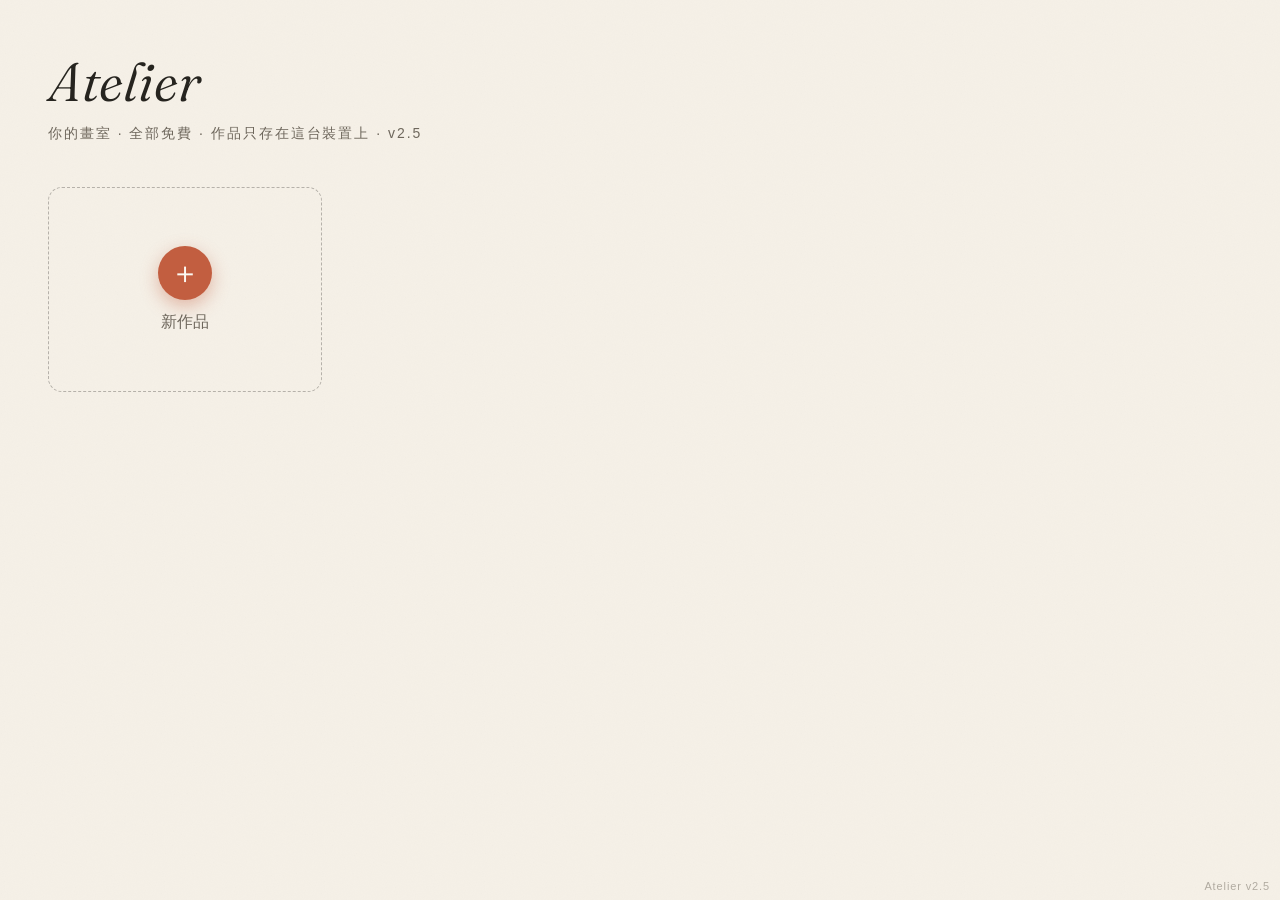
==== index.html @ 8816e896 "v2.5: one-tap living drawings with auto skeleton and hold-to-drag joints - drawing-rig.js: on-device" ====
<!DOCTYPE html>
<html lang="zh-Hant">
<head>
<meta charset="UTF-8">
<meta name="viewport" content="width=device-width, initial-scale=1.0, maximum-scale=1.0, user-scalable=no, viewport-fit=cover">
<meta name="apple-mobile-web-app-capable" content="yes">
<meta name="mobile-web-app-capable" content="yes">
<meta name="apple-mobile-web-app-status-bar-style" content="black-translucent">
<meta name="apple-mobile-web-app-title" content="Atelier">
<title>Atelier — 你的畫室</title>
<link rel="preconnect" href="https://fonts.googleapis.com">
<link href="https://fonts.googleapis.com/css2?family=Fraunces:ital,opsz,wght@0,9..144,300..700;1,9..144,300..700&display=swap" rel="stylesheet">
<link rel="stylesheet" href="animate-drawings.css">
<style>
:root{
  --paper:#F6F1E8; --canvas-paper:#FBF8F1; --ink:#26241F; --ink-soft:#6E675C;
  --accent:#C25E40; --line:rgba(38,36,31,.12);
  --chrome:rgba(251,248,241,.82); --shadow:0 8px 30px rgba(38,36,31,.14), 0 1px 3px rgba(38,36,31,.08);
  --dock-width:min(96vw,1040px);
  --dock-height:clamp(118px,24.75vw,268px); --dock-top:46px; --dock-bottom:98px; --dock-peek:22px;
  --dock-panel-offset:calc(env(safe-area-inset-bottom) + var(--dock-height) + 18px);
  --serif:"Fraunces", Georgia, serif;
  --sans:ui-sans-serif, -apple-system, "PingFang TC", sans-serif;
}
*{margin:0;padding:0;box-sizing:border-box;-webkit-tap-highlight-color:transparent}
html,body{height:100%;overflow:hidden;overscroll-behavior:none}
body{
  font-family:var(--sans); color:var(--ink); background:var(--paper);
  -webkit-user-select:none; user-select:none; -webkit-touch-callout:none;
  touch-action:none; position:fixed; inset:0;
}
body::before{ /* 紙張顆粒 */
  content:""; position:fixed; inset:0; pointer-events:none; opacity:.5; z-index:0;
  background-image:url("data:image/svg+xml,%3Csvg xmlns='http://www.w3.org/2000/svg' width='160' height='160'%3E%3Cfilter id='n'%3E%3CfeTurbulence type='fractalNoise' baseFrequency='0.9' numOctaves='2'/%3E%3CfeColorMatrix values='0 0 0 0 0.15 0 0 0 0 0.14 0 0 0 0 0.12 0 0 0 0.05 0'/%3E%3C/filter%3E%3Crect width='160' height='160' filter='url(%23n)'/%3E%3C/svg%3E");
}
button{font-family:inherit;border:none;background:none;color:inherit;cursor:pointer}
/* ───── 作品集 ───── */
#gallery{position:fixed;inset:0;z-index:1;overflow-y:auto;touch-action:pan-y;
  padding:calc(env(safe-area-inset-top) + 48px) 48px 80px;display:none}
#gallery.show{display:block}
#verBadge{position:fixed;right:10px;bottom:8px;z-index:60;font-size:11px;letter-spacing:.08em;
  color:var(--ink-soft);opacity:.5;pointer-events:none;font-variant-numeric:tabular-nums}
#gallery h1{font-family:var(--serif);font-weight:340;font-style:italic;font-size:54px;letter-spacing:.01em}
#gallery .sub{color:var(--ink-soft);margin:10px 0 44px;font-size:14px;letter-spacing:.14em}
#grid{display:grid;grid-template-columns:repeat(auto-fill,minmax(228px,1fr));gap:30px}
.card{position:relative;border-radius:14px;overflow:hidden;background:var(--canvas-paper);
  box-shadow:var(--shadow);aspect-ratio:4/3;transition:transform .25s cubic-bezier(.2,.9,.3,1.2)}
.card:active{transform:scale(.97)}
.card img{width:100%;height:100%;object-fit:cover;display:block}
.card .meta{position:absolute;left:0;right:0;bottom:0;padding:26px 14px 10px;
  background:linear-gradient(transparent, rgba(38,36,31,.55));color:#FBF8F1;
  display:flex;justify-content:space-between;align-items:flex-end;font-size:13px}
.card .meta .d{opacity:.75;font-size:11px}
.card .del{position:absolute;top:8px;right:8px;width:30px;height:30px;border-radius:50%;
  background:rgba(38,36,31,.45);color:#FBF8F1;font-size:15px;line-height:30px;backdrop-filter:blur(6px)}
.card.new{display:flex;flex-direction:column;align-items:center;justify-content:center;gap:12px;
  background:transparent;border:1.5px dashed rgba(38,36,31,.3);box-shadow:none;color:var(--ink-soft)}
.card.new .plus{width:54px;height:54px;border-radius:50%;background:var(--accent);color:#FBF8F1;
  font-size:30px;font-weight:300;display:flex;align-items:center;justify-content:center;
  box-shadow:0 6px 18px rgba(194,94,64,.4)}
/* ───── 畫布 ───── */
#studio{position:fixed;inset:0;z-index:2;display:none;background:#E9E2D5}
#studio.show{display:block}
#cv{position:absolute;inset:0;width:100%;height:100%;touch-action:none}
.chrome{position:absolute;z-index:10;transition:opacity .35s}
#studio.drawing .chrome{opacity:.08;pointer-events:none}
.pill{display:flex;align-items:center;gap:2px;background:var(--chrome);backdrop-filter:blur(18px);
  -webkit-backdrop-filter:blur(18px);border:1px solid var(--line);border-radius:99px;box-shadow:var(--shadow);padding:6px}
.pill button{width:44px;height:44px;border-radius:50%;display:flex;align-items:center;justify-content:center;
  color:var(--ink-soft);position:relative;transition:background .15s,color .15s}
.pill button.on{background:var(--ink);color:var(--canvas-paper)}
.pill .sep{width:1px;height:24px;background:var(--line);margin:0 5px}
#topL{top:calc(env(safe-area-inset-top) + 14px);left:16px;display:flex;align-items:center;gap:10px}
#topR{top:calc(env(safe-area-inset-top) + 14px);right:16px}
#title{font-family:var(--serif);font-style:italic;font-size:16px;color:var(--ink-soft);
  background:var(--chrome);backdrop-filter:blur(18px);border:1px solid var(--line);
  border-radius:99px;padding:10px 18px;box-shadow:var(--shadow);max-width:40vw;overflow:hidden;
  text-overflow:ellipsis;white-space:nowrap}
#dock{
  left:50%;bottom:calc(env(safe-area-inset-bottom) + 10px);
  --dock-drag-x:0px; --dock-drag-y:0px;
  transform:translateX(-50%) translateY(var(--dock-drag-y));
  will-change:transform;
}
#dock.dock-hidden{--dock-drag-y:calc(var(--dock-height) - var(--dock-peek))}
#dock.dock-dragging{transition:none!important}
#grades{bottom:calc(var(--dock-panel-offset) + 6px);left:50%;transform:translateX(-50%);display:none;padding:5px}
#grades.show{display:flex}
#grades button{width:auto;min-width:38px;height:34px;border-radius:99px;padding:0 9px;
  font-size:12.5px;font-weight:600;letter-spacing:.02em}
svg.ic{width:21px;height:21px;fill:none;stroke:currentColor;stroke-width:1.7;stroke-linecap:round;stroke-linejoin:round}
/* ───── 工具托盤 ───── */
.tool-dock{
  width:min(94vw,920px);height:var(--dock-height);overflow:hidden;border-radius:18px;
  position:absolute;isolation:isolate;
  background:
    radial-gradient(130% 170% at 50% -42%,rgba(255,255,255,.14),rgba(255,255,255,0) 42%),
    linear-gradient(180deg,rgba(35,36,34,.94),rgba(20,21,20,.96));
  box-shadow:0 22px 76px rgba(20,18,15,.28),0 2px 8px rgba(0,0,0,.20);
  border:1px solid rgba(255,255,255,.09);
  backdrop-filter:blur(26px) saturate(1.08);-webkit-backdrop-filter:blur(26px) saturate(1.08);
  display:grid;grid-template-rows:var(--dock-top) var(--dock-bottom);
  transition:opacity .28s,transform .42s cubic-bezier(.2,.9,.2,1);
}
.tool-dock::before{
  content:"";position:absolute;inset:0;z-index:-2;pointer-events:none;
  background:
    linear-gradient(180deg,rgba(255,255,255,.06),rgba(255,255,255,0) 42%),
    linear-gradient(90deg,rgba(255,255,255,.035),rgba(255,255,255,0) 18%,rgba(255,255,255,.025) 78%,rgba(255,255,255,0));
}
.tool-dock::after{
  content:"";position:absolute;inset:-40px;z-index:-1;pointer-events:none;opacity:.09;
  background-image:url("data:image/svg+xml,%3Csvg xmlns='http://www.w3.org/2000/svg' width='180' height='180'%3E%3Cfilter id='f'%3E%3CfeTurbulence type='fractalNoise' baseFrequency='.8' numOctaves='3' stitchTiles='stitch'/%3E%3CfeColorMatrix values='0 0 0 0 .95 0 0 0 0 .95 0 0 0 0 .92 0 0 0 .42 0'/%3E%3C/filter%3E%3Crect width='180' height='180' filter='url(%23f)'/%3E%3C/svg%3E");
  mix-blend-mode:screen;
}
.dock-grabber{
  position:absolute;left:50%;top:6px;z-index:4;transform:translateX(-50%);
  width:58px;height:8px;border-radius:99px;background:rgba(255,255,255,.16);
  box-shadow:inset 0 1px 1px rgba(255,255,255,.08),0 1px 6px rgba(0,0,0,.18);
  cursor:grab;touch-action:none;
}
.dock-grabber:active,.dock-dragging .dock-grabber{cursor:grabbing;background:rgba(255,255,255,.22)}
.dock-top{display:grid;grid-template-columns:48px 1fr 48px;align-items:center;padding:14px 16px 5px;gap:8px}
.dock-action{width:36px;height:36px;border-radius:12px;color:rgba(255,255,255,.88);display:flex;align-items:center;justify-content:center;
  transition:transform .2s cubic-bezier(.2,.9,.3,1.3),background .18s}
.dock-action:active{transform:scale(.88) rotate(-4deg);background:rgba(255,255,255,.08)}
.quick-colors{justify-self:center;display:flex;align-items:center;gap:9px;padding:6px 11px;border-radius:999px;background:rgba(8,8,8,.28);box-shadow:inset 0 1px 7px rgba(0,0,0,.34)}
.quick-colors button{width:25px;height:25px;border-radius:50%;border:2px solid rgba(0,0,0,.25);box-shadow:inset 0 1px 3px rgba(255,255,255,.18),0 3px 8px rgba(0,0,0,.22);
  transition:transform .2s cubic-bezier(.2,.9,.3,1.5),box-shadow .2s,border-color .2s}
.quick-colors button.on{transform:translateY(-1px) scale(1.12);border-color:#fff;box-shadow:0 0 0 2px rgba(255,255,255,.9),0 6px 14px rgba(0,0,0,.30),inset 0 1px 3px rgba(255,255,255,.2)}
.dock-bottom{display:grid;grid-template-columns:1fr auto;min-width:0;background:rgba(255,255,255,.025);border-top:1px solid rgba(255,255,255,.035)}
.tool-rail{display:flex;align-items:end;gap:16px;overflow-x:auto;overflow-y:hidden;padding:6px 20px 0;scroll-snap-type:x proximity;touch-action:pan-x}
.tool-btn{width:74px;height:94px;flex:0 0 74px;position:relative;display:flex;align-items:end;justify-content:center;scroll-snap-align:center;border-radius:16px;color:#fff;
  transition:transform .26s cubic-bezier(.2,.9,.2,1.25),filter .22s,opacity .22s}
.tool-btn::before{content:"";position:absolute;left:10px;right:10px;bottom:0;height:14px;border-radius:50%;background:radial-gradient(ellipse at center,rgba(0,0,0,.36),transparent 72%);filter:blur(6px);transition:transform .26s,opacity .22s}
.tool-btn .tool-art{position:relative;width:72px;height:96px;display:flex;align-items:end;justify-content:center;filter:drop-shadow(0 12px 13px rgba(0,0,0,.34));transform-origin:50% 90%;transition:transform .28s cubic-bezier(.2,.9,.2,1.25)}
.tool-btn svg.tool-illus{width:72px;height:96px;overflow:visible;shape-rendering:geometricPrecision}
.tool-btn:not(.on){opacity:.9;filter:saturate(.98) brightness(.95)}
.tool-btn.on{transform:translateY(-8px)}
.tool-btn.on .tool-art{transform:scale(1.035) rotate(-1deg)}
.tool-btn.on::before{opacity:.72;transform:scale(1.08)}
.tool-btn:active .tool-art{transform:translateY(4px) scale(.96) rotate(2deg)}
.tool-btn.pop .tool-art{animation:toolPop .38s cubic-bezier(.2,.9,.2,1.35)}
@keyframes toolPop{0%{transform:translateY(2px) scale(.96)}55%{transform:translateY(-5px) scale(1.06) rotate(-1deg)}100%{transform:scale(1.04) rotate(-1deg)}}
.dock-controls{display:flex;align-items:center;gap:10px;padding:8px 18px 8px 4px}
.color-orb,.size-orb{width:56px;height:56px;border-radius:50%;position:relative;display:flex;align-items:center;justify-content:center;transition:transform .22s cubic-bezier(.2,.9,.2,1.25),filter .22s}
.color-orb{background:conic-gradient(from 20deg,#f1cc57,#8ec1aa,#65b8d1,#f1cc57);border:4px solid #070707;box-shadow:0 15px 26px rgba(0,0,0,.38),inset 0 0 0 1px rgba(255,255,255,.28)}
.color-orb span{width:32px;height:32px;border-radius:50%;display:block;background:var(--ink);border:2.5px solid rgba(255,255,255,.95);box-shadow:0 7px 14px rgba(0,0,0,.18)}
.size-orb{background:linear-gradient(180deg,#3b3d3a,#171816);border:1px solid rgba(255,255,255,.08);box-shadow:0 14px 24px rgba(0,0,0,.34)}
.size-orb i{border-radius:50%;background:#e8e3d7;display:block;box-shadow:0 4px 14px rgba(0,0,0,.25)}
.color-orb:active,.size-orb:active{transform:scale(.92)}
/* 面板 */
.panel{position:absolute;z-index:11;background:var(--chrome);backdrop-filter:blur(22px);
  -webkit-backdrop-filter:blur(22px);border:1px solid var(--line);border-radius:18px;
  box-shadow:var(--shadow);padding:16px;display:none}
.panel.show{display:block}
.panel h3{font-size:11px;letter-spacing:.18em;color:var(--ink-soft);font-weight:600;margin-bottom:12px}
#colorPanel{bottom:var(--dock-panel-offset);left:50%;transform:translateX(-50%);width:min(362px,calc(100vw - 32px))}
#swatches{display:grid;grid-template-columns:repeat(auto-fill,30px);gap:18px 12px;justify-content:space-between}
#swatches button{width:30px;height:30px;border-radius:50%;border:1px solid rgba(0,0,0,.08);transition:transform .12s}
#swatches button.on{transform:scale(1.22);box-shadow:0 0 0 2px var(--canvas-paper),0 0 0 3.5px var(--ink)}
#customColor{margin-top:14px;display:flex;align-items:center;gap:10px;font-size:13px;color:var(--ink-soft)}
#customColor input{width:78px;height:36px;border:1px solid var(--line);border-radius:2px;background:transparent;padding:0}
#sizePanel{bottom:var(--dock-panel-offset);left:50%;transform:translateX(-50%);width:300px}
.sizeRow{display:flex;align-items:center;gap:14px}
.sizeRow input[type=range]{flex:1;-webkit-appearance:none;height:4px;border-radius:2px;background:var(--line)}
.sizeRow input[type=range]::-webkit-slider-thumb{-webkit-appearance:none;width:26px;height:26px;border-radius:50%;
  background:var(--ink);border:3px solid var(--canvas-paper);box-shadow:var(--shadow)}
#sizePrev{width:64px;height:64px;display:flex;align-items:center;justify-content:center}
#sizePrev i{border-radius:50%;background:var(--ink);display:block}
#layersPanel{top:calc(env(safe-area-inset-top) + 76px);right:16px;width:284px;max-height:70vh;overflow-y:auto;touch-action:pan-y}
#paperPanel{top:calc(env(safe-area-inset-top) + 76px);right:16px;width:256px}
.ptone{display:flex;gap:10px;margin-bottom:14px}
.ptone button{width:34px;height:34px;border-radius:50%;border:1px solid var(--line)}
.ptone button.on{box-shadow:0 0 0 2px var(--canvas-paper),0 0 0 3.5px var(--ink)}
.ptooth{display:flex;flex-direction:column;gap:6px}
.ptooth button{padding:10px 12px;border-radius:10px;background:rgba(38,36,31,.06);font-size:12.5px;text-align:left}
.ptooth button.on{background:var(--ink);color:var(--canvas-paper)}
.pnote{margin-top:10px;font-size:11px;color:var(--ink-soft)}
.lrow{display:flex;align-items:center;gap:10px;padding:8px;border-radius:12px;margin-bottom:6px;border:1.5px solid transparent}
.lrow.on{border-color:var(--accent);background:rgba(194,94,64,.07)}
.lrow canvas{width:58px;height:44px;border-radius:7px;background:#fff;box-shadow:0 0 0 1px var(--line)}
.lrow .col{flex:1;min-width:0}
.lrow .nm{font-size:13px;margin-bottom:5px}
.lrow input[type=range]{width:100%;-webkit-appearance:none;height:3px;border-radius:2px;background:var(--line)}
.lrow input[type=range]::-webkit-slider-thumb{-webkit-appearance:none;width:16px;height:16px;border-radius:50%;background:var(--ink-soft)}
.lrow .eye{width:34px;height:34px;border-radius:50%;color:var(--ink-soft)}
.lrow .eye.off{opacity:.3}
#layerOps{display:flex;gap:6px;margin-bottom:12px}
#layerOps button{flex:1;font-size:12px;padding:8px 4px;border-radius:10px;background:rgba(38,36,31,.06);color:var(--ink)}
#layerOps button:active{background:rgba(38,36,31,.14)}
/* 匯出 / 提示 */
#exportOv{position:fixed;inset:0;z-index:50;background:rgba(38,36,31,.5);backdrop-filter:blur(10px);
  display:none;align-items:center;justify-content:center;flex-direction:column;gap:18px;padding:40px}
#exportOv.show{display:flex}
#exportOv img{max-width:min(80vw,640px);max-height:60vh;border-radius:12px;box-shadow:0 24px 80px rgba(0,0,0,.45);background:#fff;
  -webkit-touch-callout:default;-webkit-user-select:auto;user-select:auto}
#exportOv .hint{color:rgba(251,248,241,.85);font-size:13px}
#exportOv .btns{display:flex;gap:12px}
#exportOv .btns button{padding:12px 28px;border-radius:99px;font-size:14px}
#exportOv .dl{background:var(--accent);color:#FBF8F1}
#exportOv .cl{background:rgba(251,248,241,.18);color:#FBF8F1}
#toast{position:fixed;left:50%;bottom:calc(env(safe-area-inset-bottom) + 196px);transform:translateX(-50%) translateY(20px);
  z-index:60;background:var(--ink);color:var(--canvas-paper);padding:11px 22px;border-radius:99px;
  font-size:13px;opacity:0;pointer-events:none;transition:all .3s;white-space:nowrap}
#toast.show{opacity:1;transform:translateX(-50%) translateY(0)}
@media (max-width:720px){
  :root{--dock-height:132px;--dock-top:42px;--dock-bottom:90px;--dock-panel-offset:calc(env(safe-area-inset-bottom) + var(--dock-height) + 16px)}
  .tool-dock{width:calc(100vw - 18px);border-radius:16px}
  .dock-top{grid-template-columns:42px 1fr 42px;padding-inline:12px}
  .quick-colors{gap:7px;padding:5px 9px}.quick-colors button{width:22px;height:22px}
  .tool-rail{gap:10px;padding-inline:12px}.tool-btn{width:62px;flex-basis:62px;height:84px}.tool-btn .tool-art,.tool-btn svg.tool-illus{width:62px;height:84px}
  .dock-controls{gap:8px;padding-right:12px}.color-orb,.size-orb{width:48px;height:48px}.color-orb span{width:28px;height:28px}
}
@media (orientation:landscape){
  :root{--dock-side-width:136px;--dock-peek:20px}
  #dock{
    left:calc(env(safe-area-inset-left) + 10px);top:50%;bottom:auto;
    transform:translateX(var(--dock-drag-x)) translateY(-50%);
  }
  #dock.dock-hidden{--dock-drag-x:calc(var(--dock-peek) - var(--dock-side-width));--dock-drag-y:0px}
  #topL{left:calc(env(safe-area-inset-left) + 158px)}
  .tool-dock{width:var(--dock-side-width);height:min(calc(100vh - env(safe-area-inset-top) - env(safe-area-inset-bottom) - 20px),620px);grid-template-rows:224px 1fr;border-radius:18px}
  .dock-grabber{left:auto;right:6px;top:50%;width:8px;height:58px;transform:translateY(-50%)}
  .dock-top{grid-template-columns:1fr;grid-template-rows:36px 1fr 36px;padding:16px 9px 10px;justify-items:center}
  .quick-colors{display:grid;grid-template-columns:repeat(2,24px);gap:7px;padding:8px}.quick-colors button{width:24px;height:24px}
  .dock-bottom{grid-template-columns:1fr;grid-template-rows:1fr auto;min-height:0}
  .tool-rail{flex-direction:column;align-items:center;gap:10px;overflow-x:hidden;overflow-y:auto;padding:10px 8px 0;touch-action:pan-y;scroll-snap-type:y proximity}
  .tool-btn{width:78px;height:84px;flex:0 0 84px}.tool-btn .tool-art,.tool-btn svg.tool-illus{width:70px;height:84px}.tool-btn.on{transform:translateX(8px)}
  .dock-controls{padding:8px 0 12px;justify-content:center}.color-orb,.size-orb{width:50px;height:50px}.color-orb span{width:28px;height:28px}
  #grades{left:calc(env(safe-area-inset-left) + 158px);top:50%;bottom:auto;transform:translateY(-50%);flex-direction:column}
  #colorPanel,#sizePanel{left:calc(env(safe-area-inset-left) + 158px);bottom:24px;transform:none}
  #toast{left:50%;bottom:calc(env(safe-area-inset-bottom) + 24px)}
}
/* ───── 可拆元件工具面板 ───── */
.tool-dock{
  width:var(--dock-width);height:var(--dock-height);border:0;
  border-radius:calc(var(--dock-height) * .45);overflow:visible;
  background:
    radial-gradient(ellipse at 46% 20%,rgba(84,89,97,.22),transparent 44%),
    radial-gradient(ellipse at 30% 68%,rgba(95,101,111,.10),transparent 36%),
    linear-gradient(180deg,#2a2d31 0%,#24272b 42%,#1c1f23 100%);
  box-shadow:
    0 18px 26px rgba(31,29,24,.18),
    0 4px 10px rgba(0,0,0,.12),
    inset 0 2px 2px rgba(255,255,255,.08),
    inset 0 -2px 1px rgba(0,0,0,.18);
  backdrop-filter:none;-webkit-backdrop-filter:none;display:block;
}
.tool-dock::before{
  content:"";position:absolute;inset:0;z-index:0;border-radius:inherit;pointer-events:none;
  background:
    linear-gradient(90deg,rgba(255,255,255,.03),transparent 14%,transparent 86%,rgba(255,255,255,.03)),
    radial-gradient(ellipse at 50% 50%,rgba(255,255,255,.035),transparent 62%);
}
.tool-dock::after{
  content:"";position:absolute;left:8%;right:8%;bottom:-10px;height:22px;z-index:-1;
  border-radius:50%;pointer-events:none;background:rgba(0,0,0,.28);filter:blur(12px);
}
.dock-grabber{
  left:27%;right:27%;top:2%;z-index:4;width:auto;height:9%;transform:none;
  border-radius:999px;background:transparent;box-shadow:none;
}
.dock-grabber:active,.dock-dragging .dock-grabber{background:rgba(255,255,255,.08)}
.dock-top,.dock-bottom{position:absolute;inset:0;display:block;padding:0;background:none;border:0;pointer-events:none}
.dock-action{display:none}
.quick-colors{
  position:absolute;left:50%;right:auto;top:8.5%;width:auto;height:auto;z-index:6;
  display:grid;grid-template-columns:repeat(6,30px);gap:8px;padding:8px 11px;
  border-radius:999px;background:rgba(9,10,11,.38);
  box-shadow:inset 0 1px 8px rgba(0,0,0,.36);
  transform:translateX(-50%);
  pointer-events:auto;
}
.quick-colors button{
  width:30px;height:30px;align-self:center;justify-self:center;
  border:0;border-radius:999px;box-shadow:inset 0 1px 3px rgba(255,255,255,.18),0 4px 9px rgba(0,0,0,.22);
  opacity:1;transform:none;position:relative;
  transition:transform .18s cubic-bezier(.2,.9,.2,1.25),box-shadow .18s;
}
.quick-colors button::before{
  content:"";position:absolute;inset:0;border-radius:inherit;
  transition:box-shadow .18s,transform .18s cubic-bezier(.2,.9,.2,1.25);
}
.quick-colors button.on{transform:translateY(-1px) scale(1.08)}
.quick-colors button.on::before{
  box-shadow:0 0 0 4px rgba(255,255,255,.96),0 6px 14px rgba(0,0,0,.28);
}
.quick-colors button:active{transform:scale(.92)}
.quick-colors button:focus-visible,.color-orb:focus-visible,.size-orb:focus-visible{
  outline:2px solid rgba(255,255,255,.82);outline-offset:-2px;
}
.tool-btn:focus-visible{outline:none}
.tool-rail{
  position:absolute;left:8.45%;bottom:8.5%;width:72.5%;height:60%;z-index:2;
  display:grid;grid-template-columns:repeat(7,1fr);gap:0;align-items:stretch;
  overflow:visible;padding:0;scroll-snap-type:none;touch-action:manipulation;pointer-events:auto;
}
.tool-btn{
  width:100%;height:100%;min-width:44px;flex:auto;border-radius:12px;opacity:1;
  scroll-snap-align:none;transition:background .18s,box-shadow .18s;position:relative;
}
.tool-btn::before,.tool-btn::after{display:none}
.tool-btn.on{background:none;box-shadow:none}
.tool-btn:not(.on){opacity:1;filter:none}
.tool-btn:active{transform:none;background:none}
.tool-btn .tool-art{
  display:flex;position:absolute;left:50%;bottom:2px;z-index:3;
  align-items:flex-end;justify-content:center;
  transform:translate(-50%,0) scale(1);
  transform-origin:50% 92%;
  filter:drop-shadow(0 10px 7px rgba(0,0,0,.35));
  pointer-events:none;
  transition:transform .26s cubic-bezier(.18,.95,.24,1.18),filter .22s;
}
.tool-btn .tool-art img{display:block;width:100%;height:100%;object-fit:contain;-webkit-user-drag:none;user-select:none}
.tool-btn[data-tool="eraser"] .tool-art{width:74%;height:78%}
.tool-btn[data-tool="pencil"] .tool-art{width:50%;height:92%}
.tool-btn[data-tool="pen"] .tool-art{width:52%;height:94%}
.tool-btn[data-tool="brush"] .tool-art{width:54%;height:104%}
.tool-btn[data-tool="water"] .tool-art{width:64%;height:88%}
.tool-btn[data-tool="marker"] .tool-art{width:46%;height:94%}
.tool-btn[data-tool="smudge"] .tool-art{width:58%;height:96%}
.tool-btn.on .tool-art{transform:translate(-50%,-16px) scale(1.04);filter:drop-shadow(0 16px 11px rgba(0,0,0,.42))}
.tool-btn.on.pop .tool-art{animation:toolSpriteSelect .3s cubic-bezier(.16,1.08,.34,1)}
.tool-btn:active:not(.on) .tool-art{transform:translate(-50%,2px) scale(.98)}
@keyframes toolSpriteSelect{
  0%{transform:translate(-50%,-4px) scale(.98)}
  56%{transform:translate(-50%,-19px) scale(1.055)}
  100%{transform:translate(-50%,-16px) scale(1.04)}
}
.dock-controls{
  position:absolute;right:5.7%;bottom:9%;width:13%;height:30%;z-index:3;
  display:grid;grid-template-columns:1fr 1fr;gap:14px;padding:0;pointer-events:auto;
}
.color-orb,.size-orb{
  width:min(100%,44px);aspect-ratio:1/1;height:auto;align-self:end;justify-self:center;border-radius:50%;opacity:1;
  display:flex;align-items:center;justify-content:center;position:relative;
}
.color-orb{
  background:conic-gradient(from 8deg,#e3504e 0 15%,#e9bd55 15% 31%,#6ebc96 31% 48%,#3f82da 48% 66%,#513ae1 66% 83%,#8f62bf 83% 100%);
  border:4px solid #090a0b;box-shadow:0 8px 14px rgba(0,0,0,.42),inset 0 0 0 1px rgba(255,255,255,.26);
}
.color-orb span{
  display:block;width:42%;height:42%;border-radius:50%;background:var(--ink);
  border:2px solid rgba(255,255,255,.95);box-shadow:0 4px 8px rgba(0,0,0,.28);
}
.size-orb{
  background:radial-gradient(circle at 50% 45%,#e9e7df 0 16%,#8e918e 18% 27%,#2c2f30 30% 47%,#111315 52% 100%);
  border:2px solid #090a0b;box-shadow:0 8px 14px rgba(0,0,0,.42),inset 0 0 0 1px rgba(255,255,255,.08);
}
.size-orb i{display:block;border-radius:50%;background:rgba(232,229,221,.95);box-shadow:0 2px 5px rgba(0,0,0,.25)}
.tool-btn[data-tip]:hover::before,
.color-orb[data-tip]:hover::after,
.size-orb[data-tip]:hover::after{
  content:attr(data-tip);display:block;position:absolute;left:50%;bottom:calc(100% + 10px);
  transform:translateX(-50%);white-space:nowrap;border-radius:7px;padding:5px 8px;
  background:#111315;color:#fff;font:600 14px/1.25 var(--sans);
  box-shadow:0 8px 18px rgba(0,0,0,.22);pointer-events:none;z-index:10;
  filter:none;opacity:1;
}
@media (max-width:720px){
  :root{--dock-width:calc(100vw - 14px);--dock-height:clamp(118px,30vw,168px)}
  .tool-dock{width:var(--dock-width);height:var(--dock-height)}
}
@media (max-width:520px){
  #topL{left:10px;gap:8px}
  #title{display:none}
  #topR{right:10px}
  #topR .pill{padding:5px}
  #topR .pill button{width:40px;height:40px}
  #topR .pill .sep{margin:0 4px}
}
@media (orientation:landscape){
  :root{--dock-width:min(82vw,980px);--dock-height:clamp(116px,20.65vw,252px);--dock-peek:22px}
  #dock{
    left:50%;top:auto;bottom:calc(env(safe-area-inset-bottom) + 10px);
    transform:translateX(-50%) translateY(var(--dock-drag-y));
  }
  #dock.dock-hidden{--dock-drag-x:0px;--dock-drag-y:calc(var(--dock-height) - var(--dock-peek))}
  #topL{left:16px}
  #grades{left:50%;top:auto;bottom:calc(var(--dock-panel-offset) + 6px);transform:translateX(-50%);flex-direction:row}
  #colorPanel,#sizePanel{left:50%;bottom:var(--dock-panel-offset);transform:translateX(-50%)}
  #toast{left:50%;bottom:calc(var(--dock-panel-offset) + 54px)}
}
@media (prefers-reduced-motion:reduce){
  .tool-dock,.tool-btn,.tool-btn .tool-art,.dock-action,.quick-colors button,.color-orb,.size-orb{transition:none!important;animation:none!important}
}
::-webkit-scrollbar{display:none}
</style>
</head>
<body>

<!-- 作品集 -->
<div id="gallery" class="show">
  <h1>Atelier</h1>
  <div class="sub">你的畫室 · 全部免費 · 作品只存在這台裝置上 · <span id="ver"></span></div>
  <div id="grid"></div>
</div>
<div id="verBadge"></div>

<!-- 畫室 -->
<div id="studio">
  <canvas id="cv"></canvas>

  <div class="chrome" id="topL">
    <div class="pill"><button id="backBtn" title="作品集"><svg class="ic" viewBox="0 0 24 24"><path d="M15 5l-7 7 7 7"/></svg></button></div>
    <div id="title">未命名</div>
  </div>

  <div class="chrome" id="topR">
    <div class="pill">
      <button id="undoBtn" title="復原"><svg class="ic" viewBox="0 0 24 24"><path d="M8 5L3.5 9.5 8 14"/><path d="M3.5 9.5H15a5.5 5.5 0 1 1 0 11h-3"/></svg></button>
      <button id="redoBtn" title="重做"><svg class="ic" viewBox="0 0 24 24"><path d="M16 5l4.5 4.5L16 14"/><path d="M20.5 9.5H9a5.5 5.5 0 1 0 0 11h3"/></svg></button>
      <div class="sep"></div>
      <button id="animateBtn" title="讓畫動起來" aria-label="讓畫動起來"><svg class="ic" viewBox="0 0 24 24"><path d="M5 19c3.4-5.8 6.7-8.8 10-9"/><path d="M14 4l.8 2.2L17 7l-2.2.8L14 10l-.8-2.2L10 7l2.2-.8z"/><path d="M19 11l.5 1.5L21 13l-1.5.5L19 15l-.5-1.5L17 13l1.5-.5z"/><path d="M4 15l2 2"/></svg></button>
      <button id="paperBtn" title="紙張"><svg class="ic" viewBox="0 0 24 24"><path d="M6 3h9l4 4v14H6z"/><path d="M15 3v4h4"/></svg></button>
      <button id="layersBtn" title="圖層"><svg class="ic" viewBox="0 0 24 24"><path d="M12 3l9 5-9 5-9-5 9-5z"/><path d="M3 13l9 5 9-5"/></svg></button>
      <button id="exportBtn" title="匯出 PNG"><svg class="ic" viewBox="0 0 24 24"><path d="M12 4v12"/><path d="M7 11l5 5 5-5"/><path d="M4 20h16"/></svg></button>
    </div>
  </div>

  <div class="chrome tool-dock" id="dock" aria-label="工具列">
    <button class="dock-grabber" id="dockGrabber" title="拖曳隱藏或顯示工具列" aria-label="拖曳隱藏或顯示工具列"></button>
    <div class="dock-top">
      <button class="dock-action" id="quickAddLayer" title="新增圖層" aria-label="新增圖層"><svg class="ic" viewBox="0 0 24 24"><path d="M12 5v14"/><path d="M5 12h14"/></svg></button>
      <div class="quick-colors" id="quickColors" aria-label="快速顏色"></div>
      <button class="dock-action" id="quickClearLayer" title="清除目前圖層" aria-label="清除目前圖層"><svg class="ic" viewBox="0 0 24 24"><path d="M4 7h16"/><path d="M9 7V5h6v2"/><path d="M7 7l1 13h8l1-13"/><path d="M10 11v5"/><path d="M14 11v5"/></svg></button>
    </div>
    <div class="dock-bottom">
      <div class="tool-rail" id="toolRail"></div>
      <div class="dock-controls">
        <button class="color-orb" id="colorBtn" data-tip="顏色" aria-label="顏色"><span></span></button>
        <button class="size-orb" id="sizeBtn" data-tip="筆刷大小" aria-label="筆刷大小"><i></i></button>
      </div>
    </div>
  </div>

  <div class="chrome pill" id="grades"></div>

  <div class="panel" id="colorPanel">
    <h3>顏色</h3>
    <div id="swatches"></div>
    <div id="customColor">自訂 <input type="color" id="colorInput" value="#26241F"></div>
  </div>

  <div class="panel" id="sizePanel">
    <h3>筆刷大小</h3>
    <div class="sizeRow">
      <div id="sizePrev"><i></i></div>
      <input type="range" id="sizeRange" min="1" max="60" step="1" value="6">
    </div>
  </div>

  <div class="panel" id="paperPanel">
    <h3>紙張</h3>
    <div id="paperTones" class="ptone"></div>
    <div id="paperTooths" class="ptooth"></div>
    <div class="pnote">紙紋會改變鉛筆顆粒與毛筆暈染程度</div>
  </div>

  <div class="panel" id="layersPanel">
    <h3>圖層</h3>
    <div id="layerOps">
      <button id="addLayer">＋ 新增</button><button id="mergeLayer">合併 ↓</button>
      <button id="clearLayer">清除</button><button id="delLayer">刪除</button>
    </div>
    <div id="layerList"></div>
  </div>
</div>

<div id="exportOv">
  <img id="exportImg" alt="匯出預覽">
  <div class="hint">長按圖片可儲存到「照片」，或點下載</div>
  <div class="btns"><button class="dl" id="dlBtn">下載 PNG</button><button class="cl" id="closeExport">關閉</button></div>
</div>
<div id="toast"></div>

<!-- 畫作動畫實驗室 -->
<section id="magicLab" role="dialog" aria-modal="true" aria-hidden="true" aria-labelledby="magicTitle">
  <div class="magic-shell">
    <header class="magic-header">
      <button class="magic-icon-btn" id="magicBack" type="button" aria-label="返回" hidden>
        <svg viewBox="0 0 24 24"><path d="M15 5l-7 7 7 7"/></svg>
      </button>
      <div class="magic-heading">
        <span class="magic-kicker">ATELIER LAB · BETA</span>
        <h2 id="magicTitle">讓畫動起來</h2>
      </div>
      <button class="magic-icon-btn" id="magicClose" type="button" aria-label="關閉">
        <svg viewBox="0 0 24 24"><path d="M6 6l12 12M18 6L6 18"/></svg>
      </button>
    </header>

    <main class="magic-main">
      <div class="magic-view" id="magicSourceView">
        <div class="magic-source-grid">
          <button class="magic-source-card magic-camera-card" id="magicCameraSource" type="button">
            <span class="magic-card-art" aria-hidden="true">
              <svg viewBox="0 0 120 96"><rect x="17" y="24" width="86" height="57" rx="14"/><path d="M42 24l7-11h22l7 11"/><circle cx="60" cy="52" r="17"/><circle cx="91" cy="34" r="3"/></svg>
            </span>
            <span><strong>拍照</strong></span>
          </button>
          <button class="magic-source-card magic-go-card" id="magicCanvasSource" type="button" aria-label="讓這張畫動起來">
            <span class="magic-card-art magic-go-art" aria-hidden="true">✨</span>
            <span><strong>動起來</strong></span>
          </button>
        </div>
        <div class="magic-source-notes">
          <p class="magic-privacy">所有影像都只在這台裝置上處理</p>
          <label class="magic-import" for="magicFile">相簿</label>
        </div>
        <p class="magic-error" id="magicError" role="alert"></p>
      </div>

      <div class="magic-view" id="magicCameraView" hidden>
        <div class="magic-camera-frame">
          <video id="magicVideo" playsinline muted aria-label="相機預覽"></video>
          <div class="magic-camera-shade" aria-hidden="true"></div>
          <div class="magic-guide" aria-hidden="true"><span>讓紙張填滿框線</span></div>
        </div>
        <div class="magic-capture-row">
          <button class="magic-shutter" id="magicShutter" type="button" aria-label="拍照"><span></span></button>
          <label class="magic-file-label" for="magicFile">或選擇照片</label>
        </div>
      </div>

      <div class="magic-view" id="magicProcessingView" hidden>
        <div class="magic-processing-mark" aria-hidden="true"><i></i><i></i><i></i></div>
        <h3>✨</h3>
      </div>

      <div class="magic-view" id="magicPlayView" hidden>
        <div class="magic-stage-wrap">
          <canvas id="magicStage" aria-label="動畫中的畫作"></canvas>
          <div class="magic-stage-vignette" aria-hidden="true"></div>
        </div>
      </div>
    </main>

    <footer class="magic-actions" id="magicActions" hidden>
      <button type="button" data-action="walk" aria-label="散步">🚶</button>
      <button type="button" data-action="hop" aria-label="跳跳">🐸</button>
      <button type="button" data-action="dance" aria-label="跳舞">💃</button>
      <button type="button" data-action="float" aria-label="飄起來">🎈</button>
      <button type="button" data-action="surprise" class="is-active" aria-label="驚喜">✨</button>
    </footer>
    <input id="magicFile" type="file" accept="image/*">
  </div>
</section>

<script>
'use strict';
/* ════════════════ 工具函式 ════════════════ */
const $ = s => document.querySelector(s);
const clamp = (v,a,b) => v<a?a:v>b?b:v;
const dist = (a,b) => Math.hypot(a.x-b.x, a.y-b.y);
let toastT;
function toast(msg){ const t=$('#toast'); t.textContent=msg; t.classList.add('show');
  clearTimeout(toastT); toastT=setTimeout(()=>t.classList.remove('show'),2200); }

/* ════════════════ IndexedDB ════════════════ */
const DB = {
  db:null,
  open(){ return new Promise((res,rej)=>{
    const r = indexedDB.open('atelier',1);
    r.onupgradeneeded = e => e.target.result.createObjectStore('docs',{keyPath:'id'});
    r.onsuccess = e => { DB.db=e.target.result; res(); };
    r.onerror = rej;
  });},
  tx(mode){ return DB.db.transaction('docs',mode).objectStore('docs'); },
  put(doc){ return new Promise((res,rej)=>{ const q=DB.tx('readwrite').put(doc); q.onsuccess=res; q.onerror=rej; }); },
  get(id){ return new Promise((res,rej)=>{ const q=DB.tx('readonly').get(id); q.onsuccess=()=>res(q.result); q.onerror=rej; }); },
  all(){ return new Promise((res,rej)=>{ const q=DB.tx('readonly').getAll(); q.onsuccess=()=>res(q.result); q.onerror=rej; }); },
  del(id){ return new Promise((res,rej)=>{ const q=DB.tx('readwrite').delete(id); q.onsuccess=res; q.onerror=rej; }); },
};

/* ════════════════ 全域狀態 ════════════════ */
const APP_VERSION = 'v2.5';  /* 更新此值＝新版；首頁副標題與右下角標皆顯示 */
const PAPER = '#FBF8F1';
const S = {
  doc:null,            // {id,name,w,h,scale,layers:[{canvas,ctx,visible,opacity}],active}
  tool:'pen', color:'#26241F', size:6,
  sizes:{pencil:6, pen:6, brush:12, marker:14, water:24, eraser:22, smudge:26},
  grade: localStorage.getItem('grade')||'HB',
  zoom:1, panX:0, panY:0,
  pencilMode: localStorage.getItem('pencilMode')==='1',
  dirty:false, undo:[], redo:[], saveT:null,
};
const cv = $('#cv'), vctx = cv.getContext('2d',{desynchronized:true}) || cv.getContext('2d');
let strokeCv = document.createElement('canvas'), strokeCtx = strokeCv.getContext('2d');
let preCv = document.createElement('canvas'), preCtx = preCv.getContext('2d');

/* ════════════════ 筆刷引擎 ════════════════ */
/* ── 鉛筆／炭筆：紙紋錨定石墨引擎 ──
   原理：石墨的顆粒來自「紙的齒紋」，不是筆。先生成無縫紙紋雜訊
   （value noise 兩個八度＋細speckle），筆畫的每個蓋章都從同一張
   紙紋取樣（以畫布座標錨定），所以筆觸間顆粒完全連續、自然。
   壓力決定石墨「壓進齒紋多深」：輕壓只沾到紙峰（顆粒感強），
   重壓填進紙谷（接近實心）→ 用三個 threshold band 模擬。 */
const GRADE_ORDER=['3H','2H','H','HB','B','2B','4B','6B','9B','炭筆'];
/* 真實石墨研究重點：硬筆芯（H 系）物理上無法變黑（明度有下限）、
   重壓下仍保留紙齒顆粒；軟筆芯（B 系）才能填滿紙谷接近實心。
   bands 較窄 → 顆粒對比高（峰頂沾到、谷底留白），不再是均勻灰霧 */
const GRADES={
  '3H' :{a:.30,size:.85,bands:[[.58,.92],[.56,.82],[.48,.78]]},
  '2H' :{a:.36,size:.90,bands:[[.54,.90],[.51,.79],[.42,.75]]},
  'H'  :{a:.43,size:.95,bands:[[.50,.88],[.46,.76],[.36,.70]]},
  'HB' :{a:.50,size:1.00,bands:[[.46,.86],[.40,.72],[.28,.62]]},
  'B'  :{a:.58,size:1.05,bands:[[.42,.83],[.34,.66],[.20,.54]]},
  '2B' :{a:.66,size:1.10,bands:[[.38,.80],[.28,.60],[.12,.46]]},
  '4B' :{a:.76,size:1.18,bands:[[.32,.74],[.20,.52],[.04,.36]]},
  '6B' :{a:.86,size:1.28,bands:[[.26,.68],[.12,.42],[0,.26]]},
  '9B' :{a:.95,size:1.40,bands:[[.20,.62],[.06,.32],[0,.16]]},
  '炭筆':{a:1,size:1.70,bands:[[.18,.56],[.05,.28],[0,.14]],coarse:true,soft:true},
};
/* ── 紙張系統：紙紋影響鉛筆顆粒與毛筆暈染 ── */
const PAPERS={
  smooth:{label:'細滑 — 熟宣／平滑紙（不暈）',cells:[10,4,2],amp:.7,ccells:[20,7,3],absorb:.2},
  med:{label:'中目 — 素描紙（微暈）',cells:[16,5,2],amp:1,ccells:[32,9,3],absorb:.55},
  rough:{label:'粗目 — 水彩紙／生宣（暈染）',cells:[26,8,3],amp:1.3,ccells:[44,12,4],absorb:1},
};
const TONES=[['米白','#FBF8F1'],['純白','#FFFFFF'],['暖灰','#E9E4DA'],['牛皮','#E8D3A8']];
function paperOf(){ return (S.doc&&S.doc.paper)||{tone:PAPER,tooth:'med'}; }
const TS=384, NOISE={};
function vnoise(ts,cx,cy){ // 各向異性無縫 value noise
  const gx=Math.max(1,Math.round(ts/cx)), gy=Math.max(1,Math.round(ts/cy));
  const g=new Float32Array(gx*gy);
  for(let i=0;i<g.length;i++) g[i]=Math.random();
  const at=(i,j)=>g[((j%gy+gy)%gy)*gx+((i%gx+gx)%gx)];
  const fade=t=>t*t*(3-2*t);
  return (x,y)=>{
    const u=x/ts*gx, v=y/ts*gy, i=Math.floor(u), j=Math.floor(v);
    const fx=fade(u-i), fy=fade(v-j);
    const a=at(i,j), b=at(i+1,j), c=at(i,j+1), d=at(i+1,j+1);
    return a+(b-a)*fx+(c-a)*fy+(a-b-c+d)*fx*fy;
  };
}
function buildTooth(c1,c2,c3,amp){
  const n1=vnoise(TS,c1,c1), n2=vnoise(TS,c2,c2), n3=vnoise(TS,c3,c3);
  const f=new Float32Array(TS*TS);
  let mn=1,mx=0;
  for(let j=0;j<TS;j++)for(let i=0;i<TS;i++){
    let n=.48*n1(i,j)+.34*n2(i,j)+.18*n3(i,j);
    n=Math.pow(n,1.3); // 銳化紙峰：石墨先沾到少數峰頂
    f[j*TS+i]=n; if(n<mn)mn=n; if(n>mx)mx=n;
  }
  for(let i=0;i<f.length;i++){
    const v=(f[i]-mn)/(mx-mn);
    f[i]=clamp(.5+(v-.5)*amp,0,1); // amp＝紙紋對比（粗紙顆粒更分明）
  }
  return f;
}
/* 一維低頻雜訊：沿筆畫弧長取樣 → 寬度與濃度的自然起伏 */
function makeLF(){
  const a=new Float32Array(512);
  for(let i=0;i<512;i++) a[i]=Math.random();
  for(let p=0;p<3;p++){ const b=a.slice();
    for(let i=0;i<512;i++) a[i]=(b[(i+511)%512]+b[i]+b[(i+1)%512])/3; }
  let mn=1,mx=0; for(const v of a){ if(v<mn)mn=v; if(v>mx)mx=v; }
  for(let i=0;i<512;i++) a[i]=(a[i]-mn)/(mx-mn);
  return a;
}
const LF1=makeLF(), LF2=makeLF();
function lf(a,t){ let u=t%512; if(u<0)u+=512;
  const i=Math.floor(u), f=u-i; return a[i]*(1-f)+a[(i+1)%512]*f; }
let SPK=null, STREAK_INV=null;
function ensureBase(){
  if(SPK) return;
  SPK=new Float32Array(TS*TS);
  for(let i=0;i<TS*TS;i++) SPK[i]=.55+.45*Math.random();
  // 沿筆畫方向的拖痕（石墨刮痕／毛筆飛白）— 反向遮罩，用 destination-out 擦出
  const s1=vnoise(TS,64,2.5), s2=vnoise(TS,160,6);
  const c=document.createElement('canvas'); c.width=c.height=TS;
  const x=c.getContext('2d'), img=x.createImageData(TS,TS);
  for(let j=0;j<TS;j++)for(let i=0;i<TS;i++){
    const n=.65*s1(i,j)+.35*s2(i,j);
    const keep=clamp(.18+1.05*n,0,1);              // 石墨留下量
    img.data[(j*TS+i)*4+3]=Math.round((1-keep)*255); // 反向：要擦掉多少
  }
  x.putImageData(img,0,0); STREAK_INV=c;
}
function ensureNoise(tk){
  ensureBase();
  if(NOISE[tk]) return NOISE[tk];
  const P=PAPERS[tk];
  NOISE[tk]={ tooth:buildTooth(P.cells[0],P.cells[1],P.cells[2],P.amp),
              coarse:buildTooth(P.ccells[0],P.ccells[1],P.ccells[2],P.amp) };
  return NOISE[tk];
}
const tileCache=new Map();
function grainTile(color,gradeKey,band){
  const tk=paperOf().tooth||'med';
  const key=color+gradeKey+band+tk;
  if(tileCache.has(key)) return tileCache.get(key);
  if(tileCache.size>120) tileCache.clear();
  const N=ensureNoise(tk);
  const G=GRADES[gradeKey];
  const tooth=G.coarse?N.coarse:N.tooth;
  const c=document.createElement('canvas'); c.width=c.height=TS;
  const x=c.getContext('2d'), img=x.createImageData(TS,TS);
  const R=parseInt(color.slice(1,3),16), Gn=parseInt(color.slice(3,5),16), B=parseInt(color.slice(5,7),16);
  const [t0,t1]=G.bands[band];
  for(let i=0;i<TS*TS;i++){
    let t=clamp((tooth[i]-t0)/(t1-t0),0,1); t=t*t*(3-2*t);
    const o=i*4;
    img.data[o]=R; img.data[o+1]=Gn; img.data[o+2]=B;
    img.data[o+3]=Math.round(Math.min(1,t*1.18)*SPK[i]*255);
  }
  x.putImageData(img,0,0);
  tileCache.set(key,c); return c;
}
const pcv=document.createElement('canvas'); pcv.width=pcv.height=128;
const px2=pcv.getContext('2d');
const maskCache={};
function maskSprite(inner){ // 預渲染圓形遮罩（避免每章建 gradient）
  const key=Math.round(inner*20);
  if(maskCache[key]) return maskCache[key];
  const c=document.createElement('canvas'); c.width=c.height=256;
  const x=c.getContext('2d');
  const g=x.createRadialGradient(128,128,128*clamp(inner,0,.95),128,128,128);
  g.addColorStop(0,'rgba(0,0,0,1)'); g.addColorStop(.55,'rgba(0,0,0,.93)'); g.addColorStop(1,'rgba(0,0,0,0)');
  x.fillStyle=g; x.fillRect(0,0,256,256);
  maskCache[key]=c; return c;
}
function applyStreaks(d,ang,arc,amount){ // 沿筆畫方向把拖痕「擦」進蓋章
  if(!(amount>0)) return;
  if(!STREAK_INV) ensureBase();
  px2.globalCompositeOperation='destination-out';
  px2.save(); px2.translate(d/2,d/2); px2.rotate(ang);
  px2.globalAlpha=amount;
  const R=Math.ceil(d*.75), off=Math.round(((arc%TS)+TS)%TS);
  for(let ty=-R-TS;ty<R+TS;ty+=TS) for(let tx=-off-R-TS;tx<R+TS;tx+=TS)
    px2.drawImage(STREAK_INV,tx,ty);
  px2.restore(); px2.globalAlpha=1;
  px2.globalCompositeOperation='source-over';
}
function pencilStamp(ctx,X,Y,r,alpha,tile,inner,ang,arc,streak){
  const d=Math.ceil(r*2); if(d<1||alpha<=0) return;
  if(pcv.width<d){ pcv.width=pcv.height=Math.ceil(d*1.25); }
  px2.globalCompositeOperation='source-over';
  px2.clearRect(0,0,d,d);
  const ox=Math.round(X-r), oy=Math.round(Y-r);
  const sx0=((ox%TS)+TS)%TS, sy0=((oy%TS)+TS)%TS;
  for(let ty=-sy0; ty<d; ty+=TS) for(let tx=-sx0; tx<d; tx+=TS) px2.drawImage(tile,tx,ty);
  // 偏硬的邊緣遮罩——毛邊交給紙紋與拖痕，而非柔焦
  px2.globalCompositeOperation='destination-in';
  px2.drawImage(maskSprite(inner),0,0,d,d);
  applyStreaks(d,ang,arc,streak);
  ctx.globalAlpha=alpha; ctx.drawImage(pcv,0,0,d,d,ox,oy,d,d); ctx.globalAlpha=1;
}
/* ── GPU 鉛筆 g4/v23：MAX 筆畫緩衝 + 錐形側鋒，輸出透明鉛筆圖層 ── */
const GPencil=(()=>{
  const canvas=document.createElement('canvas');
  const gl=canvas.getContext('webgl2',{alpha:true,antialias:true,premultipliedAlpha:true,preserveDrawingBuffer:true});
  if(!gl) return {ok:false,canvas};
  const P0={GRAIN_PX:200/2.5,GRAIN_DEPTH:.42,EDGE_BITE:.60,DAB_FLOW:.62,TAIL_SIGN:1,TAIL_WIDTH:.38,NOSE_WIDTH:.18,TAIL_TONE:.62,
    SMOOTH_LEN_PX:9,DAB_STEP_RAD:.12,DAB_STEP_TIP:1.35,EDGE_SOFT_TIP:.22,EDGE_SOFT_FLAT:.34,
    NIB_MIN_MM:.32,NIB_MAX_MM:.77,TILT_BROAD_MM:23.5,TILT_CURVE:2};
  let W=0,H=0,scale=2,pxPerMM=132*2/25.4,grainPx=P0.GRAIN_PX*2;
  let sbo=null,sboTex=null,run=null,ink=[.17,.16,.14];
  const sh=(t,s)=>{const o=gl.createShader(t);gl.shaderSource(o,s);gl.compileShader(o);
    if(!gl.getShaderParameter(o,gl.COMPILE_STATUS))console.warn(gl.getShaderInfoLog(o));return o;};
  const prog=(vs,fs)=>{const p=gl.createProgram();gl.attachShader(p,sh(gl.VERTEX_SHADER,vs));gl.attachShader(p,sh(gl.FRAGMENT_SHADER,fs));gl.linkProgram(p);
    if(!gl.getProgramParameter(p,gl.LINK_STATUS))console.warn(gl.getProgramInfoLog(p));return p;};
  const VS=`#version 300 es
in vec2 aCorner; in vec2 aCenter; in float aRad, aTip, aInk, aTilt, aAzi;
uniform vec2 uRes;
out vec2 vBrush; out vec2 vWorld;
out float vRad; out float vTip; out float vNose; out float vTail; out float vBack; out float vInk; out float vTilt;
void main(){
  float tilt=clamp(aTilt,0.,1.);
  vec2 tailDir=${P0.TAIL_SIGN.toFixed(1)}*vec2(cos(aAzi),sin(aAzi));
  vec2 side=vec2(-tailDir.y,tailDir.x);
  float tip=max(aTip,0.5);
  float tail=max(tip, mix(aRad, aRad*${P0.TAIL_WIDTH}, tilt));
  float nose=max(tip, mix(aRad, aRad*${P0.NOSE_WIDTH}, tilt));
  float front=mix(aRad, tip, tilt);
  float rear=max(front, aRad*2.0-front);
  float back=max(0.0, rear-tail);
  float along=mix(-front, rear, aCorner.x*0.5+0.5);
  float across=aCorner.y*max(tail,nose);
  vec2 pos=aCenter+tailDir*along+side*across;
  vBrush=vec2(along,across); vWorld=pos;
  vRad=aRad; vTip=tip; vNose=nose; vTail=tail; vBack=back; vInk=aInk; vTilt=tilt;
  vec2 c=(pos/uRes)*2.0-1.0; c.y=-c.y; gl_Position=vec4(c,0.,1.);
}`;
  const FS=`#version 300 es
precision highp float;
in vec2 vBrush; in vec2 vWorld;
in float vRad; in float vTip; in float vNose; in float vTail; in float vBack; in float vInk; in float vTilt;
uniform vec3 uColor; uniform sampler2D uGrain; uniform float uGrainPx;
out vec4 frag;
void main(){
  float tilted=smoothstep(0.04,0.22,clamp(vTilt,0.,1.));
  float circleEdge=length(vBrush)/max(vRad,1.);
  float s=clamp(vBrush.x/max(vBack,1.),0.,1.);
  float halfW=mix(vNose,vTail,smoothstep(0.,1.,s));
  float wedgeEdge;
  if(vBrush.x<0.) wedgeEdge=length(vec2(vBrush.x/max(vTip,1.), vBrush.y/max(vNose,1.)));
  else if(vBrush.x>vBack) wedgeEdge=length(vec2((vBrush.x-vBack)/max(vTail,1.), vBrush.y/max(vTail,1.)));
  else wedgeEdge=abs(vBrush.y)/max(halfW,1.);
  float edge=mix(circleEdge,wedgeEdge,tilted);
  if(edge>1.0) discard;
  float soft=mix(${P0.EDGE_SOFT_TIP},${P0.EDGE_SOFT_FLAT},clamp(vTilt,0.,1.));
  float env=1.0-smoothstep(1.0-soft,1.0,edge);
  vec2 gw=mat2(0.866,-0.5,0.5,0.866)*vWorld; gw.y*=0.85;
  float t=texture(uGrain, gw/uGrainPx).r;
  float tail01=mix(0.0,s,tilted);
  float axial=mix(1.0, mix(1.0,${P0.TAIL_TONE},tail01), tilted);
  float local=clamp(vInk,0.,1.)*axial;
  float bite=(1.0-t)*${P0.GRAIN_DEPTH} + (1.0-env)*${P0.EDGE_BITE};
  float cov=clamp(local-bite, 0.0, 1.0) * ${P0.DAB_FLOW};
  if(cov<=0.003) discard;
  frag=vec4(uColor*cov,cov);
}`;
  const BVS=`#version 300 es
in vec2 p; out vec2 uv; void main(){ uv=p*0.5+0.5; gl_Position=vec4(p,0.,1.); }`;
  const BFS=`#version 300 es
precision highp float; in vec2 uv; uniform sampler2D tex; out vec4 o; void main(){ o=texture(tex,uv); }`;
  const P=prog(VS,FS), BP=prog(BVS,BFS);
  const quad=gl.createBuffer(); gl.bindBuffer(gl.ARRAY_BUFFER,quad); gl.bufferData(gl.ARRAY_BUFFER,new Float32Array([-1,-1,1,-1,-1,1,1,1]),gl.STATIC_DRAW);
  const bInst=gl.createBuffer(), bQuad=gl.createBuffer();
  gl.bindBuffer(gl.ARRAY_BUFFER,bQuad); gl.bufferData(gl.ARRAY_BUFFER,new Float32Array([-1,-1,1,-1,-1,1,1,1]),gl.STATIC_DRAW);
  const loc={corner:gl.getAttribLocation(P,'aCorner'),center:gl.getAttribLocation(P,'aCenter'),rad:gl.getAttribLocation(P,'aRad'),tip:gl.getAttribLocation(P,'aTip'),
    ink:gl.getAttribLocation(P,'aInk'),tilt:gl.getAttribLocation(P,'aTilt'),azi:gl.getAttribLocation(P,'aAzi'),
    res:gl.getUniformLocation(P,'uRes'),color:gl.getUniformLocation(P,'uColor'),grain:gl.getUniformLocation(P,'uGrain'),grainPx:gl.getUniformLocation(P,'uGrainPx'),
    bp:gl.getAttribLocation(BP,'p'),tex:gl.getUniformLocation(BP,'tex')};
  function makeGrainTexture(N){
    const data=new Uint8Array(N*N); let seed=0x9e3779b9>>>0;
    const rnd=()=>{ seed=(seed*1664525+1013904223)>>>0; return seed/4294967296; };
    const octs=[{g:N>>1,a:.62},{g:Math.round(N/3.4),a:.28},{g:N>>3,a:.10}];
    const grids=octs.map(o=>{const arr=new Float32Array(o.g*o.g);for(let i=0;i<arr.length;i++)arr[i]=rnd();return arr;});
    const sm=t=>t*t*(3-2*t); let tot=0; octs.forEach(o=>tot+=o.a);
    for(let y=0;y<N;y++)for(let x=0;x<N;x++){
      let v=0;
      for(let k=0;k<octs.length;k++){
        const G=octs[k].g, grid=grids[k], fx=x/N*G, fy=y/N*G, ix=Math.floor(fx), iy=Math.floor(fy);
        const x0=((ix%G)+G)%G, y0=((iy%G)+G)%G, x1=(x0+1)%G, y1=(y0+1)%G, tx=sm(fx-ix), ty=sm(fy-iy);
        const a=grid[y0*G+x0], b=grid[y0*G+x1], c=grid[y1*G+x0], d=grid[y1*G+x1];
        v+=octs[k].a*((a+(b-a)*tx)+((c+(d-c)*tx)-(a+(b-a)*tx))*ty);
      }
      v=0.5+(v/tot-0.5)*1.30; data[y*N+x]=Math.max(0,Math.min(255,Math.round(v*255)));
    }
    const tex=gl.createTexture(); gl.bindTexture(gl.TEXTURE_2D,tex);
    gl.pixelStorei(gl.UNPACK_ALIGNMENT,1); gl.texImage2D(gl.TEXTURE_2D,0,gl.R8,N,N,0,gl.RED,gl.UNSIGNED_BYTE,data);
    gl.texParameteri(gl.TEXTURE_2D,gl.TEXTURE_WRAP_S,gl.REPEAT); gl.texParameteri(gl.TEXTURE_2D,gl.TEXTURE_WRAP_T,gl.REPEAT);
    gl.texParameteri(gl.TEXTURE_2D,gl.TEXTURE_MIN_FILTER,gl.LINEAR_MIPMAP_LINEAR); gl.texParameteri(gl.TEXTURE_2D,gl.TEXTURE_MAG_FILTER,gl.LINEAR);
    gl.generateMipmap(gl.TEXTURE_2D); return tex;
  }
  const grainTex=makeGrainTexture(512);
  function mkFBO(){ const tex=gl.createTexture(); gl.bindTexture(gl.TEXTURE_2D,tex);
    gl.texImage2D(gl.TEXTURE_2D,0,gl.RGBA,W,H,0,gl.RGBA,gl.UNSIGNED_BYTE,null);
    gl.texParameteri(gl.TEXTURE_2D,gl.TEXTURE_MIN_FILTER,gl.LINEAR); gl.texParameteri(gl.TEXTURE_2D,gl.TEXTURE_MAG_FILTER,gl.LINEAR);
    gl.texParameteri(gl.TEXTURE_2D,gl.TEXTURE_WRAP_S,gl.CLAMP_TO_EDGE); gl.texParameteri(gl.TEXTURE_2D,gl.TEXTURE_WRAP_T,gl.CLAMP_TO_EDGE);
    const f=gl.createFramebuffer(); gl.bindFramebuffer(gl.FRAMEBUFFER,f); gl.framebufferTexture2D(gl.FRAMEBUFFER,gl.COLOR_ATTACHMENT0,gl.TEXTURE_2D,tex,0);
    return {f,tex}; }
  function resize(doc){
    if(W===doc.w&&H===doc.h) return;
    W=canvas.width=doc.w; H=canvas.height=doc.h; scale=doc.scale||Math.min(devicePixelRatio||1,2);
    pxPerMM=132*scale/25.4; grainPx=P0.GRAIN_PX*scale;
    if(sboTex) gl.deleteTexture(sboTex); if(sbo) gl.deleteFramebuffer(sbo);
    const b=mkFBO(); sbo=b.f; sboTex=b.tex; clear(); present();
  }
  function clear(){ gl.bindFramebuffer(gl.FRAMEBUFFER,sbo); gl.viewport(0,0,W,H); gl.clearColor(0,0,0,0); gl.clear(gl.COLOR_BUFFER_BIT); }
  function setColor(hex){
    const m=hex.replace('#',''); const n=m.length===3?m.split('').map(x=>x+x).join(''):m;
    ink=[parseInt(n.slice(0,2),16)/255,parseInt(n.slice(2,4),16)/255,parseInt(n.slice(4,6),16)/255];
  }
  function widthInk(p,tilt){
    const diaMM=P0.NIB_MIN_MM+(P0.NIB_MAX_MM-P0.NIB_MIN_MM)*p;
    const contactMM=diaMM + P0.TILT_BROAD_MM*Math.pow(tilt,P0.TILT_CURVE);
    const tip=Math.max(.45*scale, .5*pxPerMM*diaMM);
    const hw=Math.max(tip, .5*pxPerMM*contactMM);
    const gradeInk={ '3H':.62,'2H':.70,'H':.82,'HB':1,'B':1.06,'2B':1.12,'4B':1.18,'6B':1.24,'9B':1.30,'炭筆':1.38 };
    let localInk=(.16+.84*p)*(1-.22*tilt)*(gradeInk[S.grade]||1);
    return {hw,tip,ink:Math.min(1,localInk),tilt};
  }
  function point(x,y,p,tilt,azi){ const wi=widthInk(p,tilt); return {x,y,hw:wi.hw,tip:wi.tip,ink:wi.ink,tilt:wi.tilt,azi,p}; }
  function drawDabs(arr){
    if(!arr.length) return; const instData=new Float32Array(arr), nDab=instData.length/7;
    gl.bindFramebuffer(gl.FRAMEBUFFER,sbo); gl.viewport(0,0,W,H); gl.useProgram(P);
    gl.uniform2f(loc.res,W,H); gl.uniform3f(loc.color,ink[0],ink[1],ink[2]);
    gl.activeTexture(gl.TEXTURE0); gl.bindTexture(gl.TEXTURE_2D,grainTex); gl.uniform1i(loc.grain,0); gl.uniform1f(loc.grainPx,grainPx);
    gl.bindBuffer(gl.ARRAY_BUFFER,quad); gl.enableVertexAttribArray(loc.corner); gl.vertexAttribPointer(loc.corner,2,gl.FLOAT,false,0,0); gl.vertexAttribDivisor(loc.corner,0);
    gl.bindBuffer(gl.ARRAY_BUFFER,bInst); gl.bufferData(gl.ARRAY_BUFFER,instData,gl.DYNAMIC_DRAW);
    const st=28;
    gl.enableVertexAttribArray(loc.center); gl.vertexAttribPointer(loc.center,2,gl.FLOAT,false,st,0); gl.vertexAttribDivisor(loc.center,1);
    gl.enableVertexAttribArray(loc.rad); gl.vertexAttribPointer(loc.rad,1,gl.FLOAT,false,st,8); gl.vertexAttribDivisor(loc.rad,1);
    gl.enableVertexAttribArray(loc.tip); gl.vertexAttribPointer(loc.tip,1,gl.FLOAT,false,st,12); gl.vertexAttribDivisor(loc.tip,1);
    gl.enableVertexAttribArray(loc.ink); gl.vertexAttribPointer(loc.ink,1,gl.FLOAT,false,st,16); gl.vertexAttribDivisor(loc.ink,1);
    gl.enableVertexAttribArray(loc.tilt); gl.vertexAttribPointer(loc.tilt,1,gl.FLOAT,false,st,20); gl.vertexAttribDivisor(loc.tilt,1);
    gl.enableVertexAttribArray(loc.azi); gl.vertexAttribPointer(loc.azi,1,gl.FLOAT,false,st,24); gl.vertexAttribDivisor(loc.azi,1);
    gl.enable(gl.BLEND); gl.blendEquation(gl.MAX); gl.blendFunc(gl.ONE,gl.ONE); gl.drawArraysInstanced(gl.TRIANGLE_STRIP,0,4,nDab);
  }
  function present(){
    gl.bindFramebuffer(gl.FRAMEBUFFER,null); gl.viewport(0,0,W,H); gl.disable(gl.BLEND); gl.clearColor(0,0,0,0); gl.clear(gl.COLOR_BUFFER_BIT);
    gl.useProgram(BP); gl.activeTexture(gl.TEXTURE0); gl.bindTexture(gl.TEXTURE_2D,sboTex); gl.uniform1i(loc.tex,0);
    gl.bindBuffer(gl.ARRAY_BUFFER,bQuad); gl.enableVertexAttribArray(loc.bp); gl.vertexAttribPointer(loc.bp,2,gl.FLOAT,false,0,0);
    gl.drawArrays(gl.TRIANGLE_STRIP,0,4);
  }
  function smoothSegment(pts,i){
    const p0=pts[i-1]||pts[i], p1=pts[i], p2=pts[i+1], p3=pts[i+2]||pts[i+1];
    const knot=(a,b)=>Math.max(1e-3, Math.pow((b.x-a.x)**2+(b.y-a.y)**2, .25));
    const t0=0,t1=t0+knot(p0,p1),t2=t1+knot(p1,p2),t3=t2+knot(p2,p3);
    const steps=Math.max(1,Math.ceil(Math.hypot(p2.x-p1.x,p2.y-p1.y)/3)), out=[];
    for(let s=0;s<steps;s++){ const u=s/steps,t=t1+(t2-t1)*u, lx=(ax,bx,ta,tb)=>((tb-t)*ax+(t-ta)*bx)/(tb-ta);
      const A1x=lx(p0.x,p1.x,t0,t1),A1y=lx(p0.y,p1.y,t0,t1),A2x=lx(p1.x,p2.x,t1,t2),A2y=lx(p1.y,p2.y,t1,t2),A3x=lx(p2.x,p3.x,t2,t3),A3y=lx(p2.y,p3.y,t2,t3);
      const B1x=((t2-t)*A1x+(t-t0)*A2x)/(t2-t0),B1y=((t2-t)*A1y+(t-t0)*A2y)/(t2-t0),B2x=((t3-t)*A2x+(t-t1)*A3x)/(t3-t1),B2y=((t3-t)*A2y+(t-t1)*A3y)/(t3-t1);
      out.push({x:((t2-t)*B1x+(t-t1)*B2x)/(t2-t1),y:((t2-t)*B1y+(t-t1)*B2y)/(t2-t1),hw:p1.hw+(p2.hw-p1.hw)*u,tip:p1.tip+(p2.tip-p1.tip)*u,ink:p1.ink+(p2.ink-p1.ink)*u,tilt:p1.tilt+(p2.tilt-p1.tilt)*u,azi:p1.azi});
    }
    return out;
  }
  function pushDab(a,b,st,inst){
    const dx=b.x-a.x,dy=b.y-a.y,seg=Math.hypot(dx,dy); if(seg<1e-4) return; const ux=dx/seg,uy=dy/seg;
    const cax=Math.cos(a.azi),say=Math.sin(a.azi),cbx=Math.cos(b.azi),sby=Math.sin(b.azi); let d=st.carry;
    while(d<=seg){
      const t=d/seg,r=a.hw+(b.hw-a.hw)*t,tip=a.tip+(b.tip-a.tip)*t,localInk=a.ink+(b.ink-a.ink)*t,tilt=a.tilt+(b.tilt-a.tilt)*t,azi=Math.atan2(say+(sby-say)*t,cax+(cbx-cax)*t);
      if(st.smR===null){ st.smR=r; st.smTip=tip; st.smInk=localInk; }
      const wideSp=Math.max(.2,st.smR*P0.DAB_STEP_RAD), tipSp=Math.max(.55*scale,st.smTip*P0.DAB_STEP_TIP), dense=clamp((tilt-.12)/.38,0,1);
      const sp=wideSp+(Math.min(wideSp,tipSp)-wideSp)*dense, k=Math.min(1,sp/P0.SMOOTH_LEN_PX);
      st.smR+=(r-st.smR)*k; st.smTip+=(tip-st.smTip)*k; st.smInk+=(localInk-st.smInk)*k;
      inst.push(a.x+ux*d,a.y+uy*d,st.smR,st.smTip,st.smInk,tilt,azi); d+=sp;
    }
    st.carry=d-seg;
  }
  function append(points,inst){
    const st=run.dab;
    for(const p of points){ if(st.last) pushDab(st.last,p,st,inst); st.last=p; bbox(p); }
  }
  function bbox(p){ const pad=p.hw+8*scale, b=run.bbox; b.x0=Math.min(b.x0,p.x-pad); b.y0=Math.min(b.y0,p.y-pad); b.x1=Math.max(b.x1,p.x+pad); b.y1=Math.max(b.y1,p.y+pad); }
  function renderInc(final=false){
    if(!run||run.pts.length<2) return;
    const inst=[], lastSeg=final?run.pts.length-2:run.pts.length-3;
    while(run.nextSeg<=lastSeg){ append(smoothSegment(run.pts,run.nextSeg),inst); run.nextSeg++; }
    if(final) append([run.pts[run.pts.length-1]],inst);
    drawDabs(inst); present();
  }
  return {
    ok:true,canvas,
    begin(doc,color,x,y,p,tilt,azi){ resize(doc); setColor(color); clear();
      const pt=point(x,y,p,tilt,azi); run={pts:[pt],nextSeg:0,dab:{last:pt,carry:0,smR:null,smTip:null,smInk:null},bbox:{x0:x,y0:y,x1:x,y1:y}};
      bbox(pt); drawDabs([pt.x,pt.y,pt.hw,pt.tip,pt.ink,pt.tilt,pt.azi]); present(); return pt; },
    add(x,y,p,tilt,azi){ if(!run) return null; const last=run.pts[run.pts.length-1]; if((x-last.x)**2+(y-last.y)**2<(scale*scale)) return null;
      const pt=point(x,y,p,tilt,azi); run.pts.push(pt); renderInc(false); return pt; },
    end(){ if(!run) return null; renderInc(true); const b=run.bbox; run=null; return b; },
    clear, present
  };
})();
/* ── 毛筆：一筆三段（起筆入鋒・行筆・收筆出鋒）、五墨、飛白、纖維暈染 ── */
function brushStamp(ctx,X,Y,r,ang,alpha){
  const d=Math.ceil(r*2.8); if(d<1||alpha<=0) return;
  if(pcv.width<d){ pcv.width=pcv.height=Math.ceil(d*1.25); }
  px2.globalCompositeOperation='source-over'; px2.clearRect(0,0,d,d);
  px2.fillStyle=S.color;
  // 筆腹水滴形 footprint：沿行筆方向略拉長
  px2.save(); px2.translate(d/2,d/2); px2.rotate(ang);
  px2.beginPath(); px2.ellipse(0,0,r*1.3,r*.78,0,0,7); px2.fill();
  px2.restore();
  px2.globalCompositeOperation='destination-in';
  const mr=r*1.32; // 遮罩外徑
  px2.drawImage(maskSprite(.42), d/2-mr, d/2-mr, mr*2, mr*2);
  px2.globalCompositeOperation='source-over';
  ctx.globalAlpha=alpha;
  ctx.drawImage(pcv,0,0,d,d,Math.round(X-d/2),Math.round(Y-d/2),d,d);
  ctx.globalAlpha=1;
}
function eraseStreakSegment(s,delta){ // 飛白：收筆時逐段沿筆方向擦出白絲
  if(!STREAK_INV) ensureBase();        // 段與段精確相接（不重疊→無棋盤痕）
  const W=s.w*1.6, L=delta;
  strokeCtx.save();
  strokeCtx.translate(s.x,s.y); strokeCtx.rotate(s.ang);
  strokeCtx.beginPath(); strokeCtx.rect(-L, -W, L, W*2);
  strokeCtx.clip();
  strokeCtx.globalCompositeOperation='destination-out';
  strokeCtx.globalAlpha=clamp(s.dry,0,1);
  // 紋理以弧長錨定：arc 每增加 delta，圖樣同步平移 → 跨段連續
  const off=Math.round(((s.arc%TS)+TS)%TS);
  for(let ty=-W-TS;ty<W+TS;ty+=TS) for(let tx=-off-L-TS-TS;tx<L+TS;tx+=TS)
    strokeCtx.drawImage(STREAK_INV,tx,ty);
  strokeCtx.restore();
}
const bleedMasks={};
function bleedMask(tk){ // 紙纖維遮罩：暈染的毛邊來自這裡
  if(bleedMasks[tk]) return bleedMasks[tk];
  const N=ensureNoise(tk);
  const c=document.createElement('canvas'); c.width=c.height=TS;
  const x=c.getContext('2d'), img=x.createImageData(TS,TS);
  for(let i=0;i<TS*TS;i++) img.data[i*4+3]=Math.round((.2+.8*N.tooth[i])*255);
  x.putImageData(img,0,0); bleedMasks[tk]=c; return c;
}
const bleedMaskFull={};
function bleedMaskDoc(tk,w,h){ // 整張畫布大小的纖維遮罩（destination-in 必須一次套用）
  const key=tk+'_'+w+'x'+h;
  if(bleedMaskFull[key]) return bleedMaskFull[key];
  if(Object.keys(bleedMaskFull).length>3) for(const k in bleedMaskFull) delete bleedMaskFull[k];
  const c=document.createElement('canvas'); c.width=w; c.height=h;
  const x=c.getContext('2d'), mt=bleedMask(tk);
  for(let ty=0;ty<h;ty+=TS) for(let tx=0;tx<w;tx+=TS) x.drawImage(mt,tx,ty);
  bleedMaskFull[key]=c; return c;
}
function finishBrushStroke(layer){
  const d=S.doc, P=PAPERS[paperOf().tooth||'med'];
  // 收筆出鋒：沿最後行筆方向收尖（解決圓鈍筆尾）
  if(stroke.lastWb>1.2 && stroke.pv2){
    const n=12, L=stroke.lastWb*2.6, a=stroke.ang2||0;
    const x0=stroke.pv2.x, y0=stroke.pv2.y;
    for(let i=1;i<=n;i++){
      const k=i/n, tx=x0+Math.cos(a)*L*k, ty=y0+Math.sin(a)*L*k;
      brushStamp(strokeCtx, tx, ty,
        Math.max(.35, stroke.lastWb*.5*(1-k)), a, .82*(1-k*.5));
      stroke.samples.push({x:tx,y:ty,ang:a,w:Math.max(1,stroke.lastWb*(1-k)),
        dry:.25+.55*k, arc:(stroke.arc2||0)+L*k});
      bboxAdd(tx,ty,stroke.lastWb+4);
    }
  }
  // 飛白：整筆完成後分段擦出（避免蓋章重疊互相抵銷）
  let lastArc=stroke.samples.length?stroke.samples[0].arc:0, drySum=0;
  for(const s of stroke.samples){
    drySum+=s.dry;
    const delta=s.arc-lastArc;
    if(s.dry>.12 && delta>=s.w*.6){ eraseStreakSegment(s,delta); lastArc=s.arc; }
    else if(s.dry<=.12 && delta>0){ lastArc=s.arc; } // 濕段不擦，重設錨點
  }
  const wet=1-clamp(drySum/Math.max(1,stroke.samples.length),0,1);
  // 暈染：縮放模糊＋紙纖維遮罩 → 粒狀滲透；只有濕筆才暈
  if(P.absorb>.12 && stroke.maxW>2 && wet>.25){
    const sc=clamp(Math.round(stroke.maxW*.16*P.absorb)+3, 3, 14);
    const a=document.createElement('canvas');
    a.width=Math.ceil(d.w/sc); a.height=Math.ceil(d.h/sc);
    a.getContext('2d').drawImage(strokeCv,0,0,a.width,a.height);
    // 第二層更寬的暈（半解析度再縮一次）
    const a2=document.createElement('canvas');
    a2.width=Math.max(1,Math.ceil(a.width/2)); a2.height=Math.max(1,Math.ceil(a.height/2));
    a2.getContext('2d').drawImage(a,0,0,a2.width,a2.height);
    const b=document.createElement('canvas'); b.width=d.w; b.height=d.h;
    const bx=b.getContext('2d');
    bx.drawImage(a,0,0,d.w,d.h);
    bx.globalAlpha=.55; bx.drawImage(a2,0,0,d.w,d.h); bx.globalAlpha=1;
    bx.globalCompositeOperation='destination-in';
    bx.drawImage(bleedMaskDoc(paperOf().tooth||'med', d.w, d.h),0,0);
    layer.ctx.save();
    layer.ctx.globalCompositeOperation='multiply';
    layer.ctx.globalAlpha=clamp(.85*P.absorb*wet,0,.8);
    layer.ctx.drawImage(b,0,0); layer.ctx.restore();
    const pad=sc*3.5;
    stroke.bbox.x0-=pad; stroke.bbox.y0-=pad; stroke.bbox.x1+=pad; stroke.bbox.y1+=pad;
  }
  // 筆畫本體：multiply 積墨（交疊筆畫變濃）
  layer.ctx.save();
  layer.ctx.globalAlpha=.92; layer.ctx.globalCompositeOperation='multiply';
  layer.ctx.drawImage(strokeCv,0,0); layer.ctx.restore();
}
/* ── 塗抹（手指）──：把筆畫像用指腹推開 */
const smCv=document.createElement('canvas'); smCv.width=smCv.height=128;
const smCtx=smCv.getContext('2d');
function smudgeStep(ctx,x0,y0,x1,y1,r,strength){
  const d=Math.ceil(r*2); if(d<2) return;
  if(smCv.width<d){ smCv.width=smCv.height=Math.ceil(d*1.25); }
  const W=ctx.canvas.width, H=ctx.canvas.height;
  smCtx.globalCompositeOperation='source-over';
  smCtx.clearRect(0,0,d,d);
  let sx=Math.round(x0-r), sy=Math.round(y0-r), sw=d, sh=d, dx=0, dy=0;
  if(sx<0){dx=-sx; sw+=sx; sx=0;} if(sy<0){dy=-sy; sh+=sy; sy=0;}
  sw=Math.min(sw,W-sx); sh=Math.min(sh,H-sy);
  if(sw<=0||sh<=0) return;
  smCtx.drawImage(ctx.canvas, sx,sy,sw,sh, dx,dy,sw,sh);
  const g=smCtx.createRadialGradient(r,r,0,r,r,r);
  g.addColorStop(0,'rgba(0,0,0,1)'); g.addColorStop(.55,'rgba(0,0,0,.8)'); g.addColorStop(1,'rgba(0,0,0,0)');
  smCtx.globalCompositeOperation='destination-in';
  smCtx.fillStyle=g; smCtx.fillRect(0,0,d,d);
  smCtx.globalCompositeOperation='source-over';
  ctx.globalAlpha=strength;
  ctx.drawImage(smCv, 0,0,d,d, Math.round(x1-r), Math.round(y1-r), d,d);
  ctx.globalAlpha=1;
}
const BRUSHES = {
  pencil:{ layered:true, blend:'multiply', alpha:.96, mp:false, spacing:.12,
    draw(ctx,pt){ // Shape+Grain 蓋章引擎（紙紋顆粒 × 筆芯 × 壓力）
      const G=GRADES[S.grade], tilt=pt.tilt||0;
      const pv=stroke.pv||stroke.last;
      const dx=pt.x-pv.x, dy=pt.y-pv.y, dl=Math.hypot(dx,dy);
      const ang=(dx||dy)?Math.atan2(dy,dx):(stroke.ang||0);
      stroke.ang=ang; stroke.arc=(stroke.arc||0)+dl; stroke.pv={x:pt.x,y:pt.y};
      // 沿筆畫的低頻起伏：筆尖切面與手部微壓力 → 寬度±15%、濃度±20%
      const sd=Math.max(2,S.sizeDoc());
      const wMod=.85+.3*lf(LF1,stroke.arc/(sd*1.2));
      const aMod=.8+.4*lf(LF2,stroke.arc/(sd*2));
      // 速度減淡：疾筆停留短、沉積少（真實石墨物理）
      const spF=1.1-.4*clamp((stroke.speed||0)/4,0,1);
      // 直立＝尖筆細線；傾斜＝筆芯側面接觸紙面 → 大幅變寬的側鋒陰影（參考 WeTransfer Paper）
      const tiltW=1+tilt*tilt*13;     // tilt 0→1×、0.5→4.25×、1→14×（滿傾斜＝寬側鋒陰影）
      const presW=.55+.45*pt.p;       // 壓力對「寬度」影響小（尖筆接觸面小），主要影響濃淡
      const r=Math.min(460, Math.max(1.2,
        S.sizeDoc()*.22*G.size*presW*tiltW*wMod*(.96+.08*Math.random())));
      // 顆粒隨傾斜：直立＝較密實的連續線（尖筆）；傾斜＝較疏的側鋒顆粒
      const p2=clamp(pt.p,0,1);
      const band = tilt>.4 ? (p2<.55?0:1) : (p2<.45?1:2);
      const tile=grainTile(S.color,S.grade,band);
      // 濃淡：直立線實（連續好認），傾斜側鋒每單位面積較淡
      const alpha=clamp(G.a*(.5+.55*pt.p)*(1-.4*tilt)*aMod*spF*(tilt>.4?1:1.2), .05, 1);
      const inner=G.soft?.2:(tilt>.4?.24:.66);  // 傾斜柔邊出顆粒；直立硬邊收細
      const streak=G.soft?.4:(.15+.45*tilt);    // 沿筆方向拖痕（傾斜時明顯）
      const jx=(Math.random()-.5)*r*.05, jy=(Math.random()-.5)*r*.05;
      stroke.curW=r*1.7;
      pencilStamp(ctx,pt.x+jx,pt.y+jy,r,alpha,tile,inner,ang,stroke.arc,streak);
    }},
  brush:{ layered:true, blend:'multiply', alpha:.92, spacing:.15,
    draw(ctx,pt){
      const P=PAPERS[paperOf().tooth||'med'];
      const pv=stroke.pv2||stroke.last;
      const dx=pt.x-pv.x, dy=pt.y-pv.y, dl=Math.hypot(dx,dy);
      const ang=(dx||dy)?Math.atan2(dy,dx):(stroke.ang2||0);
      stroke.ang2=ang; stroke.arc2=(stroke.arc2||0)+dl; stroke.pv2={x:pt.x,y:pt.y};
      if(stroke.ink===undefined){ stroke.ink=1; stroke.cap=Math.max(1400, S.sizeDoc()*S.sizeDoc()*85); stroke.used=0; stroke.maxW=0; stroke.samples=[]; }
      if(dl<.01 && !stroke.samples.length) return; // 跳過落筆原點章（避免起筆孤點）
      const sp=clamp((stroke.speed||0)/4.5,0,1);          // 行筆速度
      // 提按（主控）：筆鋒髮絲 → 筆腹全寬；1.8 次方曲線要求刻意下按
      let w=Math.max(.6, S.sizeDoc()*2.1*(.05+1.65*Math.pow(pt.p,1.8)));
      w*=clamp((stroke.arc2||0)/(S.sizeDoc()*1.6),.18,1); // 起筆露鋒（入筆收窄）
      w*=(1-.28*sp);                                       // 疾筆則細
      stroke.maxW=Math.max(stroke.maxW,w); stroke.lastWb=w; stroke.curW=w;
      stroke.used+=w*Math.max(dl,.8); stroke.ink=clamp(1-stroke.used/stroke.cap,0,1);
      const ink=stroke.ink;
      // 五墨：濕筆飽滿平滑；墨量耗盡或真正疾筆才出飛白
      const spDry=clamp((sp-.5)/.5,0,1);
      const dry=clamp(Math.max((.45-ink)/.45, spDry),0,1)*.9;
      const alpha=clamp((.62+.32*pt.p)*(.35+.65*Math.min(1,ink*2.2)),.07,.96);
      brushStamp(ctx,pt.x,pt.y,w*.5,ang,alpha);
      stroke.samples.push({x:pt.x,y:pt.y,ang,w,dry,arc:stroke.arc2});
    }},
  smudge:{ layered:false, spacing:.3,
    draw(ctx,pt){
      const r=Math.min(420, S.sizeDoc()*.55*(.7+.6*pt.p));
      const from=stroke.smLast||stroke.last;
      smudgeStep(ctx, from.x, from.y, pt.x, pt.y, r, clamp(.25+.6*pt.p,.25,.8));
      stroke.smLast={x:pt.x,y:pt.y};
    }},
  pen:{ layered:false, segment:true,
    width(pt){ return S.sizeDoc()*(.3+.95*Math.pow(pt.p,1.4)); }},
  marker:{ layered:true, blend:'multiply', alpha:.85, segment:true,
    width(pt){ return S.sizeDoc()*1.7*(.8+.25*pt.p); }},
  water:{ layered:true, blend:'multiply', alpha:.92, spacing:.16,
    draw(ctx,pt){
      const r = S.sizeDoc()*1.6*(.6+.6*pt.p)*(0.92+Math.random()*.16);
      const g = ctx.createRadialGradient(pt.x,pt.y,r*.1,pt.x,pt.y,r);
      const c = S.color;
      g.addColorStop(0,c+'0C'); g.addColorStop(.72,c+'08'); g.addColorStop(.95,c+'05'); g.addColorStop(1,c+'00');
      ctx.fillStyle=g; ctx.beginPath(); ctx.arc(pt.x,pt.y,r,0,7); ctx.fill();
    }},
  eraser:{ layered:false, segment:true, erase:true,
    width(pt){ return S.sizeDoc()*2*(.6+.5*pt.p); }},
};

/* 進行中的筆畫 */
let stroke = null; // {tool,pts,last,lastW,bbox,targetCtx}
function sizeDocFactor(){ return S.doc ? S.doc.scale : 2; }
S.sizeDoc = () => (S.sizes[stroke?stroke.tool:S.tool] ?? S.size) * sizeDocFactor();

function strokeBegin(x,y,p,tilt,tool,azi=0){
  tool = tool || S.tool;
  const d=S.doc, layer=d.layers[d.active], B=BRUSHES[tool];
  preCtx.clearRect(0,0,d.w,d.h); preCtx.drawImage(layer.canvas,0,0); // 復原快照
  let ctx;
  const gpuPencil=tool==='pencil' && GPencil.ok;
  if(gpuPencil) ctx=null;
  else if(B.layered){ strokeCtx.clearRect(0,0,d.w,d.h); ctx=strokeCtx; }
  else ctx = layer.ctx;
  if(B.erase){ ctx.globalCompositeOperation='destination-out'; }
  stroke = { tool, ctx, gpuPencil, last:{x,y,p,tilt,azi}, sx:x, sy:y, smP:p, smT:tilt, lastW:null,
    bbox:{x0:x,y0:y,x1:x,y1:y}, t0:performance.now(), young:true, pointer:null };
  if(gpuPencil){
    const pt=GPencil.begin(d,S.color,x,y,p,tilt,azi);
    stroke.curW=pt.hw*2; bboxAdd(pt.x,pt.y,pt.hw+8*d.scale);
  } else strokeStamp(x,y,p,tilt);
  S.dirty=true;
}
function bboxAdd(x,y,r){ const b=stroke.bbox;
  b.x0=Math.min(b.x0,x-r); b.y0=Math.min(b.y0,y-r); b.x1=Math.max(b.x1,x+r); b.y1=Math.max(b.y1,y+r); }
function strokeStamp(x,y,p,tilt){
  const B=BRUSHES[stroke.tool], ctx=stroke.ctx;
  if(B.segment){
    const w = B.width({p,tilt});
    const sw = stroke.lastW==null ? w : stroke.lastW + (w-stroke.lastW)*.3;
    stroke.lastW = sw;
    stroke.curW=sw;
    ctx.strokeStyle = S.color; ctx.lineCap='round'; ctx.lineJoin='round'; ctx.lineWidth=Math.max(.5,sw);
    ctx.beginPath(); ctx.moveTo(stroke.last.x,stroke.last.y);
    const mx=(stroke.last.x+x)/2, my=(stroke.last.y+y)/2;
    ctx.quadraticCurveTo(stroke.last.x,stroke.last.y,mx,my); ctx.lineTo(x,y); ctx.stroke();
    bboxAdd(x,y,sw); bboxAdd(stroke.last.x,stroke.last.y,sw);
  } else {
    const r = S.sizeDoc()*4+6; // 涵蓋傾斜放大後的最大蓋章範圍
    // 自適應間距：疾筆時略加大（沉積物理＋效能），上限 1.5×
    const sp01=clamp((stroke.speed||0)/4,0,1);
    // 鉛筆寬度隨傾斜大幅變動：間距改以「實際筆寬」為基準，細線才連續、寬側鋒才不過度重疊
    let baseStep = S.sizeDoc()*(B.spacing||.4);
    if(stroke.tool==='pencil' && stroke.curW) baseStep = stroke.curW*.34;
    const step = Math.max(1, baseStep*(1+sp01*.5));
    const dx=x-stroke.last.x, dy=y-stroke.last.y, len=Math.hypot(dx,dy);
    const n = Math.min(80, Math.max(1, Math.floor(len/step)));
    for(let i=1;i<=n;i++){
      const t=i/n, ix=stroke.last.x+dx*t, iy=stroke.last.y+dy*t;
      const ip=stroke.last.p+(p-stroke.last.p)*t;
      B.draw(ctx,{x:ix,y:iy,p:ip,tilt}); bboxAdd(ix,iy,r);
    }
  }
  stroke.last={x,y,p,tilt};
}
function strokeMove(x,y,p,tilt,dtS,tx,ty,azi=0){
  if(!stroke) return;
  // 平滑（係數調高＝更貼筆尖）
  stroke.sx += (x-stroke.sx)*.52; stroke.sy += (y-stroke.sy)*.52;
  if(stroke.gpuPencil){
    stroke.smP += (p-stroke.smP)*.18; stroke.smT += (tilt-stroke.smT)*.18;
    const pt=GPencil.add(stroke.sx,stroke.sy,stroke.smP,stroke.smT,azi);
    if(pt){ stroke.curW=pt.hw*2; bboxAdd(pt.x,pt.y,pt.hw+8*S.doc.scale); }
    stroke.last={x:stroke.sx,y:stroke.sy,p:stroke.smP,tilt:stroke.smT,azi};
    if(performance.now()-stroke.t0>260) stroke.young=false;
    S.dirty=true; return;
  }
  strokeStamp(stroke.sx,stroke.sy,p,tilt);
  if(performance.now()-stroke.t0>260) stroke.young=false;
  S.dirty=true;
}
function strokeEnd(commit=true){
  if(!stroke) return;
  const d=S.doc, layer=d.layers[d.active], B=BRUSHES[stroke.tool];
  if(B.erase) layer.ctx.globalCompositeOperation='source-over';
  if(!commit){ // 取消：還原快照
    layer.ctx.save(); layer.ctx.globalCompositeOperation='copy';
    layer.ctx.drawImage(preCv,0,0); layer.ctx.restore();
    if(stroke.gpuPencil) GPencil.clear();
    stroke=null; S.dirty=true; return;
  }
  if(stroke.gpuPencil){
    GPencil.end();
    layer.ctx.save();
    layer.ctx.globalCompositeOperation='source-over';
    layer.ctx.drawImage(GPencil.canvas,0,0);
    layer.ctx.restore();
  } else if(B.layered){
    if(stroke.tool==='brush'){ finishBrushStroke(layer); }
    else {
      layer.ctx.save();
      layer.ctx.globalAlpha = B.alpha; layer.ctx.globalCompositeOperation = B.blend||'source-over';
      layer.ctx.drawImage(strokeCv,0,0); layer.ctx.restore();
    }
  }
  // 復原紀錄（只存筆畫範圍）
  const pad=6, b=stroke.bbox;
  const x0=clamp(Math.floor(b.x0-pad),0,d.w), y0=clamp(Math.floor(b.y0-pad),0,d.h);
  const x1=clamp(Math.ceil(b.x1+pad),0,d.w),  y1=clamp(Math.ceil(b.y1+pad),0,d.h);
  const w=x1-x0, h=y1-y0;
  if(w>0&&h>0){
    const before = preCtx.getImageData(x0,y0,w,h);
    const after  = layer.ctx.getImageData(x0,y0,w,h);
    S.undo.push({layer:d.active,x:x0,y:y0,before,after,bytes:w*h*8});
    S.redo.length=0;
    // 記憶體上限：約 160MB 或 40 步
    let total=S.undo.reduce((s,u)=>s+u.bytes,0);
    while(S.undo.length>40 || total>160*1024*1024){ total-=S.undo.shift().bytes; }
  }
  stroke=null; S.dirty=true;
  scheduleSave(); refreshLayerThumbs();
}
function doUndo(){ const u=S.undo.pop(); if(!u){toast('沒有可復原的步驟');return;}
  S.doc.layers[u.layer].ctx.putImageData(u.before,u.x,u.y); S.redo.push(u);
  invalidateCache(); scheduleSave(); refreshLayerThumbs(); toast('復原'); }
function doRedo(){ const u=S.redo.pop(); if(!u){toast('沒有可重做的步驟');return;}
  S.doc.layers[u.layer].ctx.putImageData(u.after,u.x,u.y); S.undo.push(u);
  invalidateCache(); scheduleSave(); refreshLayerThumbs(); toast('重做'); }

/* ════════════════ 渲染 ════════════════ */
function resizeView(){
  const dpr = Math.min(window.devicePixelRatio||1, 2);
  cv.width = Math.round(innerWidth*dpr); cv.height = Math.round(innerHeight*dpr);
  cv._dpr = dpr; S.dirty=true;
}
addEventListener('resize', resizeView);

function fitDoc(){
  const d=S.doc; if(!d) return;
  const z = Math.min(innerWidth/d.w, innerHeight/d.h)*.99;
  S.zoom=z; S.panX=(innerWidth-d.w*z)/2; S.panY=(innerHeight-d.h*z)/2; S.dirty=true;
}
/* 圖層快取：目前圖層以下/以上各預合成一張 → 繪圖時每幀只畫 3 張大圖 */
let cacheOK=false, cacheActive=-1;
const cacheBelow=document.createElement('canvas'), cacheAbove=document.createElement('canvas');
function invalidateCache(){ cacheOK=false; S.dirty=true; }
function rebuildLayerCache(){
  const d=S.doc;
  if(cacheBelow.width!==d.w||cacheBelow.height!==d.h){
    cacheBelow.width=cacheAbove.width=d.w; cacheBelow.height=cacheAbove.height=d.h;
  }
  const bc=cacheBelow.getContext('2d'), ac=cacheAbove.getContext('2d');
  bc.clearRect(0,0,d.w,d.h); ac.clearRect(0,0,d.w,d.h);
  bc.fillStyle=(d.paper&&d.paper.tone)||PAPER; bc.fillRect(0,0,d.w,d.h);
  d.layers.forEach((L,i)=>{
    if(!L.visible||i===d.active) return;
    const t=(i<d.active)?bc:ac;
    t.globalAlpha=L.opacity; t.drawImage(L.canvas,0,0); t.globalAlpha=1;
  });
  cacheOK=true; cacheActive=d.active;
}
const TAIL_ALPHA={pen:.85,marker:.55,water:.22,brush:.85}; /* pencil 不用追筆尾巴：grain 蓋章夠快，且圓頭尾巴會在筆尖留半透明灰點 */
function render(){
  requestAnimationFrame(render);
  if(!S.dirty || !S.doc) return; S.dirty=false;
  const d=S.doc, dpr=cv._dpr;
  if(!cacheOK||cacheActive!==d.active) rebuildLayerCache();
  vctx.setTransform(1,0,0,1,0,0);
  vctx.fillStyle='#E9E2D5'; vctx.fillRect(0,0,cv.width,cv.height);
  vctx.setTransform(dpr*S.zoom,0,0,dpr*S.zoom,dpr*S.panX,dpr*S.panY);
  if(!stroke){ // canvas 陰影非常昂貴：只在非繪圖時畫
    vctx.shadowColor='rgba(38,36,31,.25)'; vctx.shadowBlur=24/S.zoom; vctx.shadowOffsetY=6/S.zoom;
    vctx.fillStyle=(d.paper&&d.paper.tone)||PAPER; vctx.fillRect(0,0,d.w,d.h);
    vctx.shadowColor='transparent';
  }
  vctx.save(); vctx.beginPath(); vctx.rect(0,0,d.w,d.h); vctx.clip();
  vctx.drawImage(cacheBelow,0,0);
	  const L=d.layers[d.active];
	  if(L.visible){
	    vctx.globalAlpha=L.opacity; vctx.drawImage(L.canvas,0,0); vctx.globalAlpha=1;
	    if(stroke && stroke.gpuPencil){
	      vctx.save(); vctx.globalAlpha=L.opacity; vctx.drawImage(GPencil.canvas,0,0); vctx.restore();
	    } else if(stroke && BRUSHES[stroke.tool].layered){
	      const B=BRUSHES[stroke.tool];
	      vctx.save(); vctx.globalAlpha=(B.alpha||1)*L.opacity; vctx.globalCompositeOperation=B.blend||'source-over';
	      vctx.drawImage(strokeCv,0,0); vctx.restore();
    }
  }
  // 追筆尾巴：墨水立即接到筆尖，消除感知延遲（下一幀被真筆跡取代）
  if(stroke && stroke.cursor && TAIL_ALPHA[stroke.tool]){
    vctx.strokeStyle=S.color; vctx.lineCap='round';
    vctx.globalAlpha=TAIL_ALPHA[stroke.tool];
    vctx.lineWidth=Math.max(.8,stroke.curW||2);
    vctx.beginPath(); vctx.moveTo(stroke.sx,stroke.sy);
    vctx.lineTo(stroke.cursor.x,stroke.cursor.y); vctx.stroke();
    vctx.globalAlpha=1;
  }
  vctx.drawImage(cacheAbove,0,0);
  vctx.restore();
}
requestAnimationFrame(render);

/* ════════════════ 指標輸入與手勢 ════════════════ */
const touches = new Map(); // 進行中的觸控手指
let gesture = null; // {mode:'pinch', startDist, startZoom, startPan, mid, t0, maxN, moved}
let drawingPID = null;

function toDoc(e){ return { x:(e.clientX-S.panX)/S.zoom, y:(e.clientY-S.panY)/S.zoom }; }
function pressureOf(e){
  if(e.pointerType==='pen') return clamp(e.pressure||.5,.02,1);
  return .55;
}
function tiltOf(e){
  if(e.pointerType!=='pen') return 0;
  if(e.altitudeAngle!=null){
    const altDeg=e.altitudeAngle*180/Math.PI;
    return clamp((50-altDeg)/(50-25),0,1);
  }
  const altDeg=90-Math.min(90,Math.hypot(e.tiltX||0,e.tiltY||0));
  return clamp((50-altDeg)/(50-25),0,1);
}
function azimuthOf(e){ return e.pointerType==='pen' && e.azimuthAngle!=null ? e.azimuthAngle : 0; }

cv.addEventListener('pointerdown', e=>{
  e.preventDefault();
  closePanels();
  if(e.pointerType==='pen' && !S.pencilMode){
    S.pencilMode=true; localStorage.setItem('pencilMode','1');
    toast('Pencil＝繪圖，手指＝塗抹，雙指＝縮放／輕點復原');
  }
  if(e.pointerType==='touch'){
    touches.set(e.pointerId,{x:e.clientX,y:e.clientY,sx:e.clientX,sy:e.clientY,t:performance.now()});
    if(touches.size===2){
      // 若有手指塗抹進行中且還很「新」→ 取消改為手勢
      if(stroke && drawingPID!==null && stroke.young){ strokeEnd(false); drawingPID=null; endDrawingUI(); }
      const [a,b]=[...touches.values()];
      gesture={ startDist:dist(a,b), startZoom:S.zoom,
        mid:{x:(a.x+b.x)/2,y:(a.y+b.y)/2}, startPan:{x:S.panX,y:S.panY},
        t0:performance.now(), maxN:2, moved:0 };
    } else if(touches.size>2 && gesture){ gesture.maxN=touches.size; }
    else if(touches.size===1 && !stroke && !gesture){
      // 手指＝塗抹模式
      drawingPID=e.pointerId; beginDrawingUI();
      const p=toDoc(e); strokeBegin(p.x,p.y,pressureOf(e),0,'smudge');
      if(!localStorage.getItem('smudgeTip')){
        toast('手指＝塗抹（推開顏料）；繪圖請用 Apple Pencil');
        localStorage.setItem('smudgeTip','1');
      }
    }
    return;
  }
	  // pen / mouse
	  if(stroke) return;
	  drawingPID=e.pointerId; beginDrawingUI();
	  const p=toDoc(e); strokeBegin(p.x,p.y,pressureOf(e),tiltOf(e),undefined,azimuthOf(e));
	},{passive:false});

cv.addEventListener('pointermove', e=>{
  e.preventDefault();
  if(e.pointerType==='touch' && touches.has(e.pointerId)){
    const t=touches.get(e.pointerId);
    t.x=e.clientX; t.y=e.clientY;
    if(gesture){
      gesture.moved=Math.max(gesture.moved, Math.hypot(e.clientX-t.sx,e.clientY-t.sy));
      if(touches.size>=2){
        const [a,b]=[...touches.values()];
        const dnow=dist(a,b), mid={x:(a.x+b.x)/2,y:(a.y+b.y)/2};
        const z=clamp(gesture.startZoom*dnow/gesture.startDist,.25,8);
        // 以手勢中點為錨縮放
        const ax=(gesture.mid.x-gesture.startPan.x)/gesture.startZoom;
        const ay=(gesture.mid.y-gesture.startPan.y)/gesture.startZoom;
        S.zoom=z; S.panX=mid.x-ax*z; S.panY=mid.y-ay*z; S.dirty=true;
      }
      return;
    }
  }
  if(e.pointerId!==drawingPID || !stroke) return;
  // 行筆速度：以「事件層級」計算（合併取樣點共用時間戳，逐點算會灌水）
  let dtMs=8;
  {
    const now=e.timeStamp||performance.now();
    const pd=toDoc(e);
    if(stroke.evT!==undefined){
      dtMs=Math.max(2, now-stroke.evT);
      const dd=Math.hypot(pd.x-stroke.evX, pd.y-stroke.evY);
      stroke.speed=(stroke.speed??0)*.6+(dd/Math.max(4,dtMs))*.4; // doc px/ms
    }
    stroke.evT=now; stroke.evX=pd.x; stroke.evY=pd.y;
  }
  const evs = e.getCoalescedEvents ? e.getCoalescedEvents() : [e];
	  const dtSub=dtMs/evs.length/1000;
	  for(const ev of evs){
	    const p=toDoc(ev);
	    strokeMove(p.x,p.y,pressureOf(ev),tiltOf(ev),dtSub,ev.tiltX||0,ev.tiltY||0,azimuthOf(ev));
	  }
  // 追筆游標：優先用瀏覽器預測點，否則用最新原始點
  let cx=e;
  if(e.getPredictedEvents){ const pe=e.getPredictedEvents(); if(pe&&pe.length) cx=pe[pe.length-1]; }
  if(stroke) stroke.cursor=toDoc(cx);
},{passive:false});

function endPointer(e){
  if(e.pointerType==='touch'){
    touches.delete(e.pointerId);
    if(gesture && touches.size===0){
      const dt=performance.now()-gesture.t0;
      if(dt<280 && gesture.moved<14){
        if(gesture.maxN===2) doUndo();
        else if(gesture.maxN>=3) doRedo();
      }
      gesture=null;
    }
  }
  if(e.pointerId===drawingPID){
    strokeEnd(true); drawingPID=null; endDrawingUI();
  }
}
cv.addEventListener('pointerup', endPointer);
cv.addEventListener('pointercancel', e=>{
  if(e.pointerId===drawingPID){ strokeEnd(true); drawingPID=null; endDrawingUI(); }
  touches.delete(e.pointerId); if(touches.size===0) gesture=null;
});
document.addEventListener('gesturestart', e=>e.preventDefault());
document.addEventListener('dblclick', e=>e.preventDefault());

function beginDrawingUI(){ $('#studio').classList.add('drawing'); }
function endDrawingUI(){ $('#studio').classList.remove('drawing'); }

/* ════════════════ 文件 / 圖層 ════════════════ */
function makeLayer(w,h){
  const c=document.createElement('canvas'); c.width=w; c.height=h;
  return {canvas:c, ctx:c.getContext('2d',{willReadFrequently:true}), visible:true, opacity:1};
}
function newDocObj(){
  const dpr=Math.min(window.devicePixelRatio||1,2);
  let w=Math.round(innerWidth*dpr), h=Math.round(innerHeight*dpr);
  const mx=Math.max(w,h); if(mx>2732){ const k=2732/mx; w=Math.round(w*k); h=Math.round(h*k); }
  return { id:Date.now().toString(36)+Math.random().toString(36).slice(2,6),
    name:'未命名', w, h, scale:dpr, created:Date.now(), updated:Date.now(),
    paper:{tone:'#FBF8F1',tooth:'med'},
    layers:[makeLayer(w,h)], active:0 };
}
function setupDoc(d){
  if(!d.paper) d.paper={tone:PAPER,tooth:'med'};
  S.doc=d; S.undo=[]; S.redo=[]; invalidateCache();
  strokeCv.width=preCv.width=d.w; strokeCv.height=preCv.height=d.h;
  $('#title').textContent=d.name;
  fitDoc(); renderLayers();
}
function compositeDoc(d){
  const c=document.createElement('canvas'); c.width=d.w; c.height=d.h;
  const x=c.getContext('2d');
  x.fillStyle=(d.paper&&d.paper.tone)||PAPER; x.fillRect(0,0,d.w,d.h);
  d.layers.forEach(L=>{ if(L.visible){ x.globalAlpha=L.opacity; x.drawImage(L.canvas,0,0);} });
  x.globalAlpha=1; return c;
}
async function saveDoc(){
  const d=S.doc; if(!d) return;
  d.updated=Date.now();
  const comp=compositeDoc(d);
  const th=document.createElement('canvas');
  th.width=400; th.height=Math.round(400*d.h/d.w);
  th.getContext('2d').drawImage(comp,0,0,th.width,th.height);
  const layers=await Promise.all(d.layers.map(L=>new Promise(r=>{
    L.canvas.toBlob(b=>r({blob:b,visible:L.visible,opacity:L.opacity}),'image/png');
  })));
  await DB.put({ id:d.id, name:d.name, w:d.w, h:d.h, scale:d.scale,
    created:d.created, updated:d.updated, active:d.active, paper:d.paper,
    thumb:th.toDataURL('image/jpeg',.8), layers });
}
function scheduleSave(){ clearTimeout(S.saveT); S.saveT=setTimeout(saveDoc,1200); }

async function loadDoc(rec){
  const d={ id:rec.id, name:rec.name, w:rec.w, h:rec.h, scale:rec.scale||2,
    created:rec.created, updated:rec.updated, active:rec.active||0,
    paper:rec.paper||{tone:PAPER,tooth:'med'}, layers:[] };
  for(const Lr of rec.layers){
    const L=makeLayer(d.w,d.h); L.visible=Lr.visible; L.opacity=Lr.opacity;
    if(Lr.blob){
      const img=new Image(); const url=URL.createObjectURL(Lr.blob);
      await new Promise(r=>{ img.onload=r; img.src=url; });
      L.ctx.drawImage(img,0,0); URL.revokeObjectURL(url);
    }
    d.layers.push(L);
  }
  d.active=clamp(d.active,0,d.layers.length-1);
  return d;
}

/* ════════════════ 圖層面板 ════════════════ */
function renderLayers(){
  const list=$('#layerList'); list.innerHTML='';
  const d=S.doc;
  for(let i=d.layers.length-1;i>=0;i--){
    const L=d.layers[i];
    const row=document.createElement('div');
    row.className='lrow'+(i===d.active?' on':'');
    const th=document.createElement('canvas'); th.width=116; th.height=88;
    const tx=th.getContext('2d'); tx.fillStyle=paperOf().tone; tx.fillRect(0,0,116,88);
    tx.drawImage(L.canvas,0,0,116,88);
    const col=document.createElement('div'); col.className='col';
    col.innerHTML=`<div class="nm">圖層 ${i+1}</div>`;
    const op=document.createElement('input'); op.type='range'; op.min=0; op.max=100; op.value=Math.round(L.opacity*100);
    op.addEventListener('input',()=>{ L.opacity=op.value/100; invalidateCache(); scheduleSave(); });
    op.addEventListener('pointerdown',e=>e.stopPropagation());
    col.appendChild(op);
    const eye=document.createElement('button'); eye.className='eye'+(L.visible?'':' off');
    eye.innerHTML='<svg class="ic" viewBox="0 0 24 24"><path d="M2 12s3.5-6 10-6 10 6 10 6-3.5 6-10 6S2 12 2 12z"/><circle cx="12" cy="12" r="2.6"/></svg>';
    eye.addEventListener('pointerdown',e=>e.stopPropagation());
    eye.addEventListener('click',e=>{ e.stopPropagation(); L.visible=!L.visible; invalidateCache(); renderLayers(); scheduleSave(); });
    row.append(th,col,eye);
    row.addEventListener('click',()=>{ d.active=i; renderLayers(); });
    list.appendChild(row);
  }
}
function refreshLayerThumbs(){ if($('#layersPanel').classList.contains('show')) renderLayers(); }
$('#addLayer').addEventListener('click',()=>{
  const d=S.doc;
  if(d.layers.length>=8){ toast('最多 8 個圖層'); return; }
  d.layers.splice(d.active+1,0,makeLayer(d.w,d.h)); d.active++;
  S.undo=[]; S.redo=[]; renderLayers(); invalidateCache(); scheduleSave();
});
$('#delLayer').addEventListener('click',()=>{
  const d=S.doc;
  if(d.layers.length===1){ toast('至少保留一個圖層'); return; }
  if(!confirm('刪除目前圖層？此動作無法復原。')) return;
  d.layers.splice(d.active,1); d.active=clamp(d.active-1,0,d.layers.length-1);
  S.undo=[]; S.redo=[]; renderLayers(); invalidateCache(); scheduleSave();
});
$('#mergeLayer').addEventListener('click',()=>{
  const d=S.doc;
  if(d.active===0){ toast('已是最底層'); return; }
  const top=d.layers[d.active], under=d.layers[d.active-1];
  under.ctx.globalAlpha=top.opacity;
  if(top.visible) under.ctx.drawImage(top.canvas,0,0);
  under.ctx.globalAlpha=1;
  d.layers.splice(d.active,1); d.active--;
  S.undo=[]; S.redo=[]; renderLayers(); invalidateCache(); scheduleSave(); toast('已合併');
});
$('#clearLayer').addEventListener('click',()=>{
  if(!confirm('清除目前圖層內容？')) return;
  const d=S.doc, L=d.layers[d.active];
  L.ctx.clearRect(0,0,d.w,d.h);
  S.undo=[]; S.redo=[]; renderLayers(); invalidateCache(); scheduleSave();
});

/* ════════════════ 工具列 UI ════════════════ */
const dockEl = $('#dock');
const dockGrabber = $('#dockGrabber');
function isSideDock(){ return false; }
function dockPeek(){
  const v = getComputedStyle(document.documentElement).getPropertyValue('--dock-peek');
  return parseFloat(v) || 22;
}
function dockHideDistance(){
  return Math.max(0, (isSideDock()?dockEl.offsetWidth:dockEl.offsetHeight) - dockPeek());
}
function syncGradesVisibility(){
  $('#grades').classList.toggle('show', S.tool==='pencil' && !dockEl.classList.contains('dock-hidden'));
}
function setDockHidden(hidden){
  dockEl.classList.toggle('dock-hidden', hidden);
  dockEl.style.removeProperty('--dock-drag-x');
  dockEl.style.removeProperty('--dock-drag-y');
  if(hidden) closePanels();
  syncGradesVisibility();
}
function setupDockDrag(){
  let drag=null;
  function move(e){
    if(!drag) return;
    const dist = drag.dist;
    if(drag.side){
      const next = clamp(drag.base + e.clientX - drag.x, -dist, 0);
      dockEl.style.setProperty('--dock-drag-x', next+'px');
      drag.current = next;
      drag.moved = drag.moved || Math.abs(e.clientX-drag.x)>5;
    }else{
      const next = clamp(drag.base + e.clientY - drag.y, 0, dist);
      dockEl.style.setProperty('--dock-drag-y', next+'px');
      drag.current = next;
      drag.moved = drag.moved || Math.abs(e.clientY-drag.y)>5;
    }
  }
  function end(e){
    if(!drag) return;
    try{ dockGrabber.releasePointerCapture(e.pointerId); }catch{}
    dockEl.classList.remove('dock-dragging');
    const shouldHide = drag.moved
      ? (drag.side ? drag.current < -drag.dist*.42 : drag.current > drag.dist*.42)
      : !dockEl.classList.contains('dock-hidden');
    drag=null;
    setDockHidden(shouldHide);
  }
  dockGrabber.addEventListener('pointerdown',e=>{
    e.preventDefault(); e.stopPropagation();
    const side=isSideDock(), dist=dockHideDistance(), hidden=dockEl.classList.contains('dock-hidden');
    drag={x:e.clientX,y:e.clientY,side,dist,base:hidden?(side?-dist:dist):0,current:hidden?(side?-dist:dist):0,moved:false};
    dockEl.classList.add('dock-dragging');
    dockGrabber.setPointerCapture(e.pointerId);
    closePanels();
  });
  dockGrabber.addEventListener('pointermove',move);
  dockGrabber.addEventListener('pointerup',end);
  dockGrabber.addEventListener('pointercancel',end);
  addEventListener('resize',()=>{
    dockEl.style.removeProperty('--dock-drag-x');
    dockEl.style.removeProperty('--dock-drag-y');
  });
  addEventListener('orientationchange',()=>{
    dockEl.style.removeProperty('--dock-drag-x');
    dockEl.style.removeProperty('--dock-drag-y');
  });
}
const TOOL_META=[
  {id:'eraser',name:'橡皮擦',art:`<svg class="tool-illus" viewBox="0 0 80 110" aria-hidden="true"><defs><linearGradient id="erBody" x1="20" y1="94" x2="60" y2="32" gradientUnits="userSpaceOnUse"><stop stop-color="#191b1b"/><stop offset=".55" stop-color="#303332"/><stop offset="1" stop-color="#1c1e1e"/></linearGradient><linearGradient id="erCap" x1="18" y1="24" x2="62" y2="50" gradientUnits="userSpaceOnUse"><stop stop-color="#f4f0e8"/><stop offset=".45" stop-color="#d8d5cd"/><stop offset="1" stop-color="#bcb9b2"/></linearGradient><linearGradient id="erBand" x1="17" y1="65" x2="63" y2="65" gradientUnits="userSpaceOnUse"><stop stop-color="#27518e"/><stop offset=".5" stop-color="#4f91e8"/><stop offset="1" stop-color="#193b70"/></linearGradient></defs><ellipse cx="40" cy="102" rx="26" ry="5" fill="#050606" opacity=".35"/><rect x="19" y="38" width="42" height="62" rx="5" fill="url(#erBody)"/><path d="M23 40h10v58H23z" fill="#4c5153" opacity=".55"/><path d="M52 40h6v58h-6z" fill="#111313" opacity=".55"/><rect x="18" y="22" width="44" height="29" rx="8" fill="url(#erCap)"/><path d="M23 24h32c5 0 8 4 8 8v3c-3-5-6-7-11-7H23z" fill="#fff" opacity=".32"/><path d="M18 57h44v7H18z" fill="url(#erBand)"/><path d="M22 57h8v42h-8z" fill="#fff" opacity=".08"/></svg>`},
  {id:'pencil',name:'鉛筆',art:`<svg class="tool-illus" viewBox="0 0 80 110" aria-hidden="true"><defs><linearGradient id="gpWood" x1="26" y1="12" x2="54" y2="47" gradientUnits="userSpaceOnUse"><stop stop-color="#f8d293"/><stop offset=".58" stop-color="#e8ad62"/><stop offset="1" stop-color="#b97438"/></linearGradient><linearGradient id="gpDark" x1="19" y1="55" x2="61" y2="55" gradientUnits="userSpaceOnUse"><stop stop-color="#515861"/><stop offset=".27" stop-color="#222832"/><stop offset=".63" stop-color="#151b24"/><stop offset="1" stop-color="#333a45"/></linearGradient><linearGradient id="gpTip" x1="35" y1="2" x2="45" y2="26" gradientUnits="userSpaceOnUse"><stop stop-color="#1b2027"/><stop offset="1" stop-color="#3d4247"/></linearGradient></defs><ellipse cx="40" cy="103" rx="24" ry="4.5" fill="#050606" opacity=".38"/><path d="M23 48l17-35 17 35v51H23z" fill="url(#gpDark)"/><path d="M24 48l8-15 8 15v51H24z" fill="#434a55"/><path d="M40 48l8-16 8 16v51H40z" fill="#111721" opacity=".65"/><path d="M23 48l6-13 7 13 4-13 5 13 7-13 5 13H23z" fill="url(#gpWood)"/><path d="M32 31l8-18 8 18-8 14z" fill="url(#gpWood)"/><path d="M40 13l7 18-7 7-7-7z" fill="url(#gpTip)"/><path d="M31 91h18" stroke="#5e6670" stroke-width="2" opacity=".48"/><path d="M30 52v45" stroke="#6e7480" stroke-width="2" opacity=".35"/><path d="M52 52v45" stroke="#07090d" stroke-width="2" opacity=".28"/></svg>`},
  {id:'pen',name:'墨水筆',art:`<svg class="tool-illus" viewBox="0 0 80 110" aria-hidden="true"><defs><linearGradient id="cpWood" x1="26" y1="16" x2="54" y2="50" gradientUnits="userSpaceOnUse"><stop stop-color="#f9d18d"/><stop offset=".55" stop-color="#efb568"/><stop offset="1" stop-color="#c88442"/></linearGradient><linearGradient id="cpBody" x1="20" y1="62" x2="60" y2="62" gradientUnits="userSpaceOnUse"><stop stop-color="#5c646f"/><stop offset=".28" stop-color="#2a303b"/><stop offset=".66" stop-color="#161b24"/><stop offset="1" stop-color="#36404b"/></linearGradient><linearGradient id="cpRed" x1="32" y1="8" x2="52" y2="40" gradientUnits="userSpaceOnUse"><stop stop-color="#ff9c84"/><stop offset=".55" stop-color="#ff6256"/><stop offset="1" stop-color="#b93d39"/></linearGradient></defs><ellipse cx="40" cy="103" rx="24" ry="4.5" fill="#050606" opacity=".38"/><path d="M22 49l18-33 18 33v50H22z" fill="url(#cpBody)"/><path d="M23 49l8-13 9 13v50H23z" fill="#59616d"/><path d="M40 49l8-13 9 13v50H40z" fill="#10161e" opacity=".6"/><path d="M22 49l7-13 7 13 4-13 5 13 7-13 6 13H22z" fill="url(#cpWood)"/><path d="M32 34l8-18 8 18-8 11z" fill="url(#cpRed)"/><path d="M29 92h22v7H29z" fill="#ff6a66"/><path d="M36 93h7v6h-7z" fill="#ffb0a7" opacity=".35"/><path d="M31 54v40" stroke="#7b8490" stroke-width="2" opacity=".28"/><path d="M51 54v40" stroke="#07090d" stroke-width="2" opacity=".24"/></svg>`},
  {id:'brush',name:'毛筆',art:`<svg class="tool-illus" viewBox="0 0 80 110" aria-hidden="true"><defs><linearGradient id="rbHair" x1="30" y1="6" x2="52" y2="52" gradientUnits="userSpaceOnUse"><stop stop-color="#6f4321"/><stop offset=".4" stop-color="#b1793c"/><stop offset=".75" stop-color="#8e5a2d"/><stop offset="1" stop-color="#4a2b17"/></linearGradient><linearGradient id="rbFerrule" x1="26" y1="50" x2="56" y2="76" gradientUnits="userSpaceOnUse"><stop stop-color="#e7e7e2"/><stop offset=".33" stop-color="#bfc0bd"/><stop offset=".65" stop-color="#f4f3ec"/><stop offset="1" stop-color="#8e918d"/></linearGradient><linearGradient id="rbHandle" x1="27" y1="78" x2="55" y2="78" gradientUnits="userSpaceOnUse"><stop stop-color="#4b5159"/><stop offset=".35" stop-color="#222730"/><stop offset=".7" stop-color="#151920"/><stop offset="1" stop-color="#303742"/></linearGradient></defs><ellipse cx="41" cy="103" rx="21" ry="4.5" fill="#050606" opacity=".36"/><path d="M42 7c11 16 17 27 15 39-1 9-7 14-15 16-9-2-15-8-16-16-2-12 5-25 16-39z" fill="url(#rbHair)"/><path d="M42 9c-2 18-2 33-1 51" stroke="#d4a46f" stroke-width="1.4" opacity=".35"/><path d="M34 21c-5 11-8 20-7 27" stroke="#4b2c16" stroke-width="2" opacity=".25"/><path d="M27 52h29c3 0 5 3 5 6v16H23V58c0-3 2-6 4-6z" fill="url(#rbFerrule)"/><path d="M31 53h7v20h-7z" fill="#fff" opacity=".32"/><path d="M51 53h5v20h-5z" fill="#777a77" opacity=".28"/><path d="M25 70h34v7H25z" fill="#448be8"/><path d="M29 77h25v23H29z" fill="url(#rbHandle)"/><path d="M36 78v21" stroke="#68717c" stroke-width="2" opacity=".25"/></svg>`},
  {id:'water',name:'水彩',art:`<svg class="tool-illus" viewBox="0 0 80 110" aria-hidden="true"><defs><linearGradient id="fbHair" x1="20" y1="11" x2="60" y2="53" gradientUnits="userSpaceOnUse"><stop stop-color="#cc8f4c"/><stop offset=".55" stop-color="#a26831"/><stop offset="1" stop-color="#704117"/></linearGradient><linearGradient id="fbFerrule" x1="20" y1="51" x2="60" y2="78" gradientUnits="userSpaceOnUse"><stop stop-color="#eeeae2"/><stop offset=".36" stop-color="#c9c6be"/><stop offset=".68" stop-color="#f7f5ef"/><stop offset="1" stop-color="#9c9b96"/></linearGradient><linearGradient id="fbHandle" x1="24" y1="80" x2="56" y2="80" gradientUnits="userSpaceOnUse"><stop stop-color="#4c535c"/><stop offset=".35" stop-color="#252a33"/><stop offset=".7" stop-color="#171b22"/><stop offset="1" stop-color="#303843"/></linearGradient></defs><ellipse cx="40" cy="103" rx="25" ry="4.5" fill="#050606" opacity=".36"/><path d="M20 14h40l3 48H17z" fill="url(#fbHair)"/><path d="M23 16h9v43h-9z" fill="#d69b58" opacity=".42"/><path d="M39 16h2v43h-2z" fill="#70431f" opacity=".35"/><path d="M53 16h4v43h-4z" fill="#5d361b" opacity=".28"/><path d="M18 52h44l-4 28H22z" fill="url(#fbFerrule)"/><path d="M28 54h12v24H28z" fill="#fff" opacity=".28"/><path d="M51 54h5v24h-5z" fill="#7f827f" opacity=".24"/><path d="M22 76h36v7H22z" fill="#448be8"/><path d="M27 83h26v17H27z" fill="url(#fbHandle)"/><path d="M35 84v16" stroke="#69727c" stroke-width="2" opacity=".24"/></svg>`},
  {id:'marker',name:'麥克筆',art:`<svg class="tool-illus" viewBox="0 0 80 110" aria-hidden="true"><defs><linearGradient id="lnMetal" x1="29" y1="20" x2="51" y2="72" gradientUnits="userSpaceOnUse"><stop stop-color="#f0eee9"/><stop offset=".5" stop-color="#b9bab8"/><stop offset="1" stop-color="#777b7c"/></linearGradient><linearGradient id="lnBody" x1="28" y1="78" x2="53" y2="78" gradientUnits="userSpaceOnUse"><stop stop-color="#4c535c"/><stop offset=".38" stop-color="#222730"/><stop offset=".72" stop-color="#141820"/><stop offset="1" stop-color="#303843"/></linearGradient></defs><ellipse cx="41" cy="103" rx="18" ry="4.2" fill="#050606" opacity=".34"/><path d="M40 8l5 27h-10z" fill="#11151b"/><path d="M33 35h15l6 37H27z" fill="url(#lnMetal)"/><path d="M36 36h4v35h-4z" fill="#fff" opacity=".35"/><path d="M48 37l4 34h-5z" fill="#787b7b" opacity=".45"/><path d="M27 70h27v7H27z" fill="#448be8"/><path d="M30 77h22v23H30z" fill="url(#lnBody)"/><path d="M37 78v22" stroke="#66707b" stroke-width="2" opacity=".25"/><path d="M51 78v22" stroke="#07090d" stroke-width="2" opacity=".22"/></svg>`},
  {id:'smudge',name:'塗抹',art:`<svg class="tool-illus" viewBox="0 0 80 110" aria-hidden="true"><defs><linearGradient id="mkTip" x1="33" y1="7" x2="48" y2="38" gradientUnits="userSpaceOnUse"><stop stop-color="#0d1016"/><stop offset=".5" stop-color="#262a31"/><stop offset="1" stop-color="#080a0d"/></linearGradient><linearGradient id="mkBody" x1="23" y1="61" x2="58" y2="61" gradientUnits="userSpaceOnUse"><stop stop-color="#4d535d"/><stop offset=".3" stop-color="#222731"/><stop offset=".68" stop-color="#151922"/><stop offset="1" stop-color="#333b46"/></linearGradient></defs><ellipse cx="41" cy="103" rx="24" ry="4.6" fill="#050606" opacity=".38"/><path d="M40 7c5 0 8 4 8 10v15H31V17c0-6 4-10 9-10z" fill="url(#mkTip)"/><path d="M25 33h31l5 20v47H20V53z" fill="url(#mkBody)"/><path d="M28 36h10v63H28z" fill="#555c66" opacity=".42"/><path d="M49 35h6l3 18v46h-9z" fill="#0b0e13" opacity=".45"/><path d="M21 63h39v7H21z" fill="#2d77e8"/><path d="M27 34h28l-5 10H32z" fill="#3d444d" opacity=".75"/><path d="M36 64h9v6h-9z" fill="#79b3ff" opacity=".38"/></svg>`}
];
const TOOL_SPRITES={
  eraser:'assets/tool-sprites/eraser.png',
  pencil:'assets/tool-sprites/pencil.png',
  pen:'assets/tool-sprites/pen.png',
  brush:'assets/tool-sprites/brush.png',
  water:'assets/tool-sprites/water.png',
  marker:'assets/tool-sprites/marker.png',
  smudge:'assets/tool-sprites/smudge.png'
};
const QUICK_SWATCH=['#061a3a','#124AF2','#3222F4','#3F7BD4','#7898D6','#B7AEB7'];
function buildToolDock(){
  const rail=$('#toolRail'); rail.innerHTML='';
  TOOL_META.forEach(t=>{
    const b=document.createElement('button');
    b.className='tool-btn'; b.dataset.tool=t.id; b.dataset.tip=t.name; b.setAttribute('aria-label',t.name);
    b.innerHTML=`<span class="tool-art"><img src="${TOOL_SPRITES[t.id]}" alt=""></span>`;
    b.addEventListener('click',()=>setTool(t.id,b));
    rail.appendChild(b);
  });
}
function setTool(tool,btn=null){
  S.tool=tool;
  document.querySelectorAll('#toolRail [data-tool]').forEach(x=>{
    const on=x.dataset.tool===tool; x.classList.toggle('on',on);
    if(on){ x.classList.add('pop'); setTimeout(()=>x.classList.remove('pop'),420); if(!btn) x.scrollIntoView({block:'nearest',inline:'center'}); }
  });
  setSize(S.sizes[S.tool]);
  syncGradesVisibility();
  closePanels();
}
function buildQuickColors(){
  const box=$('#quickColors'); box.innerHTML='';
  QUICK_SWATCH.forEach(c=>{
    const b=document.createElement('button'); b.style.background=c; b.setAttribute('aria-label',c);
    const on = c.toLowerCase()===S.color.toLowerCase();
    b.classList.toggle('on', on);
    b.setAttribute('aria-pressed', on ? 'true' : 'false');
    b.addEventListener('pointerdown',e=>e.stopPropagation());
    b.addEventListener('click',e=>{ e.stopPropagation(); setColor(c); });
    box.appendChild(b);
  });
}
const SWATCH = ['#26241F','#5C5347','#8A7B66','#B9AB91','#C25E40','#E08D5F','#E8B64C','#9A8C2E',
  '#5E7C4A','#3E6B5C','#3D7C8C','#3F5E8C','#5A4E8C','#8C4A6B','#B8485E','#D97C7C',
  '#1B3A4B','#2E2440','#6B3226','#403A2E','#7C8C99','#B5BfB2','#E3D7C3','#FBF8F1'];
function buildSwatches(){
  const box=$('#swatches'); box.innerHTML='';
  SWATCH.forEach(c=>{
    const b=document.createElement('button'); b.style.background=c;
    if(c.toLowerCase()===S.color.toLowerCase()) b.classList.add('on');
    b.addEventListener('click',()=>{ setColor(c); });
    box.appendChild(b);
  });
}
function setColor(c){ S.color=c; $('#colorBtn span').style.background=c; $('#colorInput').value=c; buildSwatches(); buildQuickColors(); }
$('#colorInput').addEventListener('input',e=>setColor(e.target.value));
function setSize(v){ S.size=+v; S.sizes[S.tool]=+v; $('#sizeRange').value=v;
  const d=clamp(v,2,30); $('#sizeBtn i').style.width=d+'px'; $('#sizeBtn i').style.height=d+'px';
  const pd=clamp(v,2,60); const pi=$('#sizePrev i'); pi.style.width=pd+'px'; pi.style.height=pd+'px'; }
$('#sizeRange').addEventListener('input',e=>setSize(e.target.value));

$('#quickAddLayer').addEventListener('click',()=>$('#addLayer').click());
$('#quickClearLayer').addEventListener('click',()=>$('#clearLayer').click());
function buildGrades(){
  const box=$('#grades'); box.innerHTML='';
  for(const k of GRADE_ORDER){
    const b=document.createElement('button');
    b.textContent=k; if(k===S.grade) b.classList.add('on');
    b.addEventListener('click',()=>{ S.grade=k; localStorage.setItem('grade',k); buildGrades(); });
    box.appendChild(b);
  }
}
function closePanels(){ document.querySelectorAll('.panel').forEach(p=>p.classList.remove('show')); }
function togglePanel(id){ const p=$(id); const was=p.classList.contains('show'); closePanels(); if(!was) p.classList.add('show');
  if(id==='#layersPanel'&&!was) renderLayers(); }
function renderPaperPanel(){
  const p=paperOf();
  const tn=$('#paperTones'); tn.innerHTML='';
  TONES.forEach(([lab,c])=>{
    const b=document.createElement('button'); b.style.background=c; b.title=lab;
    if(c.toLowerCase()===p.tone.toLowerCase()) b.classList.add('on');
    b.addEventListener('click',()=>{ S.doc.paper.tone=c; invalidateCache(); renderPaperPanel(); scheduleSave(); });
    tn.appendChild(b);
  });
  const th=$('#paperTooths'); th.innerHTML='';
  for(const k in PAPERS){
    const b=document.createElement('button'); b.textContent=PAPERS[k].label;
    if(k===p.tooth) b.classList.add('on');
    b.addEventListener('click',()=>{ S.doc.paper.tooth=k; invalidateCache(); renderPaperPanel(); scheduleSave(); });
    th.appendChild(b);
  }
}
$('#paperBtn').addEventListener('click',()=>{ renderPaperPanel(); togglePanel('#paperPanel'); });
$('#colorBtn').addEventListener('click',()=>togglePanel('#colorPanel'));
$('#sizeBtn').addEventListener('click',()=>togglePanel('#sizePanel'));
$('#layersBtn').addEventListener('click',()=>togglePanel('#layersPanel'));
$('#undoBtn').addEventListener('click',doUndo);
$('#redoBtn').addEventListener('click',doRedo);
$('#title').addEventListener('click',()=>{
  const n=prompt('作品名稱', S.doc.name);
  if(n!=null && n.trim()){ S.doc.name=n.trim(); $('#title').textContent=S.doc.name; scheduleSave(); }
});

/* 匯出 */
$('#exportBtn').addEventListener('click',()=>{
  const comp=compositeDoc(S.doc);
  const url=comp.toDataURL('image/png');
  $('#exportImg').src=url;
  $('#dlBtn').onclick=()=>{
    const a=document.createElement('a'); a.href=url;
    a.download=(S.doc.name||'sketch')+'.png'; a.click();
  };
  $('#exportOv').classList.add('show');
});
$('#closeExport').addEventListener('click',()=>$('#exportOv').classList.remove('show'));

/* ════════════════ 作品集 ════════════════ */
async function showGallery(){
  if(S.doc){ clearTimeout(S.saveT); await saveDoc(); }
  S.doc=null;
  $('#studio').classList.remove('show'); $('#gallery').classList.add('show');
  $('#verBadge').style.display='block';
  const grid=$('#grid'); grid.innerHTML='';
  const newCard=document.createElement('div');
  newCard.className='card new'; newCard.innerHTML='<div class="plus">＋</div><div>新作品</div>';
  newCard.addEventListener('click',async()=>{
    const d=newDocObj(); setupDoc(d); await saveDoc(); openStudio();
  });
  grid.appendChild(newCard);
  const docs=(await DB.all()).sort((a,b)=>b.updated-a.updated);
  for(const rec of docs){
    const card=document.createElement('div'); card.className='card';
    const img=document.createElement('img'); img.src=rec.thumb; card.appendChild(img);
    const meta=document.createElement('div'); meta.className='meta';
    meta.innerHTML=`<span>${rec.name}</span><span class="d">${new Date(rec.updated).toLocaleDateString('zh-TW')}</span>`;
    card.appendChild(meta);
    const del=document.createElement('button'); del.className='del'; del.textContent='×';
    del.addEventListener('click',async e=>{
      e.stopPropagation();
      if(confirm(`刪除「${rec.name}」？`)){ await DB.del(rec.id); showGallery(); }
    });
    card.appendChild(del);
    card.addEventListener('click',async()=>{
      const d=await loadDoc(rec); setupDoc(d); openStudio();
    });
    grid.appendChild(card);
  }
}
function openStudio(){
  $('#gallery').classList.remove('show'); $('#studio').classList.add('show');
  $('#verBadge').style.display='none';
  resizeView(); fitDoc();
}
$('#backBtn').addEventListener('click',showGallery);

/* ════════════════ 啟動 ════════════════ */
(async function init(){
	  await DB.open();
	  { const v=$('#ver'), vb=$('#verBadge'); if(v)v.textContent=APP_VERSION; if(vb)vb.textContent='Atelier '+APP_VERSION; }
	  resizeView();
	  buildToolDock(); setupDockDrag(); setColor('#26241F'); buildGrades(); setTool(S.tool);
	  await showGallery();
	  if(S.pencilMode) console.log('Pencil mode on');
	})();
</script>
<script src="drawing-rig.js"></script>
<script src="animate-drawings.js"></script>
</body>
</html>
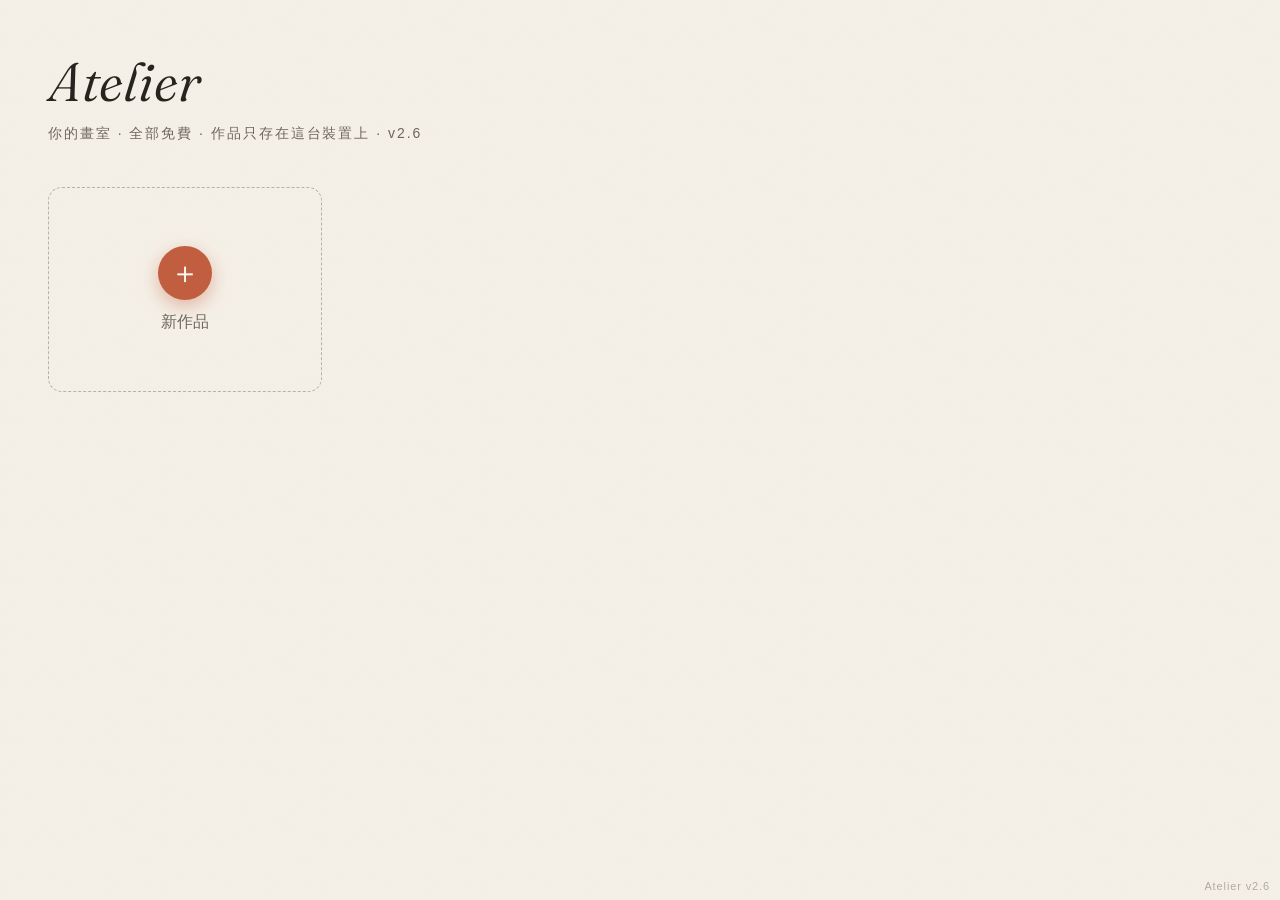
==== commit 5a6dc4be: "v2.6: multiple characters that meet, wave and play together - Split drawings into up to 4 characters" ====
--- a/index.html
+++ b/index.html
@@ -10,7 +10,7 @@
 <title>Atelier — 你的畫室</title>
 <link rel="preconnect" href="https://fonts.googleapis.com">
 <link href="https://fonts.googleapis.com/css2?family=Fraunces:ital,opsz,wght@0,9..144,300..700;1,9..144,300..700&display=swap" rel="stylesheet">
-<link rel="stylesheet" href="animate-drawings.css">
+<link rel="stylesheet" href="animate-drawings.css?v=2.5">
 <style>
 :root{
   --paper:#F6F1E8; --canvas-paper:#FBF8F1; --ink:#26241F; --ink-soft:#6E675C;
@@ -576,7 +576,7 @@
 };
 
 /* ════════════════ 全域狀態 ════════════════ */
-const APP_VERSION = 'v2.5';  /* 更新此值＝新版；首頁副標題與右下角標皆顯示 */
+const APP_VERSION = 'v2.6';  /* 更新此值＝新版；首頁副標題與右下角標皆顯示 */
 const PAPER = '#FBF8F1';
 const S = {
   doc:null,            // {id,name,w,h,scale,layers:[{canvas,ctx,visible,opacity}],active}
@@ -1830,7 +1830,7 @@
 	  if(S.pencilMode) console.log('Pencil mode on');
 	})();
 </script>
-<script src="drawing-rig.js"></script>
-<script src="animate-drawings.js"></script>
+<script src="drawing-rig.js?v=2.6.2"></script>
+<script src="animate-drawings.js?v=2.6.2"></script>
 </body>
 </html>
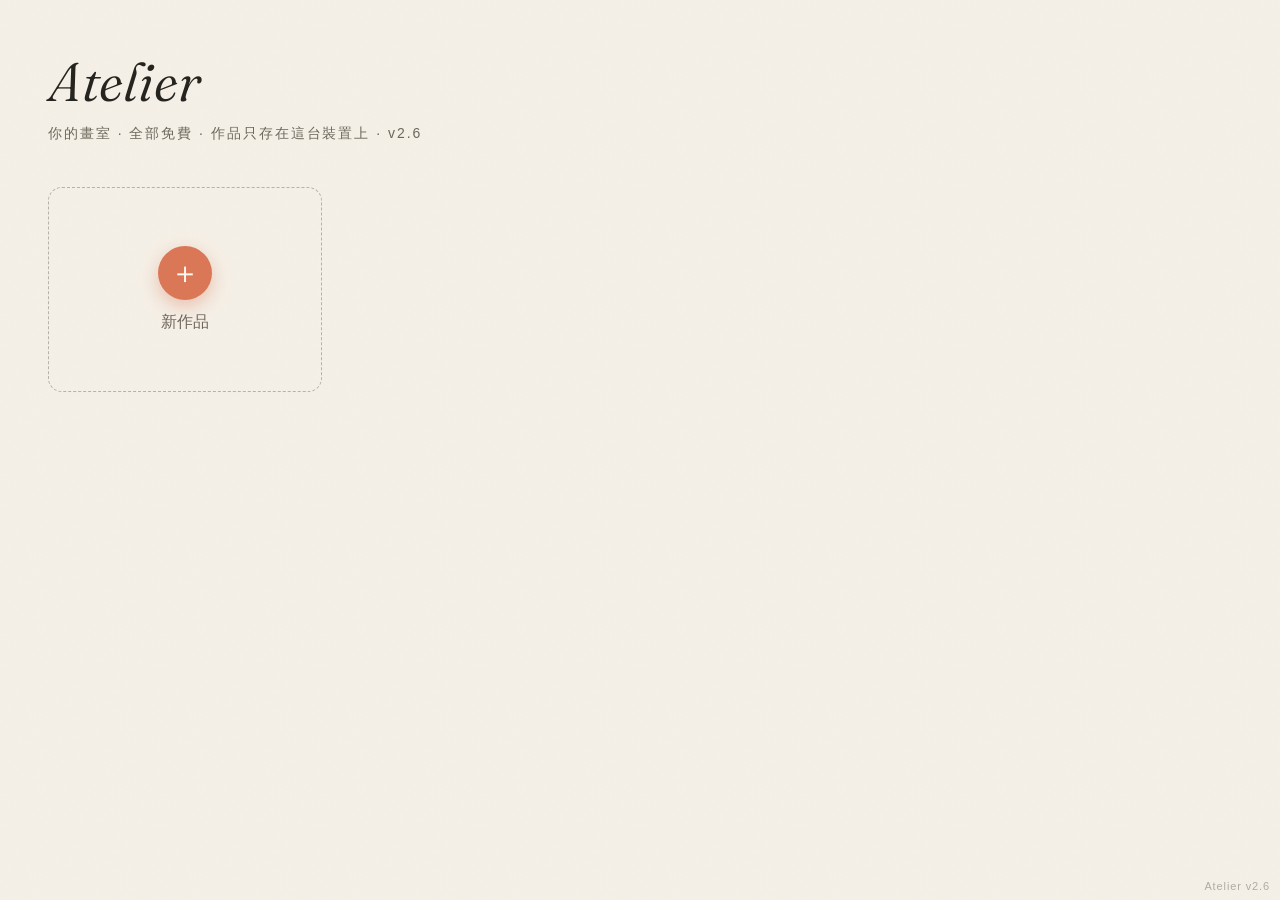
==== commit cae4d5cf: "Redesign tool tray: full-size pens, 8 stable color slots, Claude accent - Replace three stacked, con" ====
--- a/index.html
+++ b/index.html
@@ -14,10 +14,10 @@
 <style>
 :root{
   --paper:#F6F1E8; --canvas-paper:#FBF8F1; --ink:#26241F; --ink-soft:#6E675C;
-  --accent:#C25E40; --line:rgba(38,36,31,.12);
+  --accent:#D97757; --line:rgba(38,36,31,.12);
   --chrome:rgba(251,248,241,.82); --shadow:0 8px 30px rgba(38,36,31,.14), 0 1px 3px rgba(38,36,31,.08);
-  --dock-width:min(96vw,1040px);
-  --dock-height:clamp(118px,24.75vw,268px); --dock-top:46px; --dock-bottom:98px; --dock-peek:22px;
+  --u:.42px; --headroom:28px; --tool-lift:12px;
+  --dock-height:calc(var(--u) * 291 + var(--headroom)); --dock-peek:22px;
   --dock-panel-offset:calc(env(safe-area-inset-bottom) + var(--dock-height) + 18px);
   --serif:"Fraunces", Georgia, serif;
   --sans:ui-sans-serif, -apple-system, "PingFang TC", sans-serif;
@@ -57,7 +57,7 @@
   background:transparent;border:1.5px dashed rgba(38,36,31,.3);box-shadow:none;color:var(--ink-soft)}
 .card.new .plus{width:54px;height:54px;border-radius:50%;background:var(--accent);color:#FBF8F1;
   font-size:30px;font-weight:300;display:flex;align-items:center;justify-content:center;
-  box-shadow:0 6px 18px rgba(194,94,64,.4)}
+  box-shadow:0 6px 18px rgba(217,119,87,.4)}
 /* ───── 畫布 ───── */
 #studio{position:fixed;inset:0;z-index:2;display:none;background:#E9E2D5}
 #studio.show{display:block}
@@ -89,76 +89,20 @@
 #grades button{width:auto;min-width:38px;height:34px;border-radius:99px;padding:0 9px;
   font-size:12.5px;font-weight:600;letter-spacing:.02em}
 svg.ic{width:21px;height:21px;fill:none;stroke:currentColor;stroke-width:1.7;stroke-linecap:round;stroke-linejoin:round}
-/* ───── 工具托盤 ───── */
-.tool-dock{
-  width:min(94vw,920px);height:var(--dock-height);overflow:hidden;border-radius:18px;
-  position:absolute;isolation:isolate;
-  background:
-    radial-gradient(130% 170% at 50% -42%,rgba(255,255,255,.14),rgba(255,255,255,0) 42%),
-    linear-gradient(180deg,rgba(35,36,34,.94),rgba(20,21,20,.96));
-  box-shadow:0 22px 76px rgba(20,18,15,.28),0 2px 8px rgba(0,0,0,.20);
-  border:1px solid rgba(255,255,255,.09);
-  backdrop-filter:blur(26px) saturate(1.08);-webkit-backdrop-filter:blur(26px) saturate(1.08);
-  display:grid;grid-template-rows:var(--dock-top) var(--dock-bottom);
-  transition:opacity .28s,transform .42s cubic-bezier(.2,.9,.2,1);
-}
-.tool-dock::before{
-  content:"";position:absolute;inset:0;z-index:-2;pointer-events:none;
-  background:
-    linear-gradient(180deg,rgba(255,255,255,.06),rgba(255,255,255,0) 42%),
-    linear-gradient(90deg,rgba(255,255,255,.035),rgba(255,255,255,0) 18%,rgba(255,255,255,.025) 78%,rgba(255,255,255,0));
-}
-.tool-dock::after{
-  content:"";position:absolute;inset:-40px;z-index:-1;pointer-events:none;opacity:.09;
-  background-image:url("data:image/svg+xml,%3Csvg xmlns='http://www.w3.org/2000/svg' width='180' height='180'%3E%3Cfilter id='f'%3E%3CfeTurbulence type='fractalNoise' baseFrequency='.8' numOctaves='3' stitchTiles='stitch'/%3E%3CfeColorMatrix values='0 0 0 0 .95 0 0 0 0 .95 0 0 0 0 .92 0 0 0 .42 0'/%3E%3C/filter%3E%3Crect width='180' height='180' filter='url(%23f)'/%3E%3C/svg%3E");
-  mix-blend-mode:screen;
-}
-.dock-grabber{
-  position:absolute;left:50%;top:6px;z-index:4;transform:translateX(-50%);
-  width:58px;height:8px;border-radius:99px;background:rgba(255,255,255,.16);
-  box-shadow:inset 0 1px 1px rgba(255,255,255,.08),0 1px 6px rgba(0,0,0,.18);
-  cursor:grab;touch-action:none;
-}
-.dock-grabber:active,.dock-dragging .dock-grabber{cursor:grabbing;background:rgba(255,255,255,.22)}
-.dock-top{display:grid;grid-template-columns:48px 1fr 48px;align-items:center;padding:14px 16px 5px;gap:8px}
-.dock-action{width:36px;height:36px;border-radius:12px;color:rgba(255,255,255,.88);display:flex;align-items:center;justify-content:center;
-  transition:transform .2s cubic-bezier(.2,.9,.3,1.3),background .18s}
-.dock-action:active{transform:scale(.88) rotate(-4deg);background:rgba(255,255,255,.08)}
-.quick-colors{justify-self:center;display:flex;align-items:center;gap:9px;padding:6px 11px;border-radius:999px;background:rgba(8,8,8,.28);box-shadow:inset 0 1px 7px rgba(0,0,0,.34)}
-.quick-colors button{width:25px;height:25px;border-radius:50%;border:2px solid rgba(0,0,0,.25);box-shadow:inset 0 1px 3px rgba(255,255,255,.18),0 3px 8px rgba(0,0,0,.22);
-  transition:transform .2s cubic-bezier(.2,.9,.3,1.5),box-shadow .2s,border-color .2s}
-.quick-colors button.on{transform:translateY(-1px) scale(1.12);border-color:#fff;box-shadow:0 0 0 2px rgba(255,255,255,.9),0 6px 14px rgba(0,0,0,.30),inset 0 1px 3px rgba(255,255,255,.2)}
-.dock-bottom{display:grid;grid-template-columns:1fr auto;min-width:0;background:rgba(255,255,255,.025);border-top:1px solid rgba(255,255,255,.035)}
-.tool-rail{display:flex;align-items:end;gap:16px;overflow-x:auto;overflow-y:hidden;padding:6px 20px 0;scroll-snap-type:x proximity;touch-action:pan-x}
-.tool-btn{width:74px;height:94px;flex:0 0 74px;position:relative;display:flex;align-items:end;justify-content:center;scroll-snap-align:center;border-radius:16px;color:#fff;
-  transition:transform .26s cubic-bezier(.2,.9,.2,1.25),filter .22s,opacity .22s}
-.tool-btn::before{content:"";position:absolute;left:10px;right:10px;bottom:0;height:14px;border-radius:50%;background:radial-gradient(ellipse at center,rgba(0,0,0,.36),transparent 72%);filter:blur(6px);transition:transform .26s,opacity .22s}
-.tool-btn .tool-art{position:relative;width:72px;height:96px;display:flex;align-items:end;justify-content:center;filter:drop-shadow(0 12px 13px rgba(0,0,0,.34));transform-origin:50% 90%;transition:transform .28s cubic-bezier(.2,.9,.2,1.25)}
-.tool-btn svg.tool-illus{width:72px;height:96px;overflow:visible;shape-rendering:geometricPrecision}
-.tool-btn:not(.on){opacity:.9;filter:saturate(.98) brightness(.95)}
-.tool-btn.on{transform:translateY(-8px)}
-.tool-btn.on .tool-art{transform:scale(1.035) rotate(-1deg)}
-.tool-btn.on::before{opacity:.72;transform:scale(1.08)}
-.tool-btn:active .tool-art{transform:translateY(4px) scale(.96) rotate(2deg)}
-.tool-btn.pop .tool-art{animation:toolPop .38s cubic-bezier(.2,.9,.2,1.35)}
-@keyframes toolPop{0%{transform:translateY(2px) scale(.96)}55%{transform:translateY(-5px) scale(1.06) rotate(-1deg)}100%{transform:scale(1.04) rotate(-1deg)}}
-.dock-controls{display:flex;align-items:center;gap:10px;padding:8px 18px 8px 4px}
-.color-orb,.size-orb{width:56px;height:56px;border-radius:50%;position:relative;display:flex;align-items:center;justify-content:center;transition:transform .22s cubic-bezier(.2,.9,.2,1.25),filter .22s}
-.color-orb{background:conic-gradient(from 20deg,#f1cc57,#8ec1aa,#65b8d1,#f1cc57);border:4px solid #070707;box-shadow:0 15px 26px rgba(0,0,0,.38),inset 0 0 0 1px rgba(255,255,255,.28)}
-.color-orb span{width:32px;height:32px;border-radius:50%;display:block;background:var(--ink);border:2.5px solid rgba(255,255,255,.95);box-shadow:0 7px 14px rgba(0,0,0,.18)}
-.size-orb{background:linear-gradient(180deg,#3b3d3a,#171816);border:1px solid rgba(255,255,255,.08);box-shadow:0 14px 24px rgba(0,0,0,.34)}
-.size-orb i{border-radius:50%;background:#e8e3d7;display:block;box-shadow:0 4px 14px rgba(0,0,0,.25)}
-.color-orb:active,.size-orb:active{transform:scale(.92)}
 /* 面板 */
 .panel{position:absolute;z-index:11;background:var(--chrome);backdrop-filter:blur(22px);
   -webkit-backdrop-filter:blur(22px);border:1px solid var(--line);border-radius:18px;
-  box-shadow:var(--shadow);padding:16px;display:none}
-.panel.show{display:block}
+  box-shadow:0 24px 54px rgba(38,36,31,.20),0 2px 5px rgba(38,36,31,.10);padding:16px;display:none;
+  transform-origin:50% 100%}
+.panel.show{display:block;animation:panelIn .22s cubic-bezier(.2,.9,.2,1) both}
+@keyframes panelIn{from{opacity:0}to{opacity:1}}
 .panel h3{font-size:11px;letter-spacing:.18em;color:var(--ink-soft);font-weight:600;margin-bottom:12px}
 #colorPanel{bottom:var(--dock-panel-offset);left:50%;transform:translateX(-50%);width:min(362px,calc(100vw - 32px))}
 #swatches{display:grid;grid-template-columns:repeat(auto-fill,30px);gap:18px 12px;justify-content:space-between}
-#swatches button{width:30px;height:30px;border-radius:50%;border:1px solid rgba(0,0,0,.08);transition:transform .12s}
+#swatches button{width:30px;height:30px;border-radius:50%;border:1px solid rgba(0,0,0,.08);transition:transform .12s cubic-bezier(.2,.9,.2,1.3)}
 #swatches button.on{transform:scale(1.22);box-shadow:0 0 0 2px var(--canvas-paper),0 0 0 3.5px var(--ink)}
+#swatches button:active{transform:scale(.86)}
+#swatches button.on:active{transform:scale(1.08)}
 #customColor{margin-top:14px;display:flex;align-items:center;gap:10px;font-size:13px;color:var(--ink-soft)}
 #customColor input{width:78px;height:36px;border:1px solid var(--line);border-radius:2px;background:transparent;padding:0}
 #sizePanel{bottom:var(--dock-panel-offset);left:50%;transform:translateX(-50%);width:300px}
@@ -171,14 +115,16 @@
 #layersPanel{top:calc(env(safe-area-inset-top) + 76px);right:16px;width:284px;max-height:70vh;overflow-y:auto;touch-action:pan-y}
 #paperPanel{top:calc(env(safe-area-inset-top) + 76px);right:16px;width:256px}
 .ptone{display:flex;gap:10px;margin-bottom:14px}
-.ptone button{width:34px;height:34px;border-radius:50%;border:1px solid var(--line)}
+.ptone button{width:34px;height:34px;border-radius:50%;border:1px solid var(--line);transition:transform .14s cubic-bezier(.2,.9,.2,1.3)}
 .ptone button.on{box-shadow:0 0 0 2px var(--canvas-paper),0 0 0 3.5px var(--ink)}
+.ptone button:active{transform:scale(.86)}
 .ptooth{display:flex;flex-direction:column;gap:6px}
-.ptooth button{padding:10px 12px;border-radius:10px;background:rgba(38,36,31,.06);font-size:12.5px;text-align:left}
+.ptooth button{padding:10px 12px;border-radius:10px;background:rgba(38,36,31,.06);font-size:12.5px;text-align:left;transition:transform .12s cubic-bezier(.2,.9,.2,1.3),background .15s}
 .ptooth button.on{background:var(--ink);color:var(--canvas-paper)}
+.ptooth button:active{transform:scale(.97);background:rgba(38,36,31,.12)}
 .pnote{margin-top:10px;font-size:11px;color:var(--ink-soft)}
 .lrow{display:flex;align-items:center;gap:10px;padding:8px;border-radius:12px;margin-bottom:6px;border:1.5px solid transparent}
-.lrow.on{border-color:var(--accent);background:rgba(194,94,64,.07)}
+.lrow.on{border-color:var(--accent);background:rgba(217,119,87,.08)}
 .lrow canvas{width:58px;height:44px;border-radius:7px;background:#fff;box-shadow:0 0 0 1px var(--line)}
 .lrow .col{flex:1;min-width:0}
 .lrow .nm{font-size:13px;margin-bottom:5px}
@@ -204,164 +150,145 @@
   z-index:60;background:var(--ink);color:var(--canvas-paper);padding:11px 22px;border-radius:99px;
   font-size:13px;opacity:0;pointer-events:none;transition:all .3s;white-space:nowrap}
 #toast.show{opacity:1;transform:translateX(-50%) translateY(0)}
-@media (max-width:720px){
-  :root{--dock-height:132px;--dock-top:42px;--dock-bottom:90px;--dock-panel-offset:calc(env(safe-area-inset-bottom) + var(--dock-height) + 16px)}
-  .tool-dock{width:calc(100vw - 18px);border-radius:16px}
-  .dock-top{grid-template-columns:42px 1fr 42px;padding-inline:12px}
-  .quick-colors{gap:7px;padding:5px 9px}.quick-colors button{width:22px;height:22px}
-  .tool-rail{gap:10px;padding-inline:12px}.tool-btn{width:62px;flex-basis:62px;height:84px}.tool-btn .tool-art,.tool-btn svg.tool-illus{width:62px;height:84px}
-  .dock-controls{gap:8px;padding-right:12px}.color-orb,.size-orb{width:48px;height:48px}.color-orb span{width:28px;height:28px}
-}
-@media (orientation:landscape){
-  :root{--dock-side-width:136px;--dock-peek:20px}
-  #dock{
-    left:calc(env(safe-area-inset-left) + 10px);top:50%;bottom:auto;
-    transform:translateX(var(--dock-drag-x)) translateY(-50%);
-  }
-  #dock.dock-hidden{--dock-drag-x:calc(var(--dock-peek) - var(--dock-side-width));--dock-drag-y:0px}
-  #topL{left:calc(env(safe-area-inset-left) + 158px)}
-  .tool-dock{width:var(--dock-side-width);height:min(calc(100vh - env(safe-area-inset-top) - env(safe-area-inset-bottom) - 20px),620px);grid-template-rows:224px 1fr;border-radius:18px}
-  .dock-grabber{left:auto;right:6px;top:50%;width:8px;height:58px;transform:translateY(-50%)}
-  .dock-top{grid-template-columns:1fr;grid-template-rows:36px 1fr 36px;padding:16px 9px 10px;justify-items:center}
-  .quick-colors{display:grid;grid-template-columns:repeat(2,24px);gap:7px;padding:8px}.quick-colors button{width:24px;height:24px}
-  .dock-bottom{grid-template-columns:1fr;grid-template-rows:1fr auto;min-height:0}
-  .tool-rail{flex-direction:column;align-items:center;gap:10px;overflow-x:hidden;overflow-y:auto;padding:10px 8px 0;touch-action:pan-y;scroll-snap-type:y proximity}
-  .tool-btn{width:78px;height:84px;flex:0 0 84px}.tool-btn .tool-art,.tool-btn svg.tool-illus{width:70px;height:84px}.tool-btn.on{transform:translateX(8px)}
-  .dock-controls{padding:8px 0 12px;justify-content:center}.color-orb,.size-orb{width:50px;height:50px}.color-orb span{width:28px;height:28px}
-  #grades{left:calc(env(safe-area-inset-left) + 158px);top:50%;bottom:auto;transform:translateY(-50%);flex-direction:column}
-  #colorPanel,#sizePanel{left:calc(env(safe-area-inset-left) + 158px);bottom:24px;transform:none}
-  #toast{left:50%;bottom:calc(env(safe-area-inset-bottom) + 24px)}
-}
-/* ───── 可拆元件工具面板 ───── */
+/* ───── 工具托盤 ─────
+   一列：筆（從下緣長出）｜快速色票｜顏色＋筆刷大小。
+   所有尺寸由 --u（每素材像素的顯示長度）推導，筆永遠依素材原始比例呈現。 */
 .tool-dock{
-  width:var(--dock-width);height:var(--dock-height);border:0;
-  border-radius:calc(var(--dock-height) * .45);overflow:visible;
-  background:
-    radial-gradient(ellipse at 46% 20%,rgba(84,89,97,.22),transparent 44%),
-    radial-gradient(ellipse at 30% 68%,rgba(95,101,111,.10),transparent 36%),
-    linear-gradient(180deg,#2a2d31 0%,#24272b 42%,#1c1f23 100%);
+  display:grid;grid-template-columns:auto auto auto;grid-template-areas:"rail qc ctl";
+  align-items:stretch;width:max-content;max-width:calc(100vw - 14px);
+  height:var(--dock-height);padding:0 18px 0 22px;border-radius:30px;isolation:isolate;
+  background:linear-gradient(180deg,#2c2f34 0%,#23262a 55%,#1d2023 100%);
   box-shadow:
-    0 18px 26px rgba(31,29,24,.18),
-    0 4px 10px rgba(0,0,0,.12),
-    inset 0 2px 2px rgba(255,255,255,.08),
-    inset 0 -2px 1px rgba(0,0,0,.18);
-  backdrop-filter:none;-webkit-backdrop-filter:none;display:block;
-}
-.tool-dock::before{
-  content:"";position:absolute;inset:0;z-index:0;border-radius:inherit;pointer-events:none;
-  background:
-    linear-gradient(90deg,rgba(255,255,255,.03),transparent 14%,transparent 86%,rgba(255,255,255,.03)),
-    radial-gradient(ellipse at 50% 50%,rgba(255,255,255,.035),transparent 62%);
-}
+    inset 0 1px 0 rgba(255,255,255,.09),
+    inset 0 -1px 0 rgba(0,0,0,.25),
+    0 14px 34px rgba(38,30,20,.22),
+    0 2px 6px rgba(38,30,20,.14);
+  transition:opacity .3s,transform .44s cubic-bezier(.32,.72,0,1);
+}
+/* 筆插進托盤的槽口陰影 */
 .tool-dock::after{
-  content:"";position:absolute;left:8%;right:8%;bottom:-10px;height:22px;z-index:-1;
-  border-radius:50%;pointer-events:none;background:rgba(0,0,0,.28);filter:blur(12px);
-}
+  content:"";position:absolute;left:0;right:0;bottom:0;height:18px;z-index:3;pointer-events:none;
+  border-radius:0 0 30px 30px;background:linear-gradient(to top,rgba(0,0,0,.34),transparent);
+}
+.dock-top,.dock-bottom{display:contents}
+.dock-action{display:none}
+
 .dock-grabber{
-  left:27%;right:27%;top:2%;z-index:4;width:auto;height:9%;transform:none;
-  border-radius:999px;background:transparent;box-shadow:none;
-}
-.dock-grabber:active,.dock-dragging .dock-grabber{background:rgba(255,255,255,.08)}
-.dock-top,.dock-bottom{position:absolute;inset:0;display:block;padding:0;background:none;border:0;pointer-events:none}
-.dock-action{display:none}
+  position:absolute;top:0;left:50%;z-index:4;width:132px;height:16px;transform:translateX(-50%);
+  cursor:grab;touch-action:none;
+}
+.dock-grabber::before{
+  content:"";position:absolute;left:50%;top:6px;width:36px;height:4px;margin-left:-18px;border-radius:2px;
+  background:rgba(255,255,255,.16);transition:background .15s,transform .15s;
+}
+#dock.dock-hidden .dock-grabber{width:100%;height:var(--dock-peek)}
+.dock-grabber:active::before,.dock-dragging .dock-grabber::before{background:rgba(255,255,255,.34);transform:scaleX(1.15)}
+
+/* 筆 */
+.tool-rail{
+  grid-area:rail;position:relative;z-index:2;margin-top:14px;
+  display:grid;grid-template-columns:repeat(7,calc(var(--u) * 150));
+  clip-path:inset(-200px -40px 0 -40px);touch-action:manipulation;
+}
+.tool-btn{
+  position:relative;height:100%;border-radius:0;
+  --y:0px;--hover:0px;--press:0px;
+}
+.tool-btn:focus-visible{outline:none}
+.tool-btn:focus-visible .tool-art{outline:2px solid rgba(255,255,255,.7);outline-offset:3px;border-radius:6px}
+.tool-art{
+  position:absolute;left:50%;bottom:calc(var(--u) * -44);
+  width:calc(var(--u) * var(--w));height:calc(var(--u) * var(--h));
+  transform:translate(-50%,calc(var(--y) + var(--hover) + var(--press)));
+  filter:drop-shadow(0 6px 6px rgba(0,0,0,.30));pointer-events:none;
+  transition:transform .32s cubic-bezier(.22,1,.36,1),filter .32s;
+}
+.tool-art img{display:block;width:100%;height:100%;-webkit-user-drag:none;user-select:none}
+.tool-btn[data-tool="eraser"]{--w:156;--h:254}
+.tool-btn[data-tool="pencil"]{--w:100;--h:300}
+.tool-btn[data-tool="pen"]{--w:104;--h:304}
+.tool-btn[data-tool="brush"]{--w:110;--h:338}
+.tool-btn[data-tool="water"]{--w:128;--h:284}
+.tool-btn[data-tool="marker"]{--w:88;--h:298}
+.tool-btn[data-tool="smudge"]{--w:116;--h:302}
+.tool-btn.on{--y:calc(var(--tool-lift) * -1)}
+.tool-btn.on .tool-art{filter:drop-shadow(0 12px 10px rgba(0,0,0,.42))}
+/* 按下瞬間就回饋，放開再用彈性曲線回位 */
+.tool-btn:active{--press:3px}
+.tool-btn:active .tool-art{transition-duration:.08s}
+@media (hover:hover) and (pointer:fine){
+  .tool-btn:not(.on):hover{--hover:-4px}
+}
+
+/* 快速色票：3×2 */
 .quick-colors{
-  position:absolute;left:50%;right:auto;top:8.5%;width:auto;height:auto;z-index:6;
-  display:grid;grid-template-columns:repeat(6,30px);gap:8px;padding:8px 11px;
-  border-radius:999px;background:rgba(9,10,11,.38);
-  box-shadow:inset 0 1px 8px rgba(0,0,0,.36);
-  transform:translateX(-50%);
-  pointer-events:auto;
+  grid-area:qc;align-self:center;display:grid;grid-template-columns:repeat(4,26px);gap:9px 8px;
+  margin-left:18px;padding:0 0 0 18px;border-left:1px solid rgba(255,255,255,.08);
 }
 .quick-colors button{
-  width:30px;height:30px;align-self:center;justify-self:center;
-  border:0;border-radius:999px;box-shadow:inset 0 1px 3px rgba(255,255,255,.18),0 4px 9px rgba(0,0,0,.22);
-  opacity:1;transform:none;position:relative;
-  transition:transform .18s cubic-bezier(.2,.9,.2,1.25),box-shadow .18s;
-}
-.quick-colors button::before{
-  content:"";position:absolute;inset:0;border-radius:inherit;
-  transition:box-shadow .18s,transform .18s cubic-bezier(.2,.9,.2,1.25);
-}
-.quick-colors button.on{transform:translateY(-1px) scale(1.08)}
-.quick-colors button.on::before{
-  box-shadow:0 0 0 4px rgba(255,255,255,.96),0 6px 14px rgba(0,0,0,.28);
-}
-.quick-colors button:active{transform:scale(.92)}
-.quick-colors button:focus-visible,.color-orb:focus-visible,.size-orb:focus-visible{
-  outline:2px solid rgba(255,255,255,.82);outline-offset:-2px;
-}
-.tool-btn:focus-visible{outline:none}
-.tool-rail{
-  position:absolute;left:8.45%;bottom:8.5%;width:72.5%;height:60%;z-index:2;
-  display:grid;grid-template-columns:repeat(7,1fr);gap:0;align-items:stretch;
-  overflow:visible;padding:0;scroll-snap-type:none;touch-action:manipulation;pointer-events:auto;
-}
-.tool-btn{
-  width:100%;height:100%;min-width:44px;flex:auto;border-radius:12px;opacity:1;
-  scroll-snap-align:none;transition:background .18s,box-shadow .18s;position:relative;
-}
-.tool-btn::before,.tool-btn::after{display:none}
-.tool-btn.on{background:none;box-shadow:none}
-.tool-btn:not(.on){opacity:1;filter:none}
-.tool-btn:active{transform:none;background:none}
-.tool-btn .tool-art{
-  display:flex;position:absolute;left:50%;bottom:2px;z-index:3;
-  align-items:flex-end;justify-content:center;
-  transform:translate(-50%,0) scale(1);
-  transform-origin:50% 92%;
-  filter:drop-shadow(0 10px 7px rgba(0,0,0,.35));
-  pointer-events:none;
-  transition:transform .26s cubic-bezier(.18,.95,.24,1.18),filter .22s;
-}
-.tool-btn .tool-art img{display:block;width:100%;height:100%;object-fit:contain;-webkit-user-drag:none;user-select:none}
-.tool-btn[data-tool="eraser"] .tool-art{width:74%;height:78%}
-.tool-btn[data-tool="pencil"] .tool-art{width:50%;height:92%}
-.tool-btn[data-tool="pen"] .tool-art{width:52%;height:94%}
-.tool-btn[data-tool="brush"] .tool-art{width:54%;height:104%}
-.tool-btn[data-tool="water"] .tool-art{width:64%;height:88%}
-.tool-btn[data-tool="marker"] .tool-art{width:46%;height:94%}
-.tool-btn[data-tool="smudge"] .tool-art{width:58%;height:96%}
-.tool-btn.on .tool-art{transform:translate(-50%,-16px) scale(1.04);filter:drop-shadow(0 16px 11px rgba(0,0,0,.42))}
-.tool-btn.on.pop .tool-art{animation:toolSpriteSelect .3s cubic-bezier(.16,1.08,.34,1)}
-.tool-btn:active:not(.on) .tool-art{transform:translate(-50%,2px) scale(.98)}
-@keyframes toolSpriteSelect{
-  0%{transform:translate(-50%,-4px) scale(.98)}
-  56%{transform:translate(-50%,-19px) scale(1.055)}
-  100%{transform:translate(-50%,-16px) scale(1.04)}
-}
+  width:26px;height:26px;border-radius:50%;
+  box-shadow:0 0 0 1px rgba(255,255,255,.16),inset 0 1px 2px rgba(255,255,255,.2),inset 0 -1px 2px rgba(0,0,0,.25);
+  transition:transform .14s cubic-bezier(.22,1,.36,1),box-shadow .14s;
+}
+.quick-colors button:active{transform:scale(.86);transition-duration:.06s}
+.quick-colors button.on{box-shadow:0 0 0 2px #24272b,0 0 0 4px rgba(255,255,255,.95)}
+.quick-colors button.fresh{animation:slotIn .42s cubic-bezier(.22,1,.36,1)}
+@keyframes slotIn{0%{transform:scale(.55)}55%{transform:scale(1.14)}100%{transform:scale(1)}}
+
+/* 顏色＋筆刷大小 */
 .dock-controls{
-  position:absolute;right:5.7%;bottom:9%;width:13%;height:30%;z-index:3;
-  display:grid;grid-template-columns:1fr 1fr;gap:14px;padding:0;pointer-events:auto;
+  grid-area:ctl;align-self:center;display:flex;align-items:center;gap:14px;margin-left:12px;
 }
 .color-orb,.size-orb{
-  width:min(100%,44px);aspect-ratio:1/1;height:auto;align-self:end;justify-self:center;border-radius:50%;opacity:1;
-  display:flex;align-items:center;justify-content:center;position:relative;
-}
+  width:44px;height:44px;flex:none;border-radius:50%;position:relative;display:flex;align-items:center;justify-content:center;
+  transition:transform .14s cubic-bezier(.22,1,.36,1);
+}
+.color-orb:active,.size-orb:active{transform:scale(.9);transition-duration:.06s}
 .color-orb{
   background:conic-gradient(from 8deg,#e3504e 0 15%,#e9bd55 15% 31%,#6ebc96 31% 48%,#3f82da 48% 66%,#513ae1 66% 83%,#8f62bf 83% 100%);
-  border:4px solid #090a0b;box-shadow:0 8px 14px rgba(0,0,0,.42),inset 0 0 0 1px rgba(255,255,255,.26);
-}
-.color-orb span{
-  display:block;width:42%;height:42%;border-radius:50%;background:var(--ink);
-  border:2px solid rgba(255,255,255,.95);box-shadow:0 4px 8px rgba(0,0,0,.28);
-}
+  border:4px solid #15171a;box-shadow:0 4px 10px rgba(0,0,0,.35),inset 0 0 0 1px rgba(255,255,255,.22);
+}
+.color-orb{width:54px;height:54px}
+.color-orb span{display:block;width:56%;height:56%;border-radius:50%;background:var(--ink);border:2px solid rgba(255,255,255,.95)}
 .size-orb{
-  background:radial-gradient(circle at 50% 45%,#e9e7df 0 16%,#8e918e 18% 27%,#2c2f30 30% 47%,#111315 52% 100%);
-  border:2px solid #090a0b;box-shadow:0 8px 14px rgba(0,0,0,.42),inset 0 0 0 1px rgba(255,255,255,.08);
-}
-.size-orb i{display:block;border-radius:50%;background:rgba(232,229,221,.95);box-shadow:0 2px 5px rgba(0,0,0,.25)}
-.tool-btn[data-tip]:hover::before,
-.color-orb[data-tip]:hover::after,
-.size-orb[data-tip]:hover::after{
-  content:attr(data-tip);display:block;position:absolute;left:50%;bottom:calc(100% + 10px);
-  transform:translateX(-50%);white-space:nowrap;border-radius:7px;padding:5px 8px;
-  background:#111315;color:#fff;font:600 14px/1.25 var(--sans);
-  box-shadow:0 8px 18px rgba(0,0,0,.22);pointer-events:none;z-index:10;
-  filter:none;opacity:1;
-}
+  background:radial-gradient(circle at 50% 40%,#3a3d42,#15171a 70%);
+  border:1px solid rgba(255,255,255,.08);box-shadow:0 4px 10px rgba(0,0,0,.35),inset 0 1px 0 rgba(255,255,255,.08);
+}
+.size-orb i{display:block;border-radius:50%;background:rgba(236,232,224,.95)}
+.quick-colors button:focus-visible,.color-orb:focus-visible,.size-orb:focus-visible{outline:2px solid rgba(255,255,255,.8);outline-offset:2px}
+
+/* 工具名稱：只給滑鼠，浮在托盤上緣之外 */
+@media (hover:hover) and (pointer:fine){
+  .tool-btn[data-tip]:hover::before,.color-orb[data-tip]:hover::after,.size-orb[data-tip]:hover::after{
+    content:attr(data-tip);position:absolute;left:50%;z-index:10;transform:translateX(-50%);
+    white-space:nowrap;padding:5px 9px;border-radius:7px;pointer-events:none;
+    background:#15171a;color:#fff;font:600 13px/1.2 var(--sans);letter-spacing:.02em;
+    box-shadow:0 6px 16px rgba(0,0,0,.24);
+  }
+  .tool-btn[data-tip]:hover::before{bottom:calc(100% + 14px + 12px)}
+  .color-orb[data-tip]:hover::after{bottom:calc(100% + (var(--dock-height) - 54px) / 2 + 12px)}
+  .size-orb[data-tip]:hover::after{bottom:calc(100% + (var(--dock-height) - 44px) / 2 + 12px)}
+}
+
+/* iPad mini／768 寬的直向平板：托盤約 1050u + 328px，縮一點 --u 才放得下 */
+@media (max-width:800px){ :root{--u:.37px} }
+/* 手機直向：色票移到托盤上方的獨立小條，托盤寬度全給筆 */
 @media (max-width:720px){
-  :root{--dock-width:calc(100vw - 14px);--dock-height:clamp(118px,30vw,168px)}
-  .tool-dock{width:var(--dock-width);height:var(--dock-height)}
+  :root{--u:.285px;--headroom:26px;--tool-lift:9px;
+    --dock-panel-offset:calc(env(safe-area-inset-bottom) + var(--dock-height) + 64px)}
+  .tool-dock{padding:0 12px 0 14px;border-radius:26px;grid-template-columns:auto auto;grid-template-areas:"rail ctl"}
+  .tool-dock::after{border-radius:0 0 26px 26px}
+  .quick-colors{
+    position:absolute;left:50%;bottom:calc(100% + 8px);transform:translateX(-50%);
+    grid-template-columns:repeat(8,26px);gap:8px;margin:0;padding:7px 12px;border:0;border-radius:999px;
+    background:#24272b;box-shadow:inset 0 1px 0 rgba(255,255,255,.08),0 8px 20px rgba(38,30,20,.2);
+    transition:opacity .2s;
+  }
+  .quick-colors button{width:26px;height:26px}
+  #dock.dock-hidden .quick-colors{opacity:0;pointer-events:none}
+  .dock-controls{flex-direction:column;gap:8px;margin-left:10px;padding-left:10px}
+  .color-orb,.size-orb{width:36px;height:36px}
+  .color-orb{width:40px;height:40px;border-width:3px}
 }
 @media (max-width:520px){
   #topL{left:10px;gap:8px}
@@ -372,7 +299,7 @@
   #topR .pill .sep{margin:0 4px}
 }
 @media (orientation:landscape){
-  :root{--dock-width:min(82vw,980px);--dock-height:clamp(116px,20.65vw,252px);--dock-peek:22px}
+  :root{--u:.40px;--dock-peek:22px}
   #dock{
     left:50%;top:auto;bottom:calc(env(safe-area-inset-bottom) + 10px);
     transform:translateX(-50%) translateY(var(--dock-drag-y));
@@ -383,8 +310,12 @@
   #colorPanel,#sizePanel{left:50%;bottom:var(--dock-panel-offset);transform:translateX(-50%)}
   #toast{left:50%;bottom:calc(var(--dock-panel-offset) + 54px)}
 }
+@media (orientation:landscape) and (max-height:500px){
+  :root{--u:.30px;--headroom:24px;--tool-lift:9px}
+}
 @media (prefers-reduced-motion:reduce){
-  .tool-dock,.tool-btn,.tool-btn .tool-art,.dock-action,.quick-colors button,.color-orb,.size-orb{transition:none!important;animation:none!important}
+  .tool-art,.quick-colors button,.color-orb,.size-orb,.dock-grabber::before{transition:none!important;animation:none!important}
+  .tool-dock{transition:opacity .3s!important}
 }
 ::-webkit-scrollbar{display:none}
 </style>
@@ -424,7 +355,7 @@
     <button class="dock-grabber" id="dockGrabber" title="拖曳隱藏或顯示工具列" aria-label="拖曳隱藏或顯示工具列"></button>
     <div class="dock-top">
       <button class="dock-action" id="quickAddLayer" title="新增圖層" aria-label="新增圖層"><svg class="ic" viewBox="0 0 24 24"><path d="M12 5v14"/><path d="M5 12h14"/></svg></button>
-      <div class="quick-colors" id="quickColors" aria-label="快速顏色"></div>
+      <div class="quick-colors" id="quickColors" aria-label="我的顏色"></div>
       <button class="dock-action" id="quickClearLayer" title="清除目前圖層" aria-label="清除目前圖層"><svg class="ic" viewBox="0 0 24 24"><path d="M4 7h16"/><path d="M9 7V5h6v2"/><path d="M7 7l1 13h8l1-13"/><path d="M10 11v5"/><path d="M14 11v5"/></svg></button>
     </div>
     <div class="dock-bottom">
@@ -502,7 +433,9 @@
             <span><strong>拍照</strong></span>
           </button>
           <button class="magic-source-card magic-go-card" id="magicCanvasSource" type="button" aria-label="讓這張畫動起來">
-            <span class="magic-card-art magic-go-art" aria-hidden="true">✨</span>
+            <span class="magic-card-art magic-go-art" aria-hidden="true">
+              <svg viewBox="0 0 56 56"><path d="M28 6v14M28 36v14M6 28h14M36 28h14M13 13l10 10M43 13L33 23M13 43l10-10M43 43L33 33"/></svg>
+            </span>
             <span><strong>動起來</strong></span>
           </button>
         </div>
@@ -527,7 +460,7 @@
 
       <div class="magic-view" id="magicProcessingView" hidden>
         <div class="magic-processing-mark" aria-hidden="true"><i></i><i></i><i></i></div>
-        <h3>✨</h3>
+        <h3>施展中</h3>
       </div>
 
       <div class="magic-view" id="magicPlayView" hidden>
@@ -539,11 +472,11 @@
     </main>
 
     <footer class="magic-actions" id="magicActions" hidden>
-      <button type="button" data-action="walk" aria-label="散步">🚶</button>
-      <button type="button" data-action="hop" aria-label="跳跳">🐸</button>
-      <button type="button" data-action="dance" aria-label="跳舞">💃</button>
-      <button type="button" data-action="float" aria-label="飄起來">🎈</button>
-      <button type="button" data-action="surprise" class="is-active" aria-label="驚喜">✨</button>
+      <button type="button" data-action="walk" aria-label="散步"><svg viewBox="0 0 24 24"><path d="M9 3v6l-3 5v7M15 3v6l3 5v7M6 21h6M15 21h4"/></svg></button>
+      <button type="button" data-action="hop" aria-label="跳跳"><svg viewBox="0 0 24 24"><path d="M12 3c-4 0-7 3-7 7 0 3 2 5 4 6l-2 5h3l2-4 2 4h3l-2-5c2-1 4-3 4-6 0-4-3-7-7-7z"/><circle cx="9.5" cy="9" r=".8" fill="currentColor"/><circle cx="14.5" cy="9" r=".8" fill="currentColor"/></svg></button>
+      <button type="button" data-action="dance" aria-label="跳舞"><svg viewBox="0 0 24 24"><circle cx="12" cy="4.5" r="2"/><path d="M12 7v6M12 13l-5 4M12 13l6 2M7 8l5 3 5-4"/></svg></button>
+      <button type="button" data-action="float" aria-label="飄起來"><svg viewBox="0 0 24 24"><path d="M12 3a5 5 0 0 1 5 5c0 3.5-3 6-4 8l1 2h-4l1-2c-1-2-4-4.5-4-8a5 5 0 0 1 5-5z"/><path d="M12 18v3"/></svg></button>
+      <button type="button" data-action="surprise" class="is-active" aria-label="驚喜"><svg viewBox="0 0 24 24"><path d="M12 2v5M12 17v5M2 12h5M17 12h5M5 5l3.5 3.5M15.5 15.5L19 19M19 5l-3.5 3.5M8.5 15.5L5 19"/></svg></button>
     </footer>
     <input id="magicFile" type="file" accept="image/*">
   </div>
@@ -1665,22 +1598,22 @@
   {id:'marker',name:'麥克筆',art:`<svg class="tool-illus" viewBox="0 0 80 110" aria-hidden="true"><defs><linearGradient id="lnMetal" x1="29" y1="20" x2="51" y2="72" gradientUnits="userSpaceOnUse"><stop stop-color="#f0eee9"/><stop offset=".5" stop-color="#b9bab8"/><stop offset="1" stop-color="#777b7c"/></linearGradient><linearGradient id="lnBody" x1="28" y1="78" x2="53" y2="78" gradientUnits="userSpaceOnUse"><stop stop-color="#4c535c"/><stop offset=".38" stop-color="#222730"/><stop offset=".72" stop-color="#141820"/><stop offset="1" stop-color="#303843"/></linearGradient></defs><ellipse cx="41" cy="103" rx="18" ry="4.2" fill="#050606" opacity=".34"/><path d="M40 8l5 27h-10z" fill="#11151b"/><path d="M33 35h15l6 37H27z" fill="url(#lnMetal)"/><path d="M36 36h4v35h-4z" fill="#fff" opacity=".35"/><path d="M48 37l4 34h-5z" fill="#787b7b" opacity=".45"/><path d="M27 70h27v7H27z" fill="#448be8"/><path d="M30 77h22v23H30z" fill="url(#lnBody)"/><path d="M37 78v22" stroke="#66707b" stroke-width="2" opacity=".25"/><path d="M51 78v22" stroke="#07090d" stroke-width="2" opacity=".22"/></svg>`},
   {id:'smudge',name:'塗抹',art:`<svg class="tool-illus" viewBox="0 0 80 110" aria-hidden="true"><defs><linearGradient id="mkTip" x1="33" y1="7" x2="48" y2="38" gradientUnits="userSpaceOnUse"><stop stop-color="#0d1016"/><stop offset=".5" stop-color="#262a31"/><stop offset="1" stop-color="#080a0d"/></linearGradient><linearGradient id="mkBody" x1="23" y1="61" x2="58" y2="61" gradientUnits="userSpaceOnUse"><stop stop-color="#4d535d"/><stop offset=".3" stop-color="#222731"/><stop offset=".68" stop-color="#151922"/><stop offset="1" stop-color="#333b46"/></linearGradient></defs><ellipse cx="41" cy="103" rx="24" ry="4.6" fill="#050606" opacity=".38"/><path d="M40 7c5 0 8 4 8 10v15H31V17c0-6 4-10 9-10z" fill="url(#mkTip)"/><path d="M25 33h31l5 20v47H20V53z" fill="url(#mkBody)"/><path d="M28 36h10v63H28z" fill="#555c66" opacity=".42"/><path d="M49 35h6l3 18v46h-9z" fill="#0b0e13" opacity=".45"/><path d="M21 63h39v7H21z" fill="#2d77e8"/><path d="M27 34h28l-5 10H32z" fill="#3d444d" opacity=".75"/><path d="M36 64h9v6h-9z" fill="#79b3ff" opacity=".38"/></svg>`}
 ];
+const SPRITE_V='2.6';
 const TOOL_SPRITES={
-  eraser:'assets/tool-sprites/eraser.png',
-  pencil:'assets/tool-sprites/pencil.png',
-  pen:'assets/tool-sprites/pen.png',
-  brush:'assets/tool-sprites/brush.png',
-  water:'assets/tool-sprites/water.png',
-  marker:'assets/tool-sprites/marker.png',
-  smudge:'assets/tool-sprites/smudge.png'
+  eraser:`assets/tool-sprites/eraser.png?v=${SPRITE_V}`,
+  pencil:`assets/tool-sprites/pencil.png?v=${SPRITE_V}`,
+  pen:`assets/tool-sprites/pen.png?v=${SPRITE_V}`,
+  brush:`assets/tool-sprites/brush.png?v=${SPRITE_V}`,
+  water:`assets/tool-sprites/water.png?v=${SPRITE_V}`,
+  marker:`assets/tool-sprites/marker.png?v=${SPRITE_V}`,
+  smudge:`assets/tool-sprites/smudge.png?v=${SPRITE_V}`
 };
-const QUICK_SWATCH=['#061a3a','#124AF2','#3222F4','#3F7BD4','#7898D6','#B7AEB7'];
 function buildToolDock(){
   const rail=$('#toolRail'); rail.innerHTML='';
   TOOL_META.forEach(t=>{
     const b=document.createElement('button');
     b.className='tool-btn'; b.dataset.tool=t.id; b.dataset.tip=t.name; b.setAttribute('aria-label',t.name);
-    b.innerHTML=`<span class="tool-art"><img src="${TOOL_SPRITES[t.id]}" alt=""></span>`;
+    b.innerHTML=`<span class="tool-art"><img src="${TOOL_SPRITES[t.id]}" alt="" onerror="this.closest('.tool-art').style.visibility='hidden'"></span>`;
     b.addEventListener('click',()=>setTool(t.id,b));
     rail.appendChild(b);
   });
@@ -1695,18 +1628,47 @@
   syncGradesVisibility();
   closePanels();
 }
+/* 我的顏色：8 格位置固定。點格子只換顏色、不重排；
+   只有用色盤挑了新顏色並真的畫下去，才會取代最久沒用的那一格。 */
+const SLOT_KEY='paletteSlots';
+const SLOT_SEED=['#26241F','#C25E40','#3F5E8C','#E8B64C','#5E7C4A','#8C4A6B','#E08D5F','#7C8C99'];
+let colorSlots=(()=>{
+  let a=[];
+  try{ const v=JSON.parse(localStorage.getItem(SLOT_KEY)); if(Array.isArray(v)) a=v.slice(0,8); }catch{}
+  const have=new Set(a.map(x=>x.c.toLowerCase()));
+  for(const c of SLOT_SEED){ if(a.length>=8) break; if(!have.has(c.toLowerCase())) a.push({c,t:0}); }
+  return a.map((x,i)=>x.t?x:{c:x.c,t:8-i});
+})();
+function saveSlots(){ try{ localStorage.setItem(SLOT_KEY,JSON.stringify(colorSlots)); }catch{} }
+function noteColorUsed(c){
+  const k=c.toLowerCase(), now=Date.now();
+  const hit=colorSlots.find(x=>x.c.toLowerCase()===k);
+  if(hit){ hit.t=now; saveSlots(); return; }
+  const oldest=colorSlots.reduce((m,x)=>x.t<m.t?x:m);
+  oldest.c=c; oldest.t=now; saveSlots();
+  renderQuickColors(colorSlots.indexOf(oldest));
+}
 function buildQuickColors(){
-  const box=$('#quickColors'); box.innerHTML='';
-  QUICK_SWATCH.forEach(c=>{
-    const b=document.createElement('button'); b.style.background=c; b.setAttribute('aria-label',c);
-    const on = c.toLowerCase()===S.color.toLowerCase();
-    b.classList.toggle('on', on);
-    b.setAttribute('aria-pressed', on ? 'true' : 'false');
-    b.addEventListener('pointerdown',e=>e.stopPropagation());
-    b.addEventListener('click',e=>{ e.stopPropagation(); setColor(c); });
-    box.appendChild(b);
+  const box=$('#quickColors');
+  if(!box.children.length){
+    colorSlots.forEach((_,i)=>{
+      const b=document.createElement('button');
+      b.addEventListener('pointerdown',e=>e.stopPropagation());
+      b.addEventListener('click',e=>{ e.stopPropagation(); setColor(colorSlots[i].c); });
+      box.appendChild(b);
+    });
+  }
+  renderQuickColors();
+}
+function renderQuickColors(freshIndex=-1){
+  [...$('#quickColors').children].forEach((b,i)=>{
+    const c=colorSlots[i].c, on=c.toLowerCase()===S.color.toLowerCase();
+    b.style.background=c; b.classList.toggle('on',on);
+    b.setAttribute('aria-pressed',on?'true':'false'); b.setAttribute('aria-label','我的顏色 '+c);
+    if(i===freshIndex){ b.classList.remove('fresh'); void b.offsetWidth; b.classList.add('fresh'); }
   });
 }
+cv.addEventListener('pointerdown',()=>{ if(S.tool!=='eraser' && S.tool!=='smudge') noteColorUsed(S.color); });
 const SWATCH = ['#26241F','#5C5347','#8A7B66','#B9AB91','#C25E40','#E08D5F','#E8B64C','#9A8C2E',
   '#5E7C4A','#3E6B5C','#3D7C8C','#3F5E8C','#5A4E8C','#8C4A6B','#B8485E','#D97C7C',
   '#1B3A4B','#2E2440','#6B3226','#403A2E','#7C8C99','#B5BfB2','#E3D7C3','#FBF8F1'];
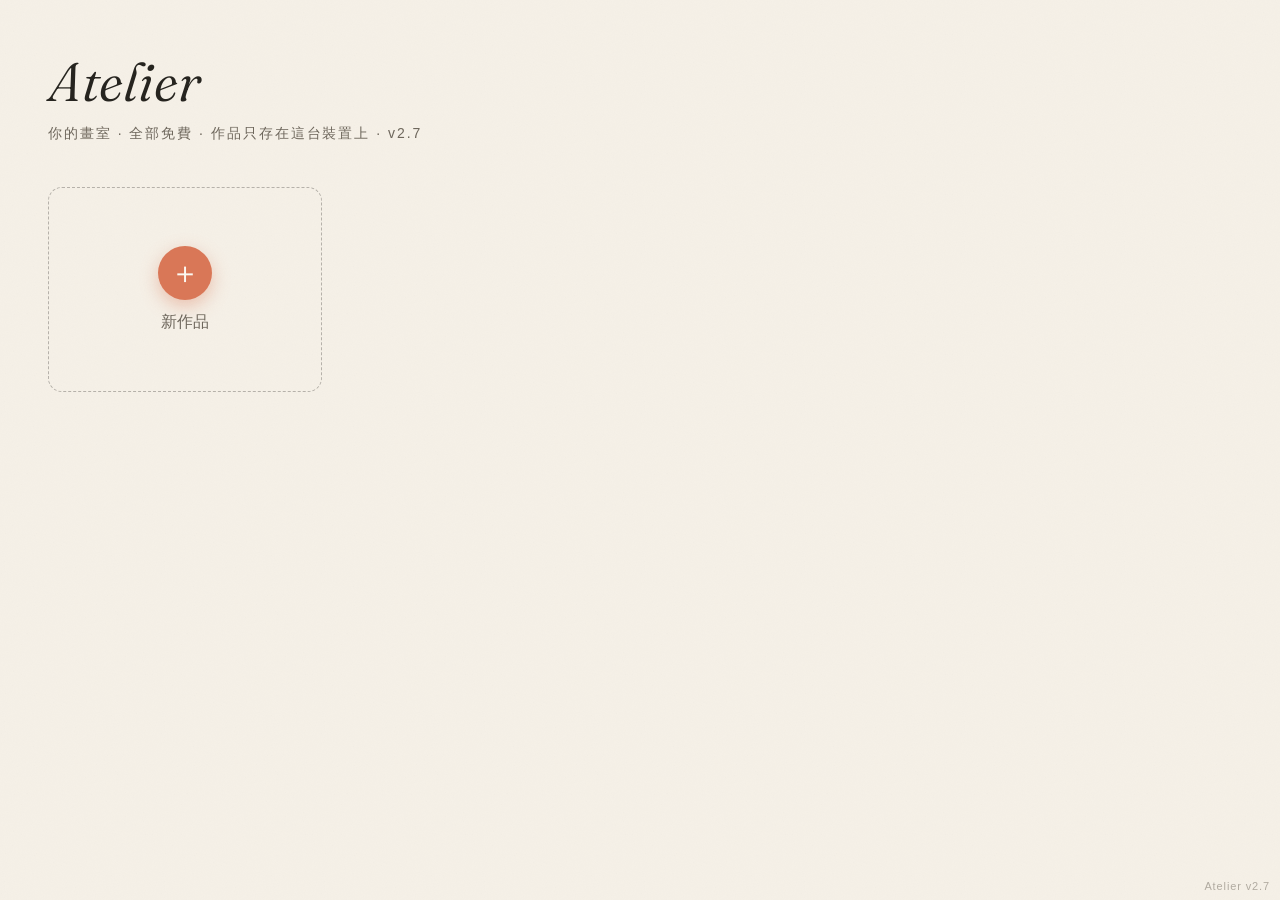
==== commit 3ae51a16: "v2.7: redesigned tool tray and color slots Co-Authored-By: Claude Opus 5 <noreply@anthropic.com>" ====
--- a/index.html
+++ b/index.html
@@ -10,7 +10,7 @@
 <title>Atelier — 你的畫室</title>
 <link rel="preconnect" href="https://fonts.googleapis.com">
 <link href="https://fonts.googleapis.com/css2?family=Fraunces:ital,opsz,wght@0,9..144,300..700;1,9..144,300..700&display=swap" rel="stylesheet">
-<link rel="stylesheet" href="animate-drawings.css?v=2.5">
+<link rel="stylesheet" href="animate-drawings.css?v=2.7">
 <style>
 :root{
   --paper:#F6F1E8; --canvas-paper:#FBF8F1; --ink:#26241F; --ink-soft:#6E675C;
@@ -509,7 +509,7 @@
 };
 
 /* ════════════════ 全域狀態 ════════════════ */
-const APP_VERSION = 'v2.6';  /* 更新此值＝新版；首頁副標題與右下角標皆顯示 */
+const APP_VERSION = 'v2.7';  /* 更新此值＝新版；首頁副標題與右下角標皆顯示 */
 const PAPER = '#FBF8F1';
 const S = {
   doc:null,            // {id,name,w,h,scale,layers:[{canvas,ctx,visible,opacity}],active}
@@ -1598,7 +1598,7 @@
   {id:'marker',name:'麥克筆',art:`<svg class="tool-illus" viewBox="0 0 80 110" aria-hidden="true"><defs><linearGradient id="lnMetal" x1="29" y1="20" x2="51" y2="72" gradientUnits="userSpaceOnUse"><stop stop-color="#f0eee9"/><stop offset=".5" stop-color="#b9bab8"/><stop offset="1" stop-color="#777b7c"/></linearGradient><linearGradient id="lnBody" x1="28" y1="78" x2="53" y2="78" gradientUnits="userSpaceOnUse"><stop stop-color="#4c535c"/><stop offset=".38" stop-color="#222730"/><stop offset=".72" stop-color="#141820"/><stop offset="1" stop-color="#303843"/></linearGradient></defs><ellipse cx="41" cy="103" rx="18" ry="4.2" fill="#050606" opacity=".34"/><path d="M40 8l5 27h-10z" fill="#11151b"/><path d="M33 35h15l6 37H27z" fill="url(#lnMetal)"/><path d="M36 36h4v35h-4z" fill="#fff" opacity=".35"/><path d="M48 37l4 34h-5z" fill="#787b7b" opacity=".45"/><path d="M27 70h27v7H27z" fill="#448be8"/><path d="M30 77h22v23H30z" fill="url(#lnBody)"/><path d="M37 78v22" stroke="#66707b" stroke-width="2" opacity=".25"/><path d="M51 78v22" stroke="#07090d" stroke-width="2" opacity=".22"/></svg>`},
   {id:'smudge',name:'塗抹',art:`<svg class="tool-illus" viewBox="0 0 80 110" aria-hidden="true"><defs><linearGradient id="mkTip" x1="33" y1="7" x2="48" y2="38" gradientUnits="userSpaceOnUse"><stop stop-color="#0d1016"/><stop offset=".5" stop-color="#262a31"/><stop offset="1" stop-color="#080a0d"/></linearGradient><linearGradient id="mkBody" x1="23" y1="61" x2="58" y2="61" gradientUnits="userSpaceOnUse"><stop stop-color="#4d535d"/><stop offset=".3" stop-color="#222731"/><stop offset=".68" stop-color="#151922"/><stop offset="1" stop-color="#333b46"/></linearGradient></defs><ellipse cx="41" cy="103" rx="24" ry="4.6" fill="#050606" opacity=".38"/><path d="M40 7c5 0 8 4 8 10v15H31V17c0-6 4-10 9-10z" fill="url(#mkTip)"/><path d="M25 33h31l5 20v47H20V53z" fill="url(#mkBody)"/><path d="M28 36h10v63H28z" fill="#555c66" opacity=".42"/><path d="M49 35h6l3 18v46h-9z" fill="#0b0e13" opacity=".45"/><path d="M21 63h39v7H21z" fill="#2d77e8"/><path d="M27 34h28l-5 10H32z" fill="#3d444d" opacity=".75"/><path d="M36 64h9v6h-9z" fill="#79b3ff" opacity=".38"/></svg>`}
 ];
-const SPRITE_V='2.6';
+const SPRITE_V='2.7';
 const TOOL_SPRITES={
   eraser:`assets/tool-sprites/eraser.png?v=${SPRITE_V}`,
   pencil:`assets/tool-sprites/pencil.png?v=${SPRITE_V}`,
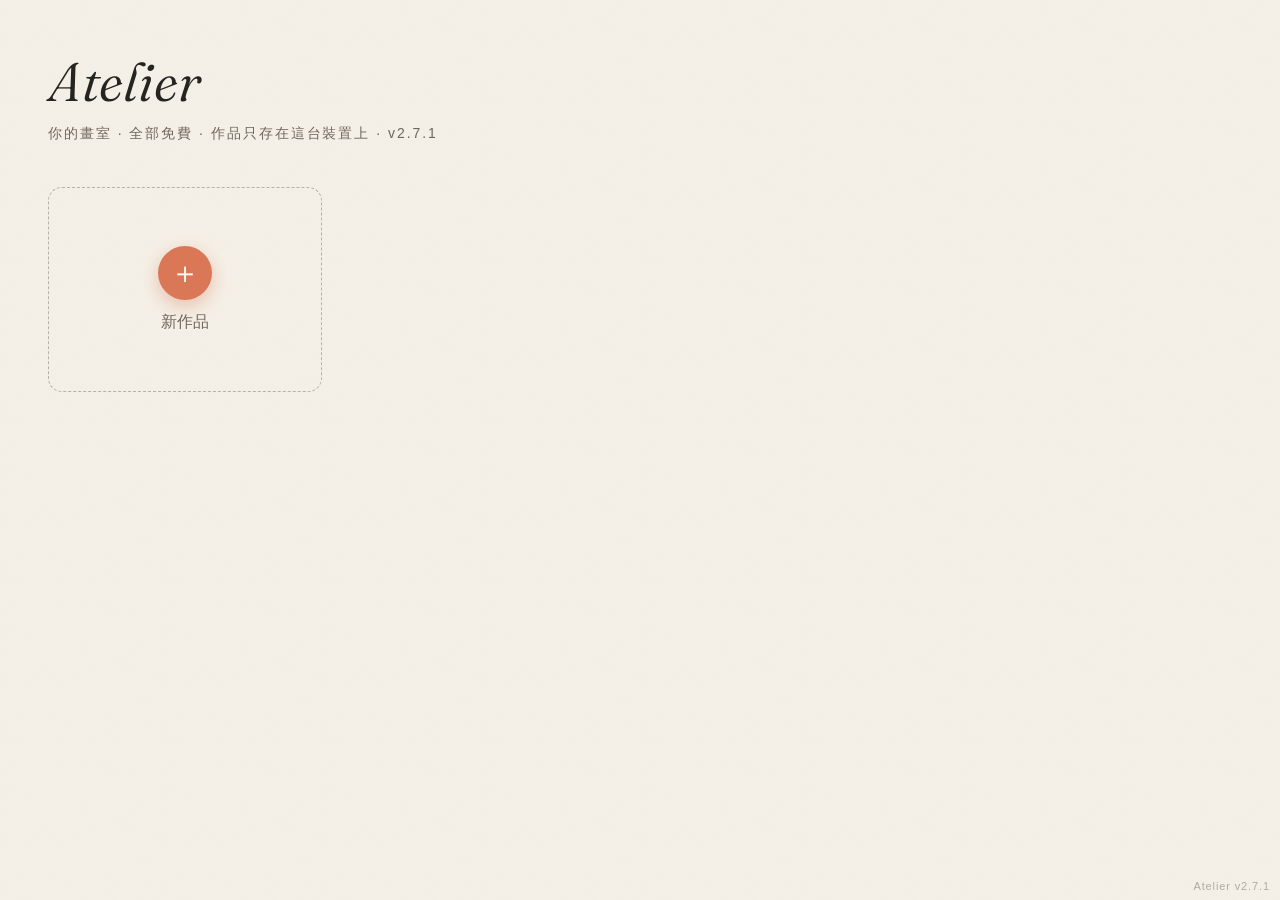
==== commit 0560aa64: "v2.7.1: finger draws on devices without Apple Pencil Finger input used to always smudge. It now uses" ====
--- a/index.html
+++ b/index.html
@@ -509,7 +509,7 @@
 };
 
 /* ════════════════ 全域狀態 ════════════════ */
-const APP_VERSION = 'v2.7';  /* 更新此值＝新版；首頁副標題與右下角標皆顯示 */
+const APP_VERSION = 'v2.7.1';  /* 更新此值＝新版；首頁副標題與右下角標皆顯示 */
 const PAPER = '#FBF8F1';
 const S = {
   doc:null,            // {id,name,w,h,scale,layers:[{canvas,ctx,visible,opacity}],active}
@@ -1316,10 +1316,10 @@
         t0:performance.now(), maxN:2, moved:0 };
     } else if(touches.size>2 && gesture){ gesture.maxN=touches.size; }
     else if(touches.size===1 && !stroke && !gesture){
-      // 手指＝塗抹模式
+      // 用過 Apple Pencil 的裝置：手指＝塗抹；手機等沒有 Pencil 的裝置：手指直接用目前工具畫
       drawingPID=e.pointerId; beginDrawingUI();
-      const p=toDoc(e); strokeBegin(p.x,p.y,pressureOf(e),0,'smudge');
-      if(!localStorage.getItem('smudgeTip')){
+      const p=toDoc(e); strokeBegin(p.x,p.y,pressureOf(e),0,S.pencilMode?'smudge':undefined);
+      if(S.pencilMode && !localStorage.getItem('smudgeTip')){
         toast('手指＝塗抹（推開顏料）；繪圖請用 Apple Pencil');
         localStorage.setItem('smudgeTip','1');
       }
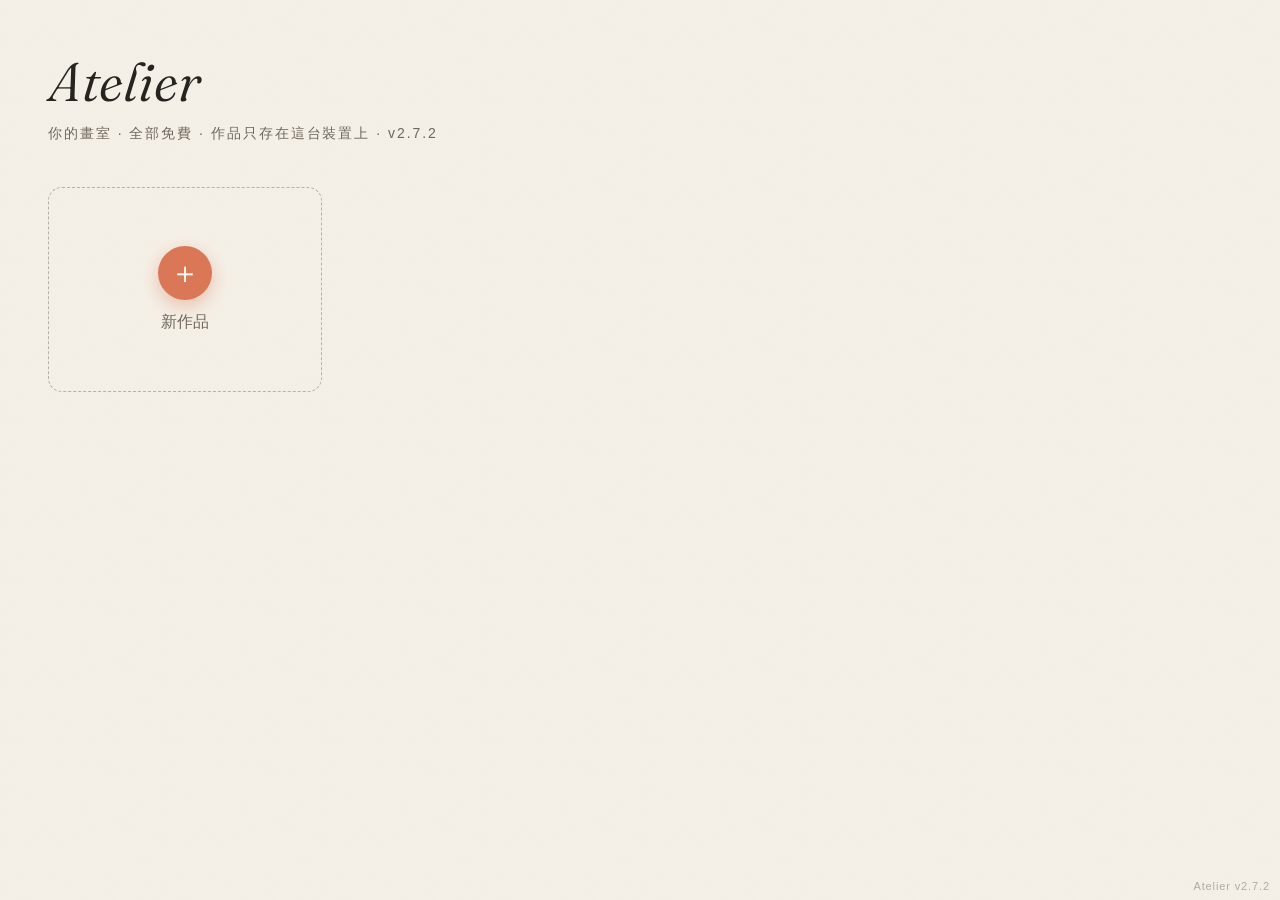
==== commit 0f214fc1: "v2.7.2: align all pen tops so the selected pen stands out Pens are top-anchored at one line; longer " ====
--- a/index.html
+++ b/index.html
@@ -16,8 +16,8 @@
   --paper:#F6F1E8; --canvas-paper:#FBF8F1; --ink:#26241F; --ink-soft:#6E675C;
   --accent:#D97757; --line:rgba(38,36,31,.12);
   --chrome:rgba(251,248,241,.82); --shadow:0 8px 30px rgba(38,36,31,.14), 0 1px 3px rgba(38,36,31,.08);
-  --u:.42px; --headroom:28px; --tool-lift:12px;
-  --dock-height:calc(var(--u) * 291 + var(--headroom)); --dock-peek:22px;
+  --u:.42px; --tool-lift:12px;
+  --dock-height:calc(var(--u) * 250 + 30px); --dock-peek:22px;
   --dock-panel-offset:calc(env(safe-area-inset-bottom) + var(--dock-height) + 18px);
   --serif:"Fraunces", Georgia, serif;
   --sans:ui-sans-serif, -apple-system, "PingFang TC", sans-serif;
@@ -151,8 +151,9 @@
   font-size:13px;opacity:0;pointer-events:none;transition:all .3s;white-space:nowrap}
 #toast.show{opacity:1;transform:translateX(-50%) translateY(0)}
 /* ───── 工具托盤 ─────
-   一列：筆（從下緣長出）｜快速色票｜顏色＋筆刷大小。
-   所有尺寸由 --u（每素材像素的顯示長度）推導，筆永遠依素材原始比例呈現。 */
+   一列：筆（從下緣長出）｜我的顏色｜顏色＋筆刷大小。
+   所有尺寸由 --u（每素材像素的顯示長度）推導，筆依素材原始比例呈現；
+   筆頂齊高（top:16px），較長的筆多出的部分藏在托盤下緣，選中的筆抬起來一眼可辨。 */
 .tool-dock{
   display:grid;grid-template-columns:auto auto auto;grid-template-areas:"rail qc ctl";
   align-items:stretch;width:max-content;max-width:calc(100vw - 14px);
@@ -197,7 +198,7 @@
 .tool-btn:focus-visible{outline:none}
 .tool-btn:focus-visible .tool-art{outline:2px solid rgba(255,255,255,.7);outline-offset:3px;border-radius:6px}
 .tool-art{
-  position:absolute;left:50%;bottom:calc(var(--u) * -44);
+  position:absolute;left:50%;top:16px;
   width:calc(var(--u) * var(--w));height:calc(var(--u) * var(--h));
   transform:translate(-50%,calc(var(--y) + var(--hover) + var(--press)));
   filter:drop-shadow(0 6px 6px rgba(0,0,0,.30));pointer-events:none;
@@ -274,7 +275,7 @@
 @media (max-width:800px){ :root{--u:.37px} }
 /* 手機直向：色票移到托盤上方的獨立小條，托盤寬度全給筆 */
 @media (max-width:720px){
-  :root{--u:.285px;--headroom:26px;--tool-lift:9px;
+  :root{--u:.285px;--tool-lift:9px;
     --dock-panel-offset:calc(env(safe-area-inset-bottom) + var(--dock-height) + 64px)}
   .tool-dock{padding:0 12px 0 14px;border-radius:26px;grid-template-columns:auto auto;grid-template-areas:"rail ctl"}
   .tool-dock::after{border-radius:0 0 26px 26px}
@@ -311,7 +312,7 @@
   #toast{left:50%;bottom:calc(var(--dock-panel-offset) + 54px)}
 }
 @media (orientation:landscape) and (max-height:500px){
-  :root{--u:.30px;--headroom:24px;--tool-lift:9px}
+  :root{--u:.30px;--tool-lift:9px}
 }
 @media (prefers-reduced-motion:reduce){
   .tool-art,.quick-colors button,.color-orb,.size-orb,.dock-grabber::before{transition:none!important;animation:none!important}
@@ -509,7 +510,7 @@
 };
 
 /* ════════════════ 全域狀態 ════════════════ */
-const APP_VERSION = 'v2.7.1';  /* 更新此值＝新版；首頁副標題與右下角標皆顯示 */
+const APP_VERSION = 'v2.7.2';  /* 更新此值＝新版；首頁副標題與右下角標皆顯示 */
 const PAPER = '#FBF8F1';
 const S = {
   doc:null,            // {id,name,w,h,scale,layers:[{canvas,ctx,visible,opacity}],active}
